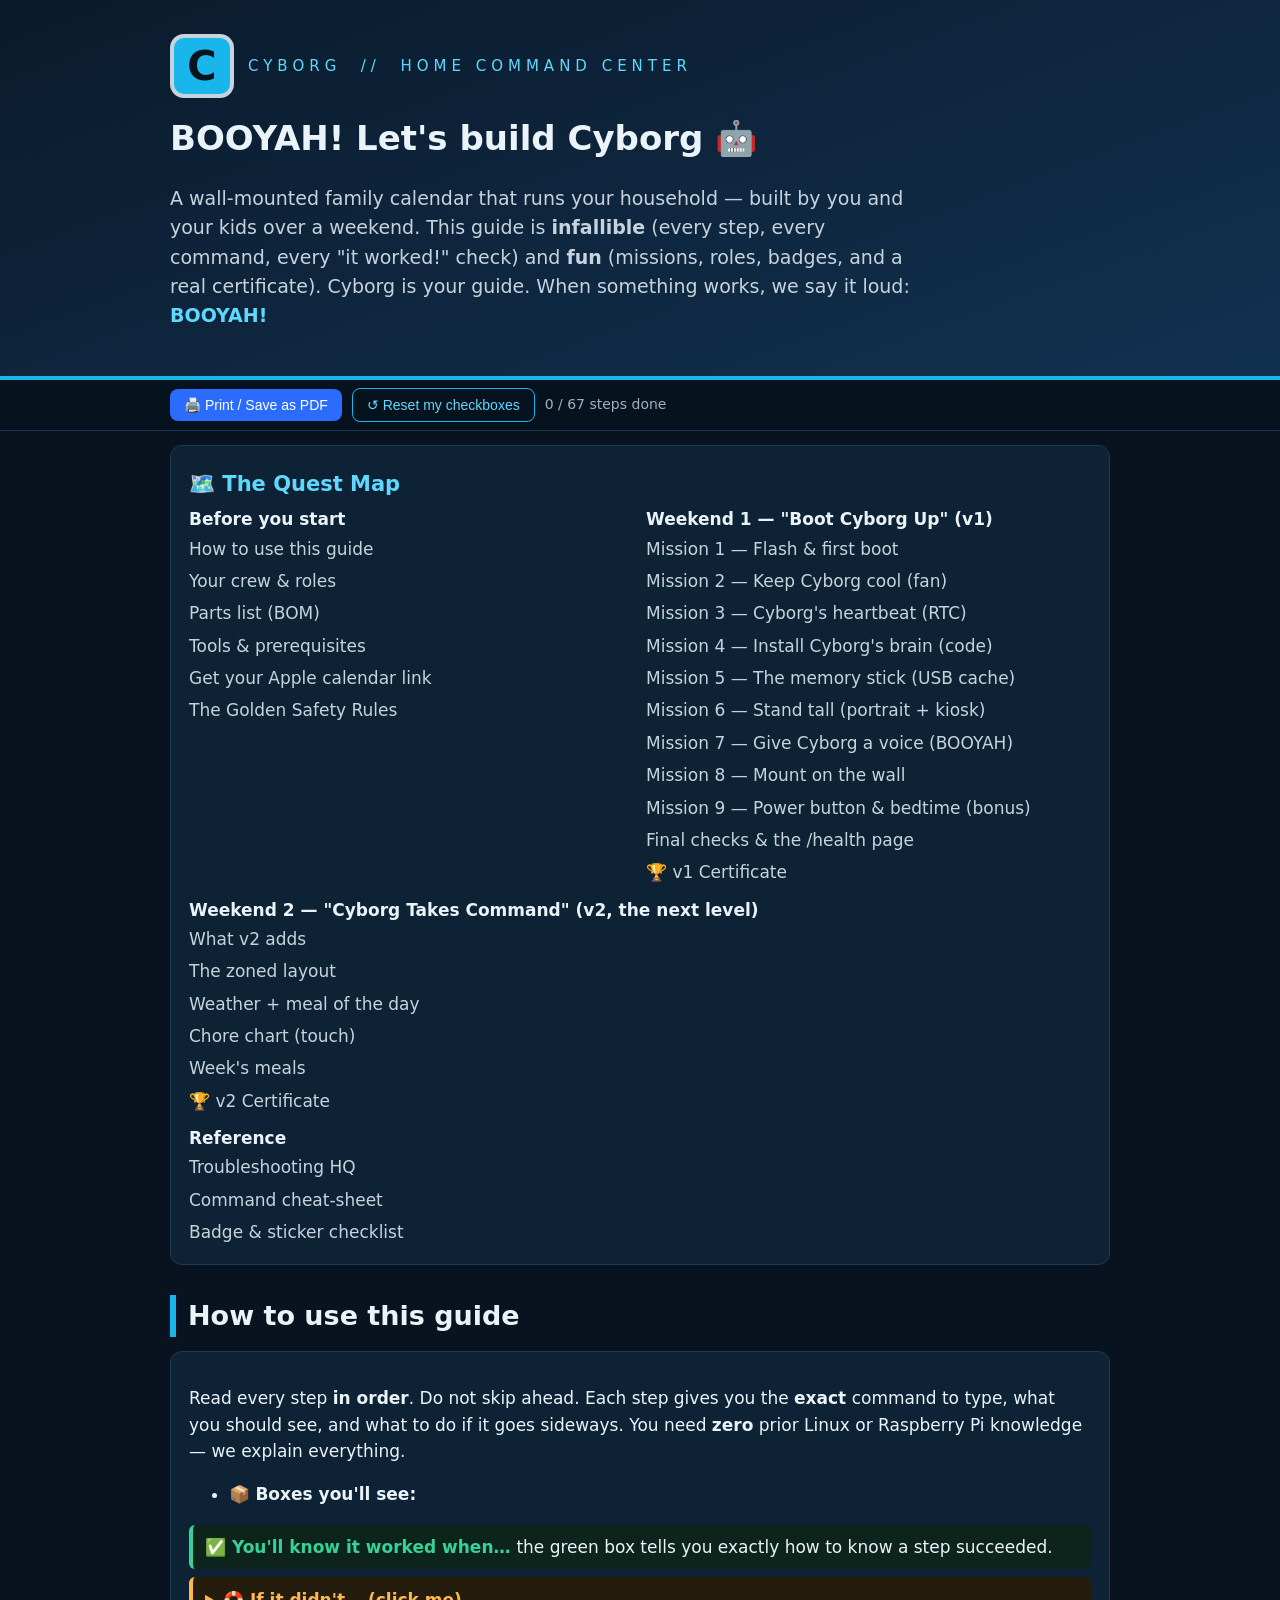
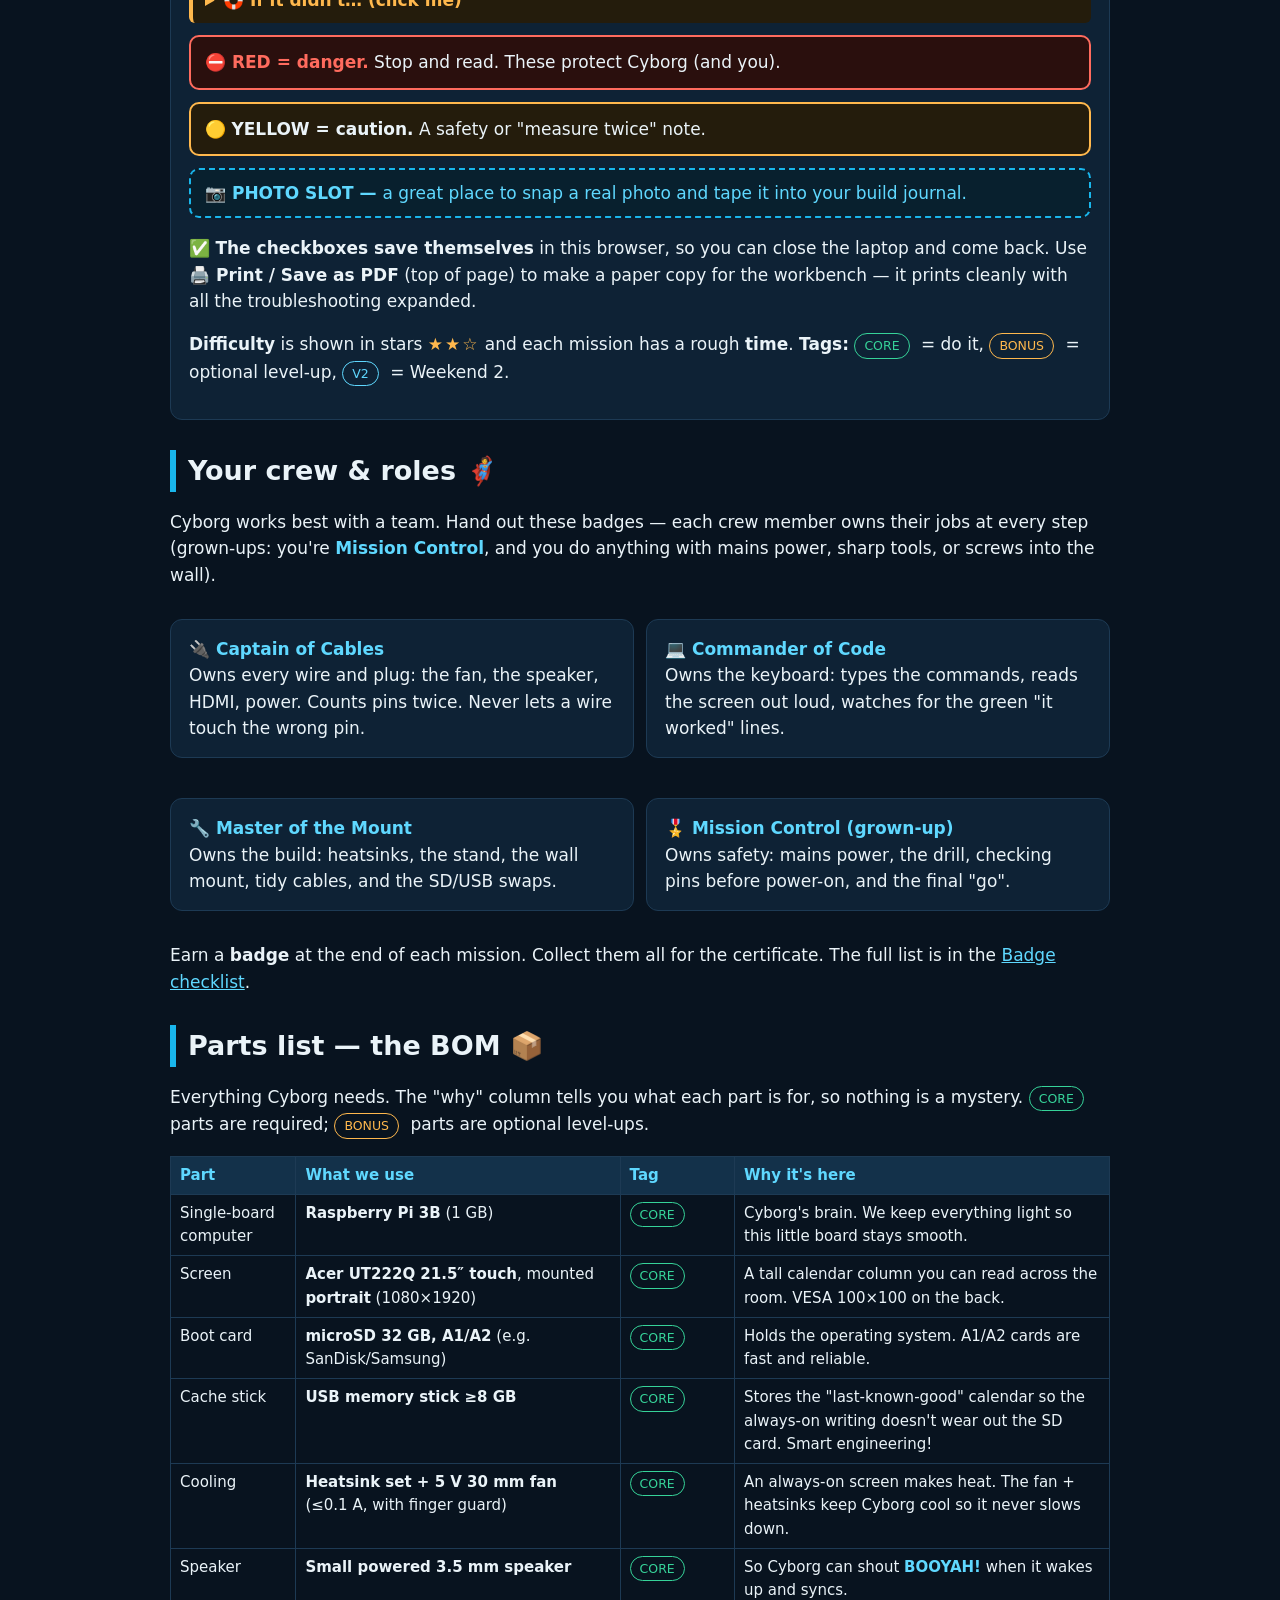
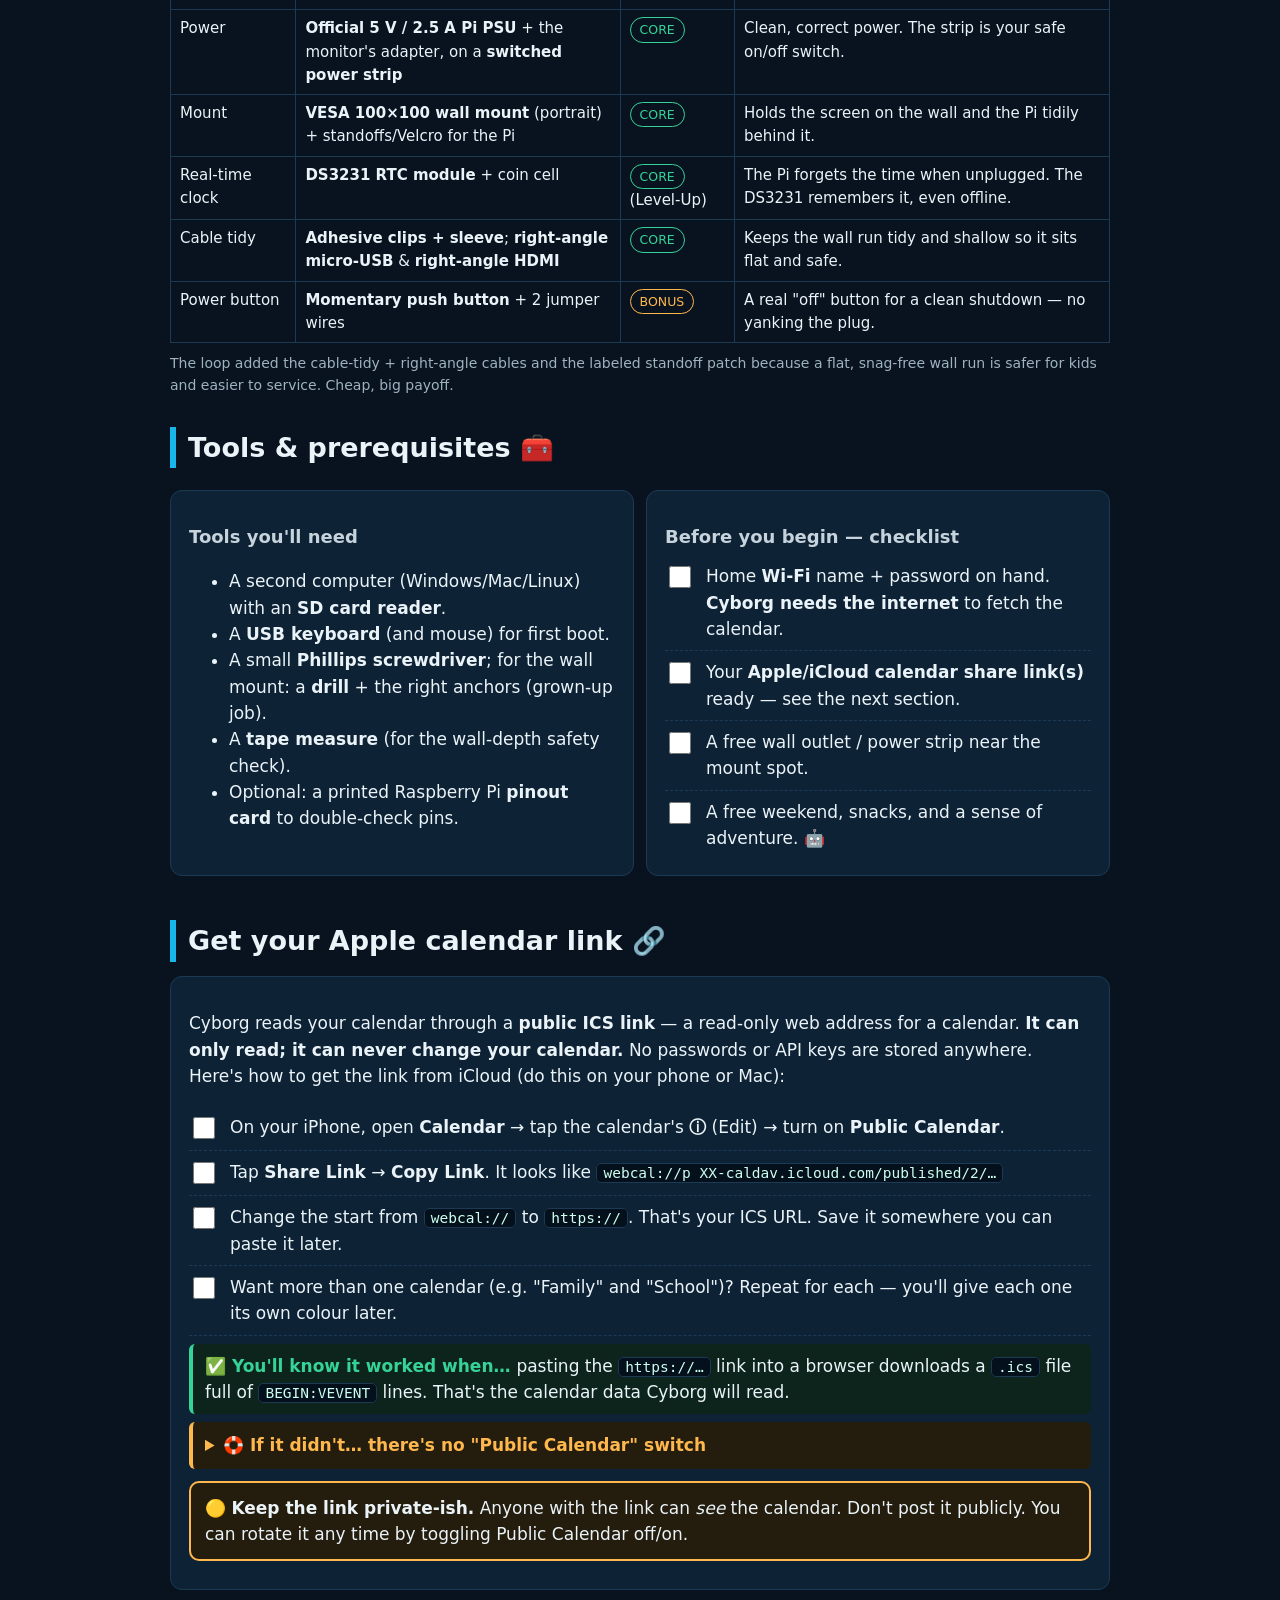
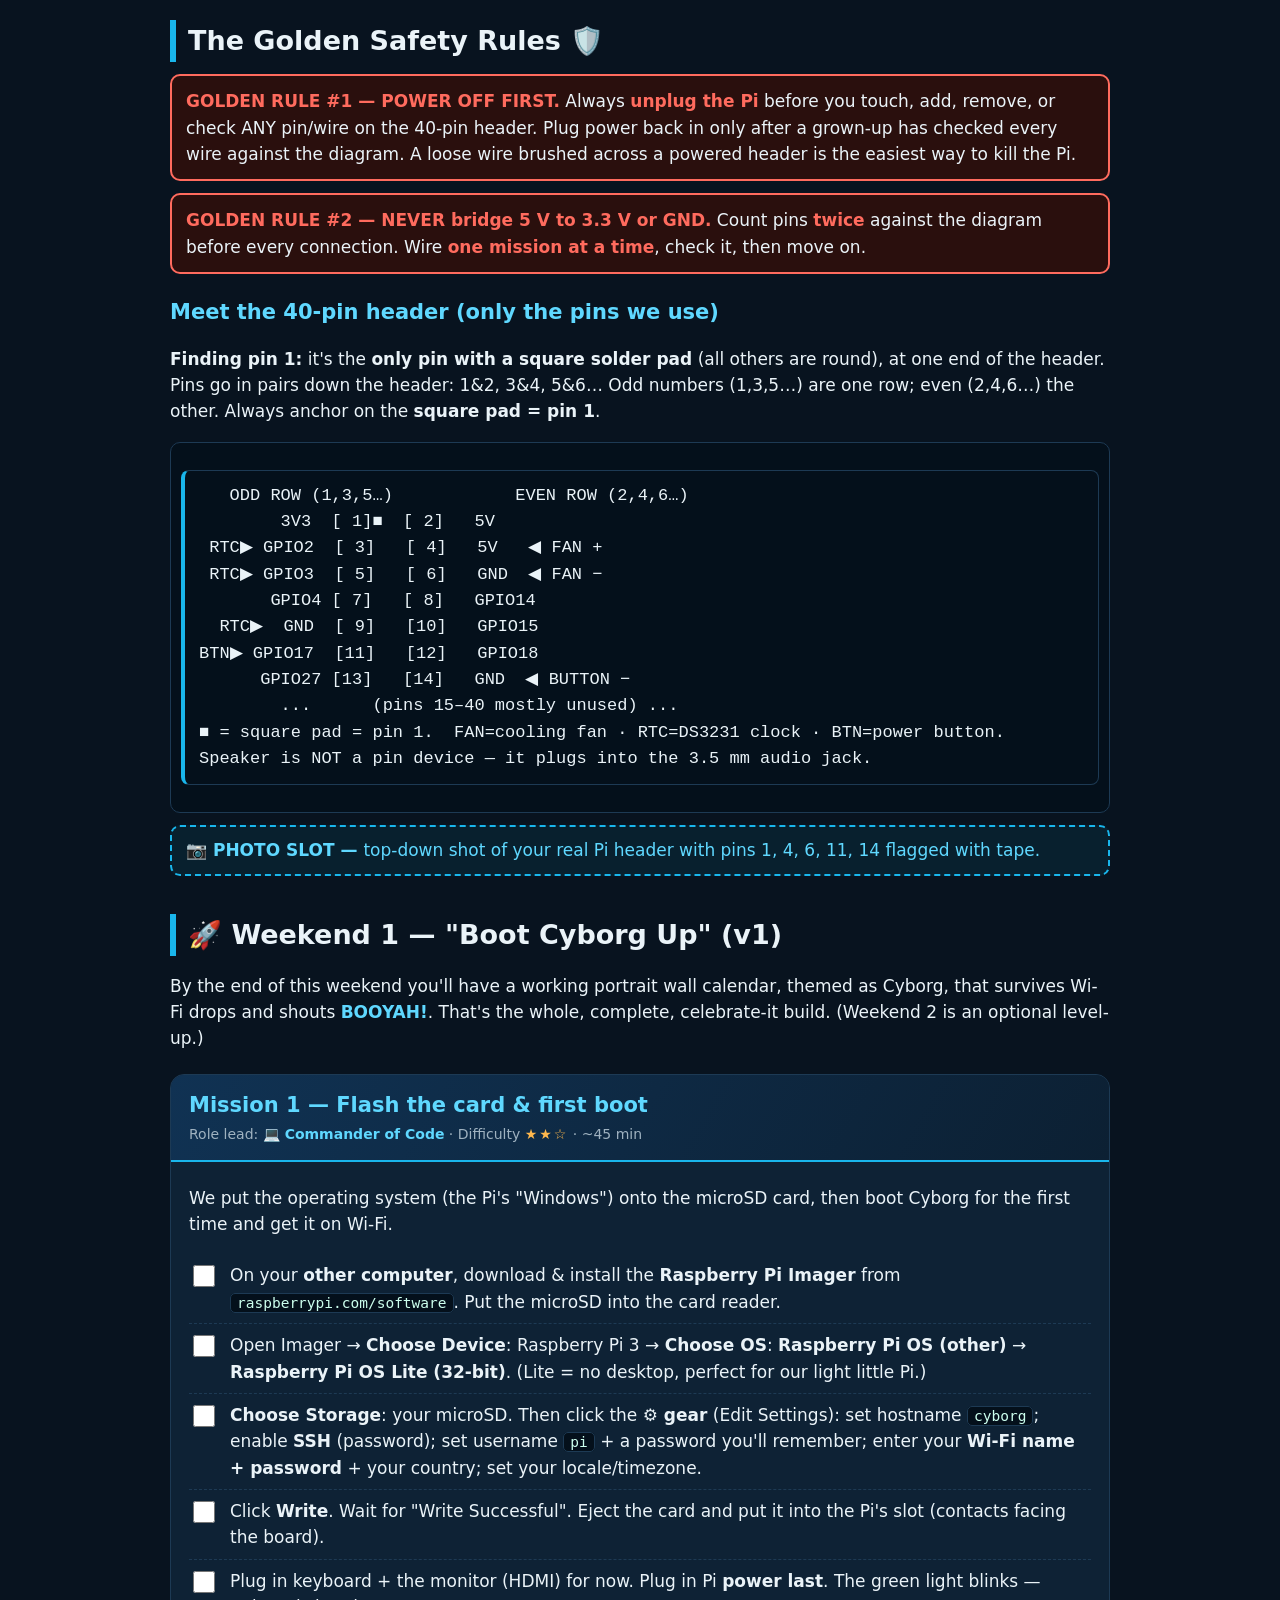
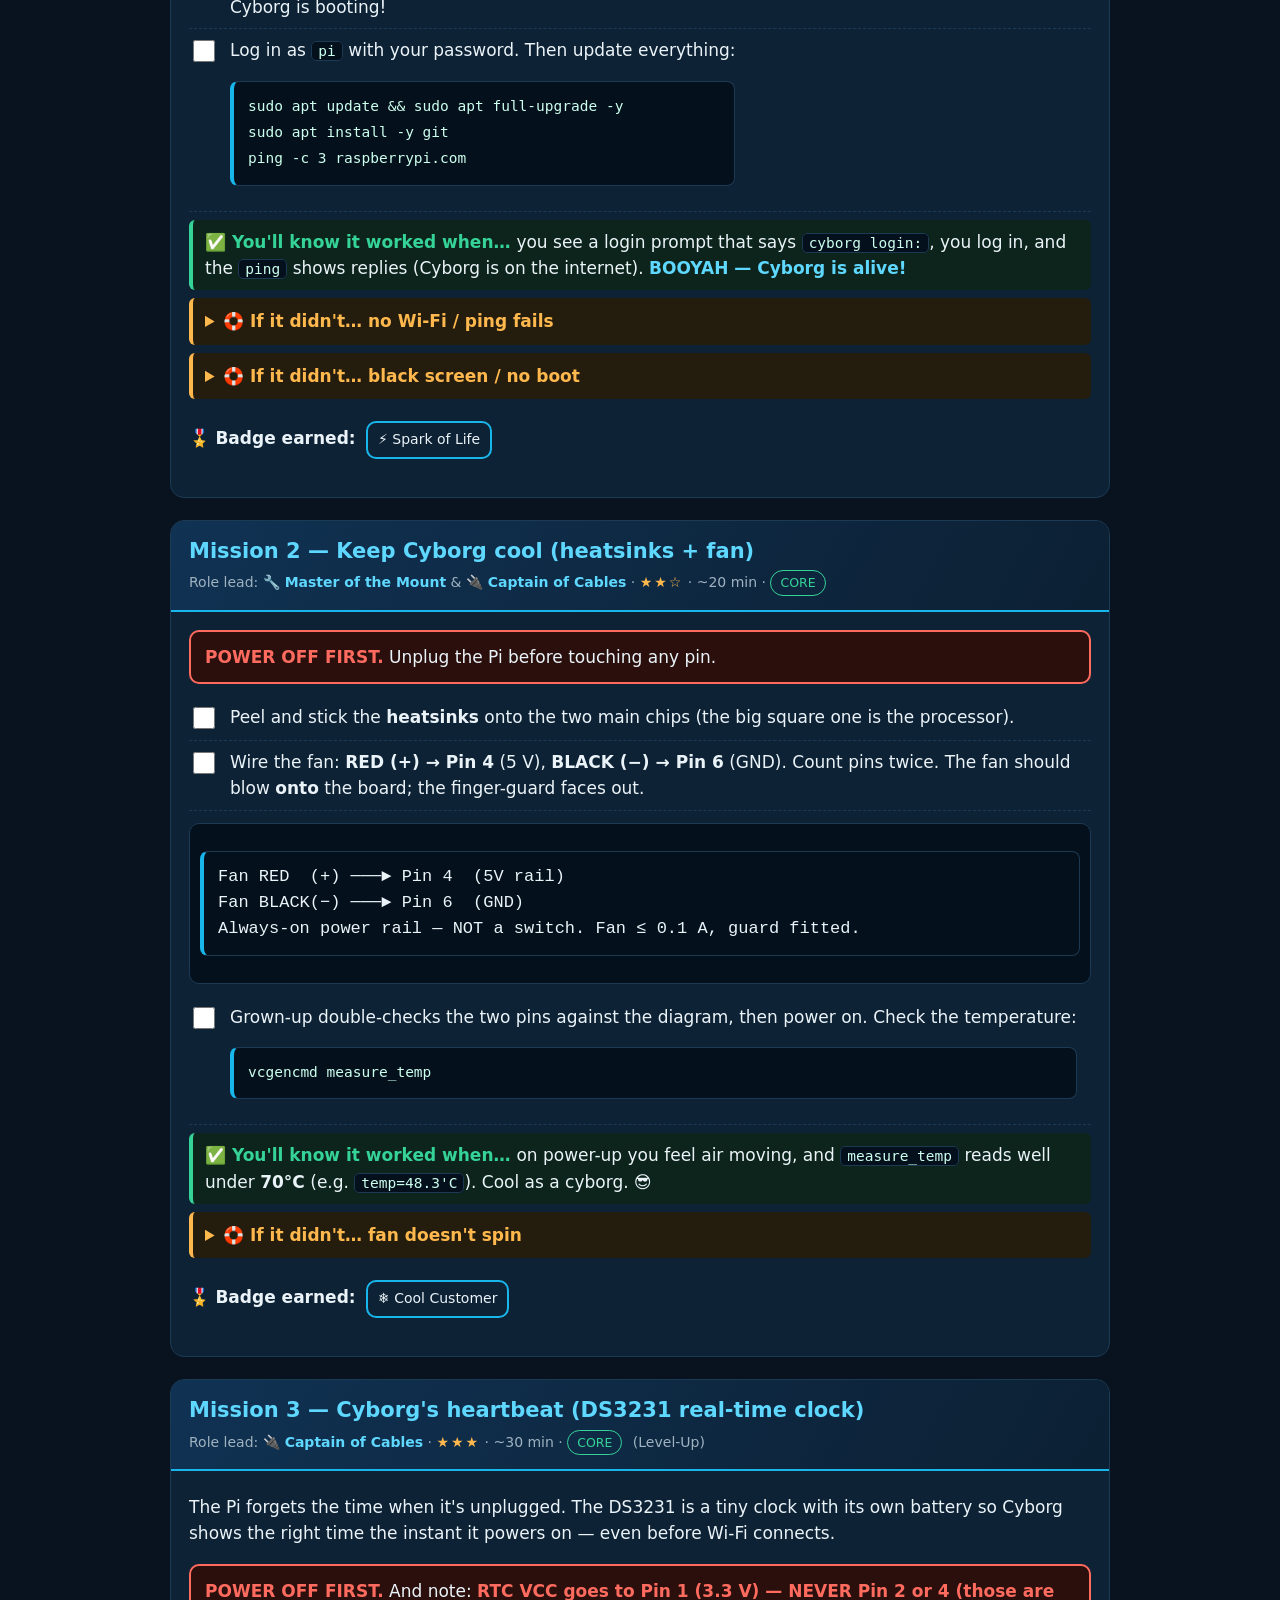
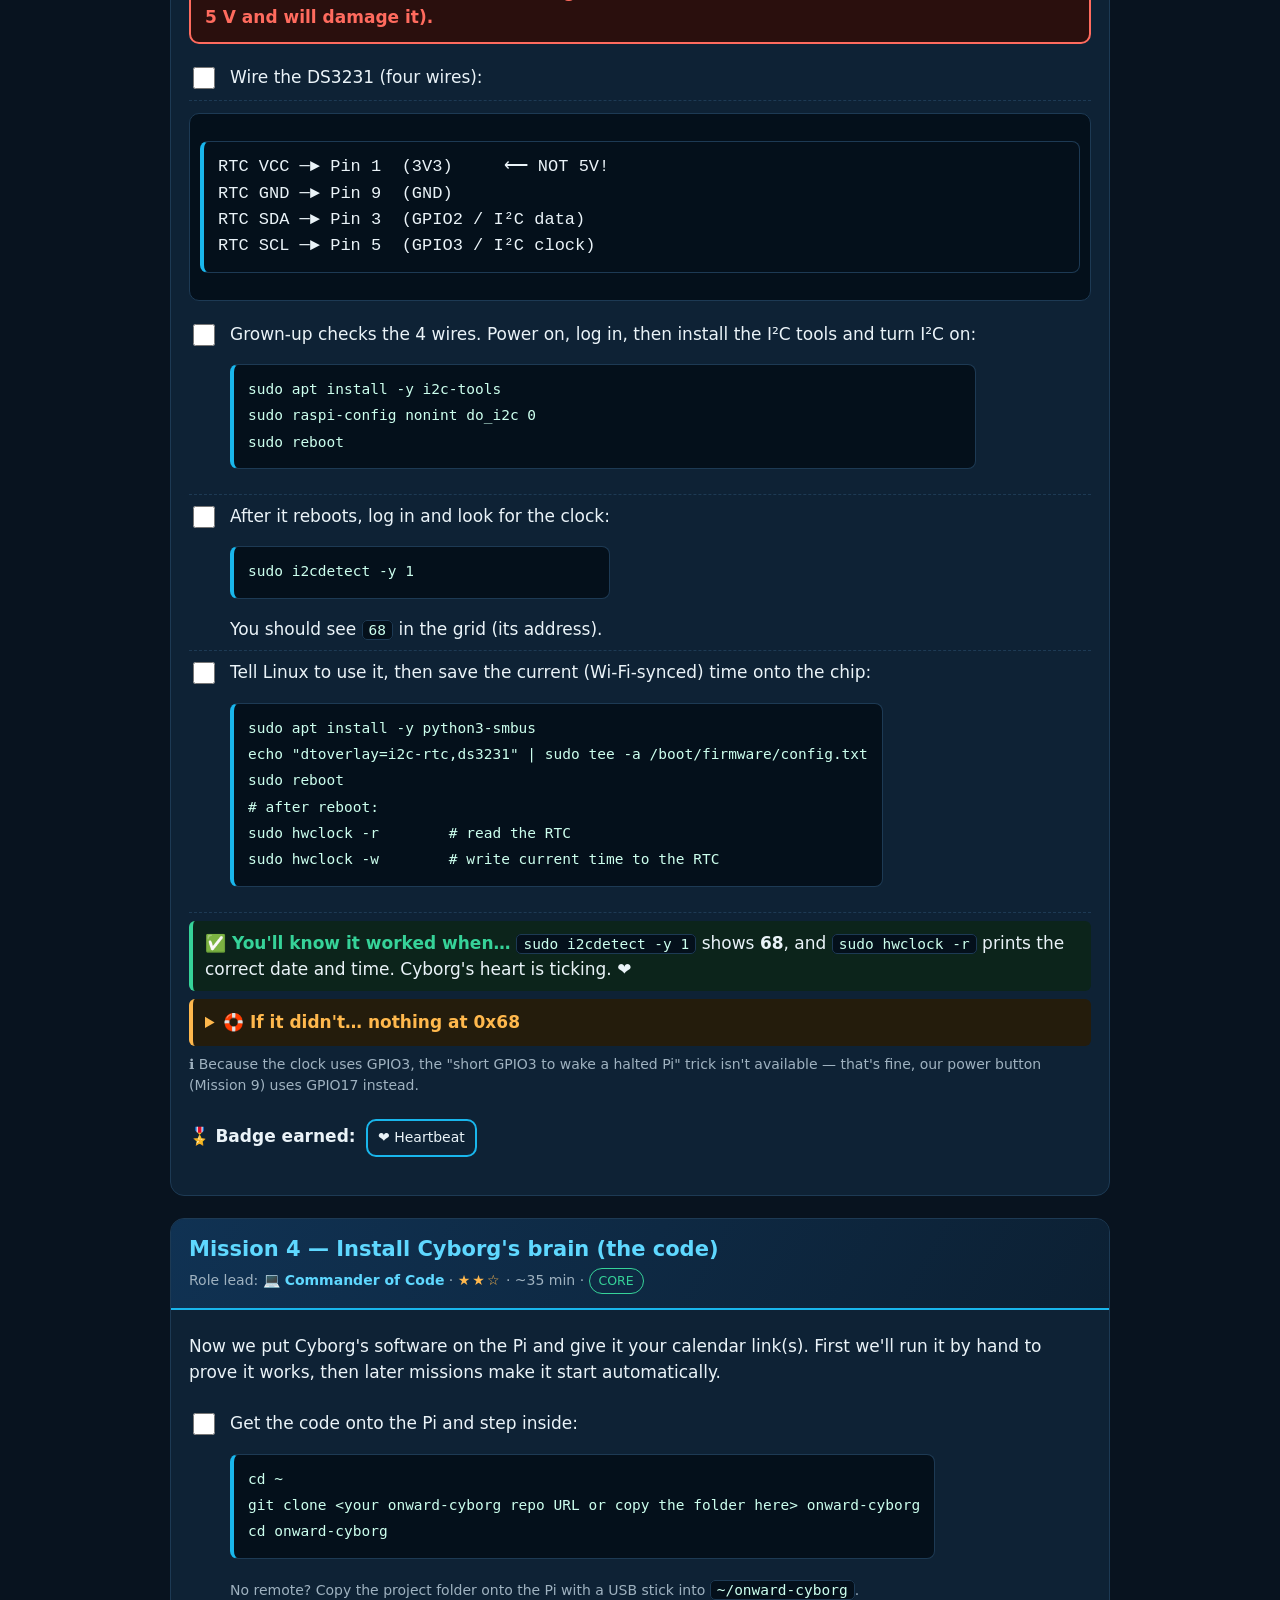
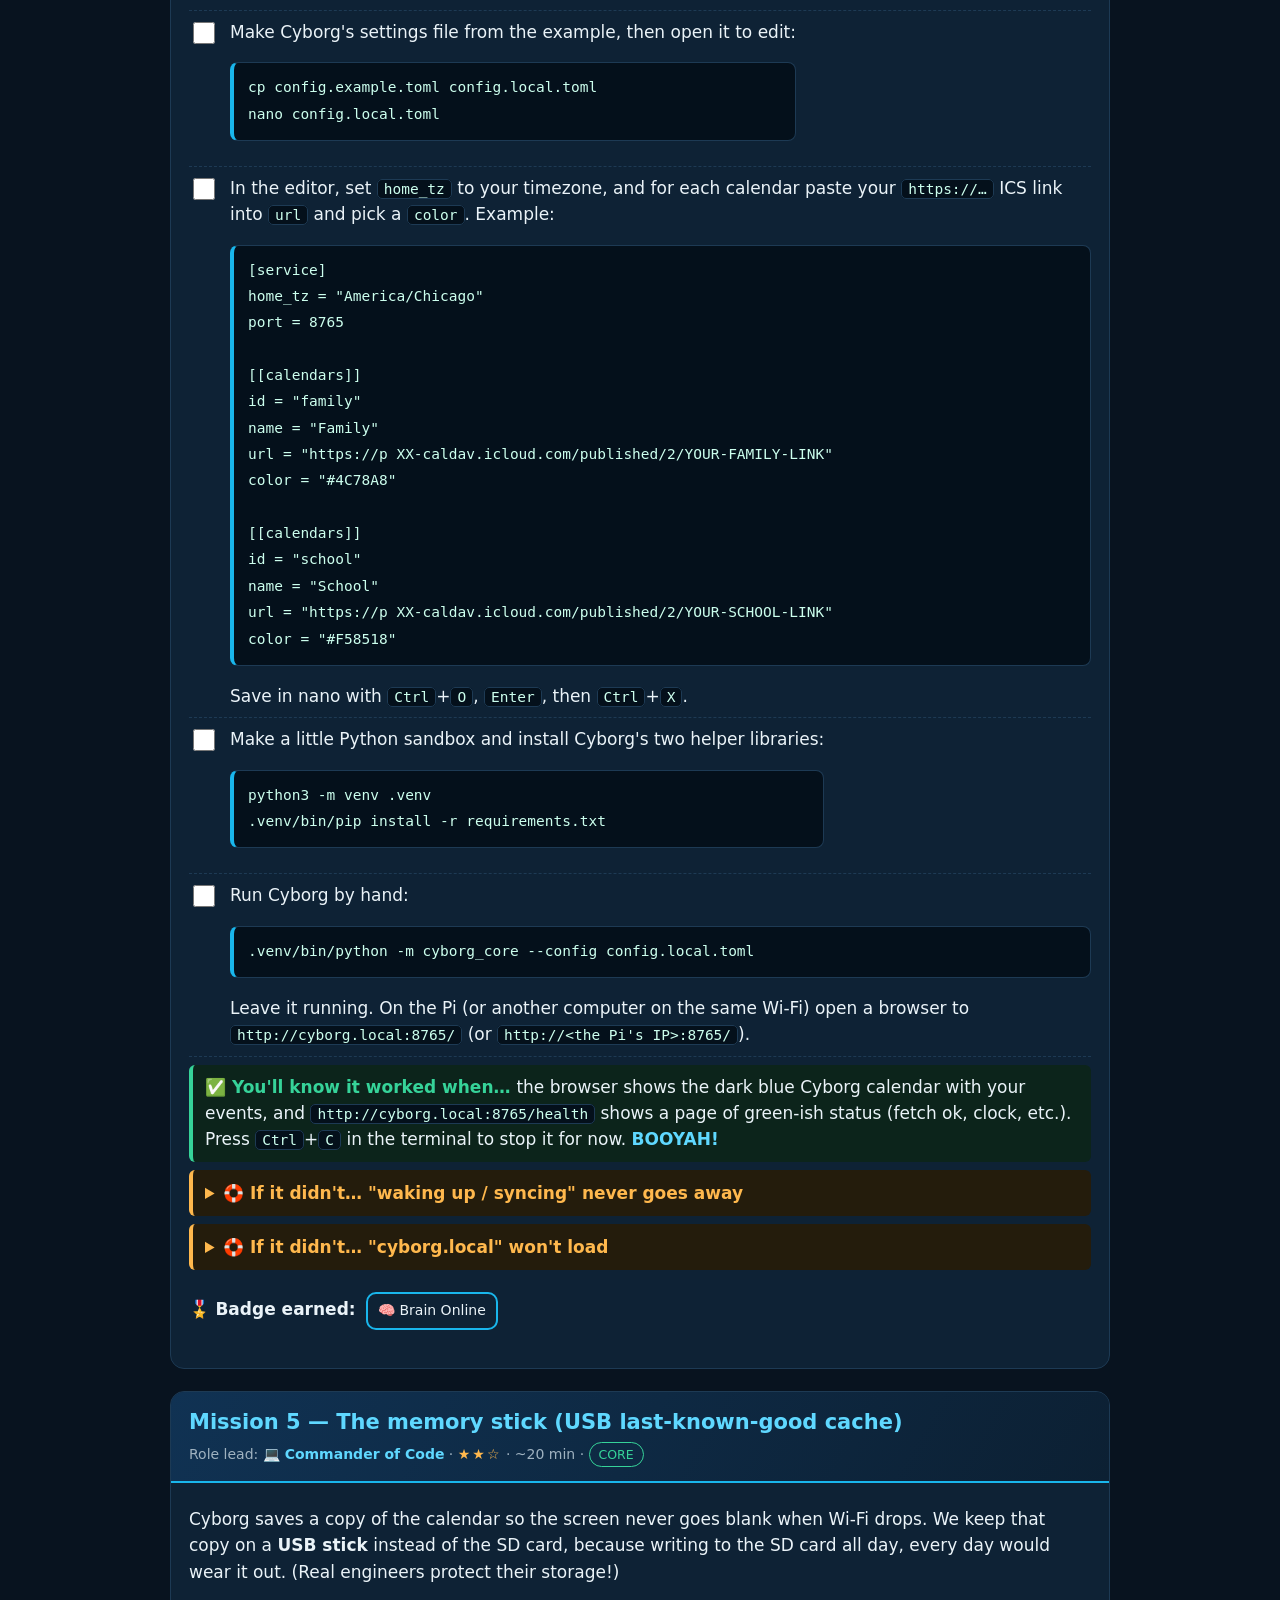
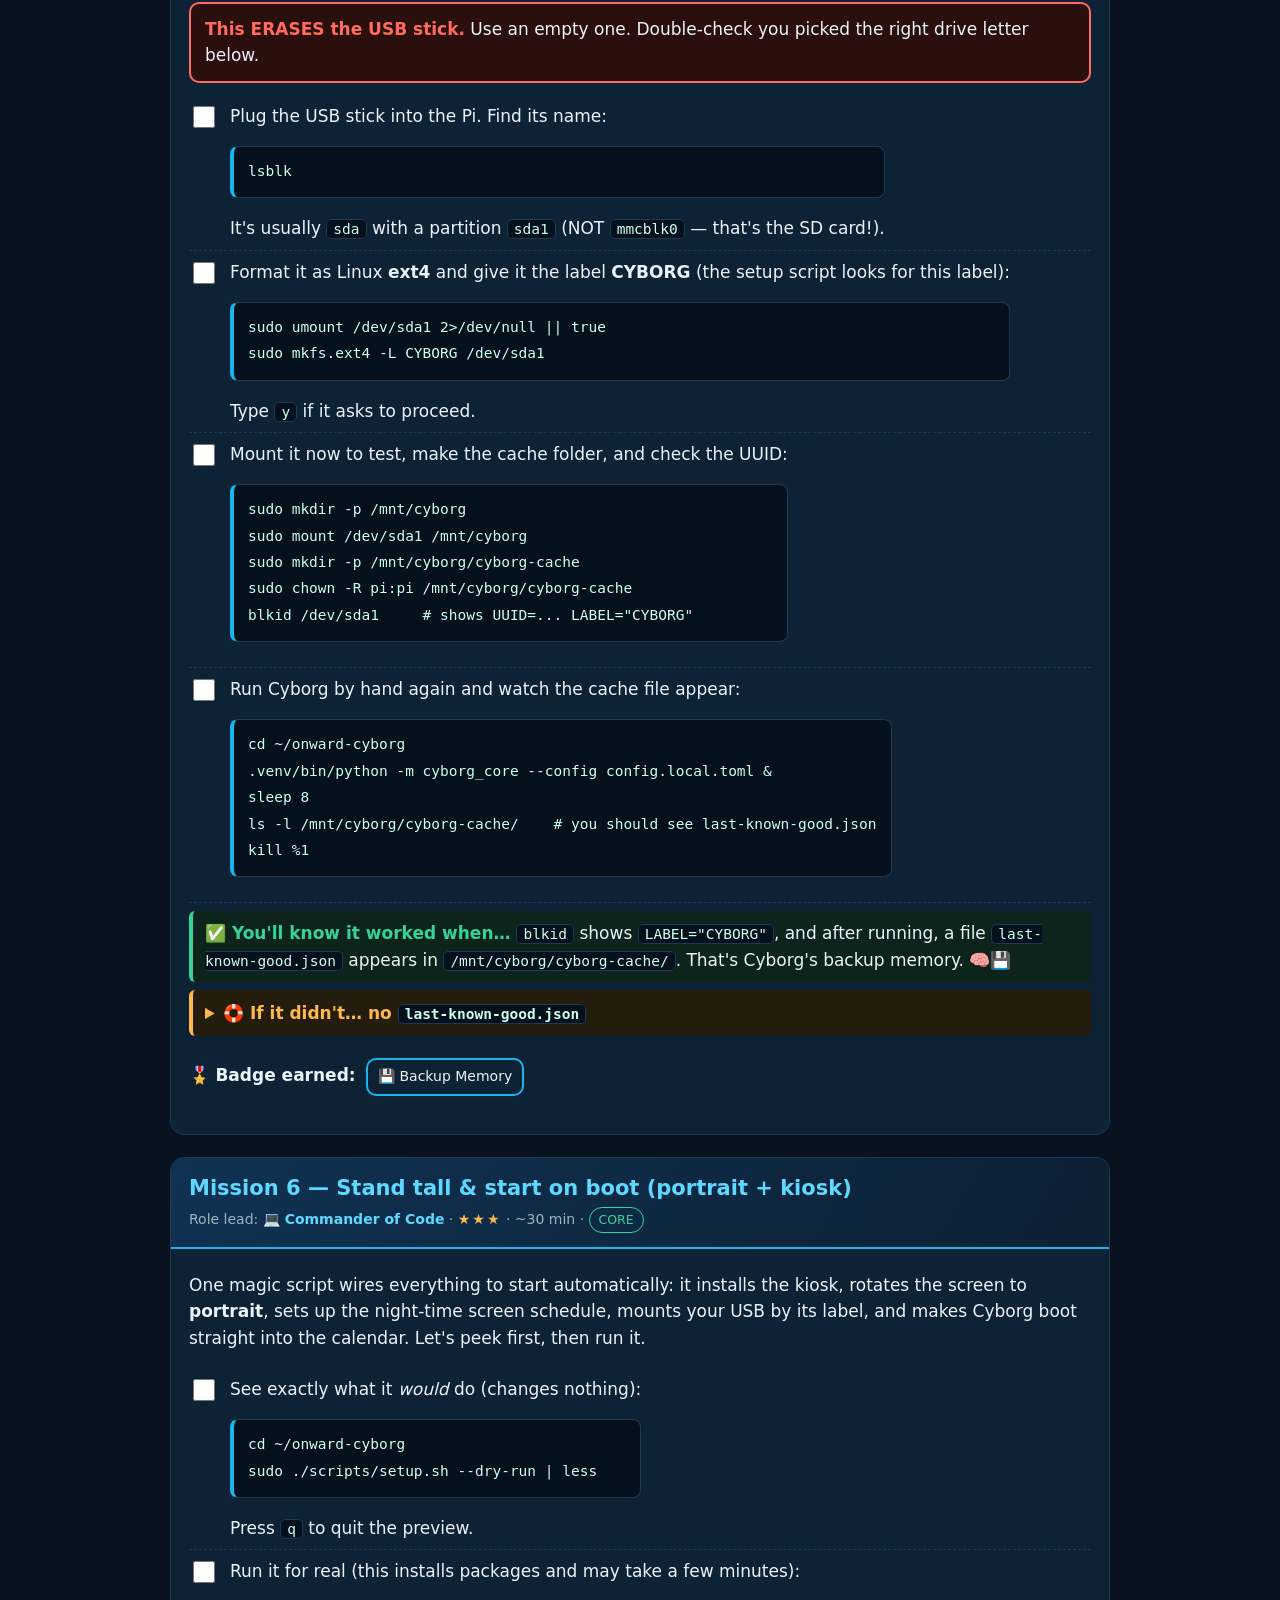
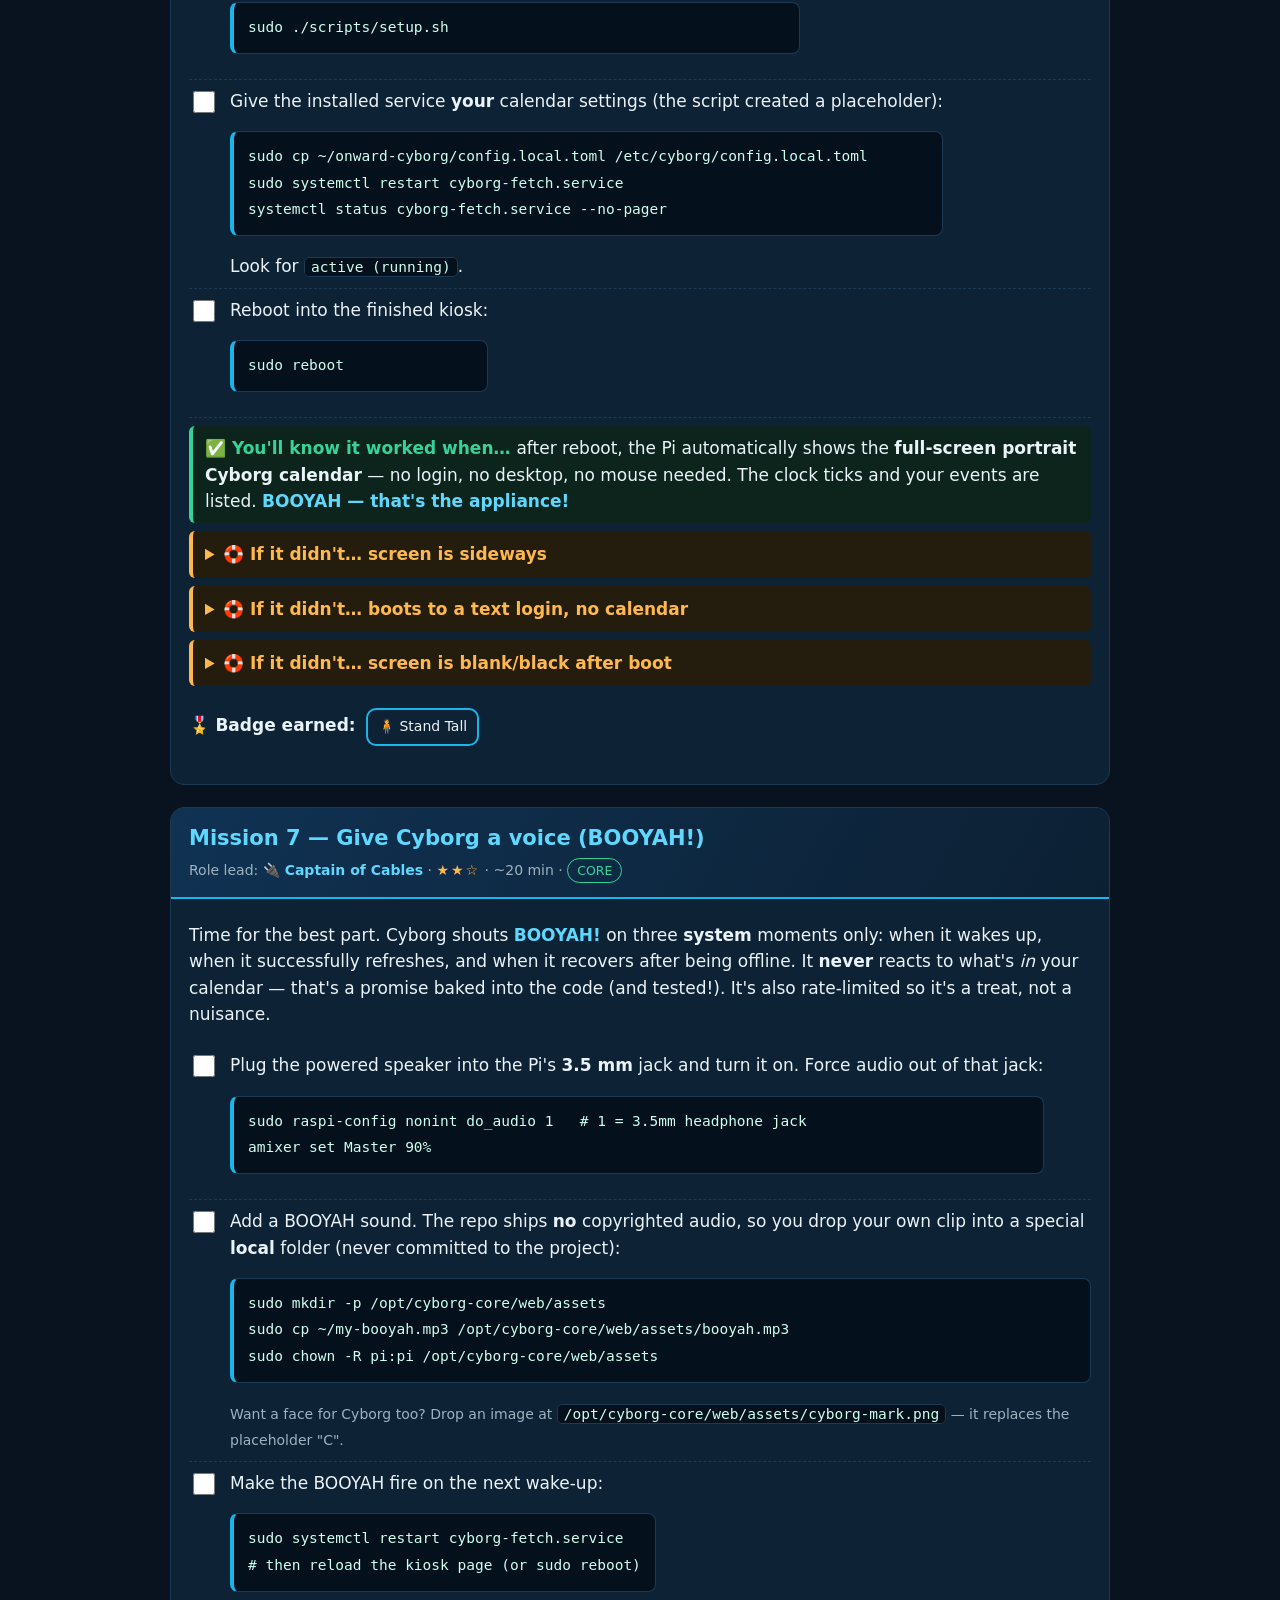
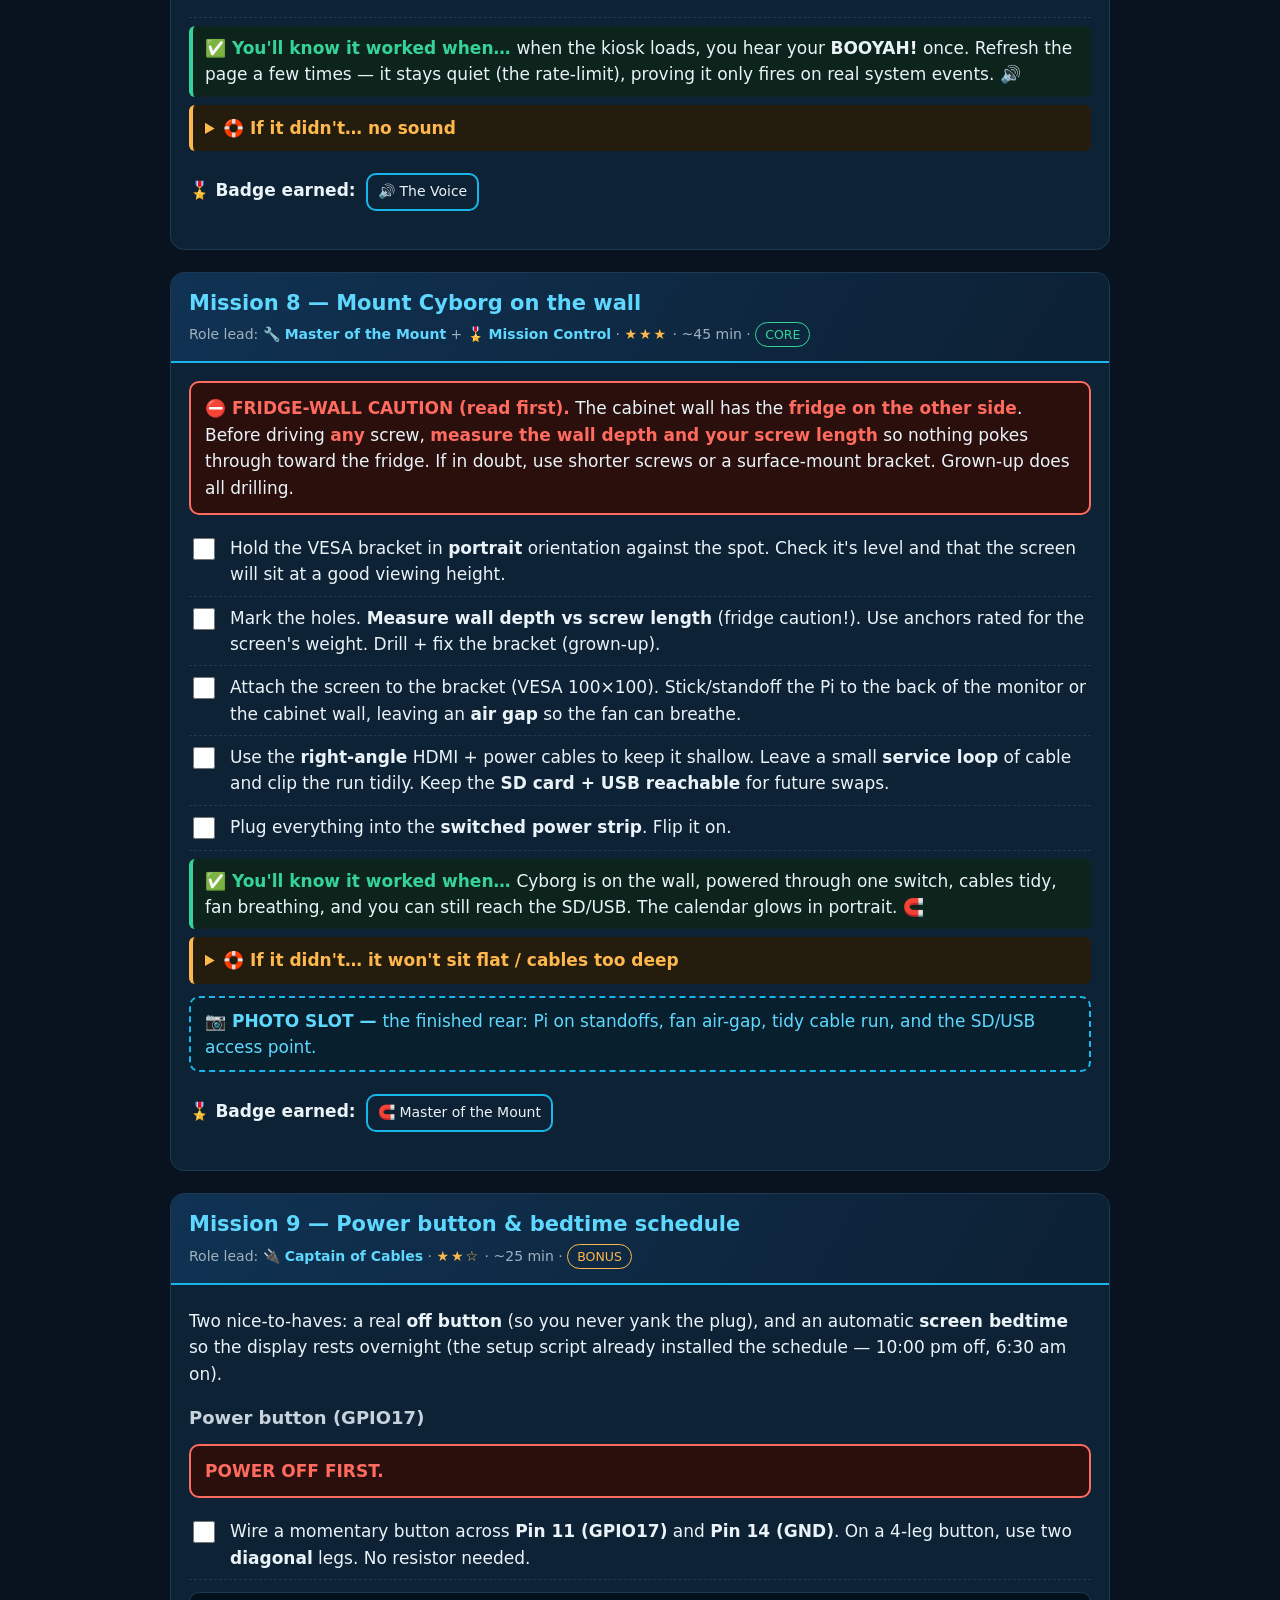
==== docs/tutorial/index.html @ be73fabf "feat(tutorial): infallible+fun v1+v2 build tutorial (offline web + PDF, kid missions); kiosk autopla" ====
<!DOCTYPE html>
<html lang="en">
<head>
<meta charset="utf-8" />
<meta name="viewport" content="width=device-width, initial-scale=1" />
<title>BOOYAH! Build Cyborg — the family-calendar wall display (v1 + v2)</title>
<style>
  /* Self-contained, OFFLINE. No web fonts, no CDN, no internet needed to read this guide. */
  :root{
    --bg:#08131f; --panel:#0e2235; --panel2:#13314a; --ink:#eaf3f8; --dim:#9fb2c0;
    --cyan:#19b6ec; --cyan2:#5fd8ff; --accent:#2b6cff; --good:#36d399; --warn:#ffb84d;
    --danger:#ff6b5e; --silver:#c7d3dc; --line:#1d3a54;
  }
  *{box-sizing:border-box}
  html{scroll-behavior:smooth}
  body{margin:0;background:var(--bg);color:var(--ink);
    font-family:"Segoe UI",-apple-system,"DejaVu Sans","Liberation Sans",Arial,sans-serif;
    line-height:1.55;font-size:17px}
  a{color:var(--cyan2)}
  header.hero{padding:34px 22px 26px;background:linear-gradient(160deg,#0a1a2b,#123150);
    border-bottom:4px solid var(--cyan)}
  .wrap{max-width:980px;margin:0 auto;padding:0 20px}
  .mark{display:inline-flex;align-items:center;justify-content:center;width:64px;height:64px;
    font-weight:800;font-size:40px;color:#06121e;background:var(--cyan);border:4px solid var(--silver);
    border-radius:14px;vertical-align:middle;margin-right:14px}
  h1{font-size:34px;margin:14px 0 6px}
  h2{font-size:27px;margin:30px 0 8px;border-left:6px solid var(--cyan);padding-left:12px}
  h3{font-size:21px;margin:22px 0 6px;color:var(--cyan2)}
  h4{font-size:18px;margin:16px 0 4px;color:var(--silver)}
  code,kbd{background:#04101b;border:1px solid var(--line);border-radius:5px;padding:1px 6px;
    font-family:"DejaVu Sans Mono","Consolas",monospace;font-size:14.5px;color:#cfe;word-break:break-word}
  pre{background:#04101b;border:1px solid var(--line);border-left:4px solid var(--cyan);border-radius:8px;
    padding:12px 14px;overflow:auto}
  pre code{background:none;border:none;padding:0;color:#cfe}
  .panel{background:var(--panel);border:1px solid var(--line);border-radius:12px;padding:16px 18px;margin:14px 0}
  .grid{display:grid;gap:12px}
  @media(min-width:720px){.cols2{grid-template-columns:1fr 1fr}}
  table{width:100%;border-collapse:collapse;margin:10px 0;font-size:15px}
  th,td{border:1px solid var(--line);padding:7px 9px;text-align:left;vertical-align:top}
  th{background:var(--panel2);color:var(--cyan2)}
  .pill{display:inline-block;font-size:12.5px;padding:2px 9px;border-radius:999px;border:1px solid;margin-right:6px}
  .pill.core{color:var(--good);border-color:var(--good)}
  .pill.bonus{color:var(--warn);border-color:var(--warn)}
  .pill.v2{color:var(--cyan2);border-color:var(--cyan2)}
  .stars{color:var(--warn);letter-spacing:2px}
  .role{font-weight:700;color:var(--cyan2)}
  .mission{background:var(--panel);border:1px solid var(--line);border-radius:14px;margin:22px 0;overflow:hidden}
  .mission>.mhead{background:linear-gradient(120deg,#103253,#0c2033);padding:14px 18px;border-bottom:2px solid var(--cyan)}
  .mission>.mbody{padding:6px 18px 16px}
  .meta{font-size:14px;color:var(--dim);margin-top:3px}
  .know{border-left:4px solid var(--good);background:#0c241b;padding:9px 12px;border-radius:6px;margin:8px 0}
  .know::before{content:"✅ You'll know it worked when… ";font-weight:700;color:var(--good)}
  details.oops{border-left:4px solid var(--warn);background:#241c0c;border-radius:6px;margin:8px 0;padding:4px 12px}
  details.oops>summary{cursor:pointer;font-weight:700;color:var(--warn);padding:6px 0}
  .warnbox{border:2px solid var(--danger);background:#2a0f0d;border-radius:10px;padding:12px 14px;margin:12px 0}
  .warnbox b{color:var(--danger)}
  .safebox{border:2px solid var(--warn);background:#241c0c;border-radius:10px;padding:12px 14px;margin:12px 0}
  .photo{border:2px dashed var(--cyan);border-radius:10px;padding:10px 14px;margin:12px 0;color:var(--cyan2);background:#08202e}
  .photo::before{content:"📷 PHOTO SLOT — ";font-weight:700}
  .step{display:flex;gap:12px;align-items:flex-start;padding:8px 0;border-bottom:1px dashed var(--line)}
  .step:last-child{border-bottom:none}
  .step input[type=checkbox]{width:22px;height:22px;margin-top:3px;flex:0 0 auto;accent-color:var(--cyan)}
  .badge{display:inline-block;border:2px solid var(--cyan);border-radius:10px;padding:6px 10px;margin:5px;font-size:14px}
  .toc a{display:block;padding:3px 0;color:var(--silver);text-decoration:none}
  .toc a:hover{color:var(--cyan2)}
  .cert{border:5px double var(--cyan);border-radius:16px;padding:24px;text-align:center;background:#0a1f30;margin:18px 0}
  .cert h2{border:none;justify-content:center;display:block}
  .controls{position:sticky;top:0;z-index:5;background:#06121e;border-bottom:1px solid var(--line);
    padding:8px 0;display:flex;gap:10px;flex-wrap:wrap;align-items:center}
  button{background:var(--accent);color:#fff;border:none;border-radius:8px;padding:8px 14px;font-size:14px;cursor:pointer}
  button.ghost{background:transparent;border:1px solid var(--cyan);color:var(--cyan2)}
  .svgwrap{background:#04101b;border:1px solid var(--line);border-radius:10px;padding:10px;margin:12px 0;overflow:auto}
  .cy{color:var(--cyan2);font-weight:700}
  @media print{
    body{background:#fff;color:#000;font-size:12pt}
    .controls,.toc-side{display:none!important}
    .panel,.mission,.warnbox,.safebox,.know,details.oops,.svgwrap,pre{break-inside:avoid}
    details.oops[open]>*{display:block}
    details.oops>summary{color:#a60}
    a{color:#000;text-decoration:underline}
    .mark{color:#fff;background:#0a7;border-color:#333}
    h2{border-left-color:#0a7}
  }
</style>
</head>
<body>
<header class="hero">
  <div class="wrap">
    <div><span class="mark">C</span><span style="font-size:15px;letter-spacing:5px;color:var(--cyan2)">CYBORG &nbsp;//&nbsp; HOME COMMAND CENTER</span></div>
    <h1>BOOYAH! Let's build Cyborg 🤖</h1>
    <p style="font-size:19px;color:var(--silver);max-width:760px">
      A wall-mounted family calendar that runs your household — built by you and your kids over
      a weekend. This guide is <b>infallible</b> (every step, every command, every "it worked!"
      check) and <b>fun</b> (missions, roles, badges, and a real certificate). Cyborg is your
      guide. When something works, we say it loud: <span class="cy">BOOYAH!</span>
    </p>
  </div>
</header>

<div class="controls">
  <div class="wrap" style="display:flex;gap:10px;flex-wrap:wrap;align-items:center;width:100%">
    <button onclick="window.print()">🖨️ Print / Save as PDF</button>
    <button class="ghost" onclick="cyResetProgress()">↺ Reset my checkboxes</button>
    <span id="progress" style="color:var(--dim);font-size:14px"></span>
  </div>
</div>

<main class="wrap">

<div class="panel toc">
  <h3 style="margin-top:6px">🗺️ The Quest Map</h3>
  <div class="grid cols2">
    <div>
      <b>Before you start</b>
      <div class="toc">
        <a href="#how">How to use this guide</a>
        <a href="#roles">Your crew &amp; roles</a>
        <a href="#bom">Parts list (BOM)</a>
        <a href="#tools">Tools &amp; prerequisites</a>
        <a href="#ics">Get your Apple calendar link</a>
        <a href="#safety">The Golden Safety Rules</a>
      </div>
    </div>
    <div>
      <b>Weekend 1 — "Boot Cyborg Up" (v1)</b>
      <div class="toc">
        <a href="#m1">Mission 1 — Flash &amp; first boot</a>
        <a href="#m2">Mission 2 — Keep Cyborg cool (fan)</a>
        <a href="#m3">Mission 3 — Cyborg's heartbeat (RTC)</a>
        <a href="#m4">Mission 4 — Install Cyborg's brain (code)</a>
        <a href="#m5">Mission 5 — The memory stick (USB cache)</a>
        <a href="#m6">Mission 6 — Stand tall (portrait + kiosk)</a>
        <a href="#m7">Mission 7 — Give Cyborg a voice (BOOYAH)</a>
        <a href="#m8">Mission 8 — Mount on the wall</a>
        <a href="#m9">Mission 9 — Power button &amp; bedtime (bonus)</a>
        <a href="#verify">Final checks &amp; the /health page</a>
        <a href="#cert1">🏆 v1 Certificate</a>
      </div>
    </div>
  </div>
  <div style="margin-top:8px">
    <b>Weekend 2 — "Cyborg Takes Command" (v2, the next level)</b>
    <div class="toc">
      <a href="#v2intro">What v2 adds</a> <a href="#v2arch">The zoned layout</a>
      <a href="#v2weather">Weather + meal of the day</a> <a href="#v2chores">Chore chart (touch)</a>
      <a href="#v2meals">Week's meals</a> <a href="#v2cert">🏆 v2 Certificate</a>
    </div>
  </div>
  <div style="margin-top:8px">
    <b>Reference</b>
    <div class="toc">
      <a href="#trouble">Troubleshooting HQ</a> <a href="#cmds">Command cheat-sheet</a>
      <a href="#badges">Badge &amp; sticker checklist</a>
    </div>
  </div>
</div>

<section id="how">
  <h2>How to use this guide</h2>
  <div class="panel">
    <p>Read every step <b>in order</b>. Do not skip ahead. Each step gives you the <b>exact</b>
    command to type, what you should see, and what to do if it goes sideways. You need <b>zero</b>
    prior Linux or Raspberry&nbsp;Pi knowledge — we explain everything.</p>
    <ul>
      <li>📦 <b>Boxes you'll see:</b></li>
    </ul>
    <div class="know">the green box tells you exactly how to know a step succeeded.</div>
    <details class="oops"><summary>🛟 If it didn't… (click me)</summary>
      Yellow drop-downs hold the fix for the most common slip-ups. Tap the title to open it.</details>
    <div class="warnbox"><b>⛔ RED = danger.</b> Stop and read. These protect Cyborg (and you).</div>
    <div class="safebox">🟡 <b>YELLOW = caution.</b> A safety or "measure twice" note.</div>
    <div class="photo">a great place to snap a real photo and tape it into your build journal.</div>
    <p>✅ <b>The checkboxes save themselves</b> in this browser, so you can close the laptop and
    come back. Use <b>🖨️ Print / Save as PDF</b> (top of page) to make a paper copy for the
    workbench — it prints cleanly with all the troubleshooting expanded.</p>
    <p><b>Difficulty</b> is shown in stars <span class="stars">★★☆</span> and each mission has a
    rough <b>time</b>. <b>Tags:</b>
    <span class="pill core">CORE</span> = do it,
    <span class="pill bonus">BONUS</span> = optional level-up,
    <span class="pill v2">V2</span> = Weekend 2.</p>
  </div>
</section>

<section id="roles">
  <h2>Your crew &amp; roles 🦸</h2>
  <p>Cyborg works best with a team. Hand out these badges — each crew member owns their jobs at
  every step (grown-ups: you're <span class="role">Mission Control</span>, and you do anything
  with mains power, sharp tools, or screws into the wall).</p>
  <div class="grid cols2">
    <div class="panel"><span class="role">🔌 Captain of Cables</span><br>Owns every wire and plug:
      the fan, the speaker, HDMI, power. Counts pins twice. Never lets a wire touch the wrong pin.</div>
    <div class="panel"><span class="role">💻 Commander of Code</span><br>Owns the keyboard: types the
      commands, reads the screen out loud, watches for the green "it worked" lines.</div>
    <div class="panel"><span class="role">🔧 Master of the Mount</span><br>Owns the build: heatsinks,
      the stand, the wall mount, tidy cables, and the SD/USB swaps.</div>
    <div class="panel"><span class="role">🎖️ Mission Control (grown-up)</span><br>Owns safety: mains
      power, the drill, checking pins before power-on, and the final "go".</div>
  </div>
  <p>Earn a <b>badge</b> at the end of each mission. Collect them all for the certificate. The full
  list is in the <a href="#badges">Badge checklist</a>.</p>
</section>

<section id="bom">
  <h2>Parts list — the BOM 📦</h2>
  <p>Everything Cyborg needs. The "why" column tells you what each part is for, so nothing is a
  mystery. <span class="pill core">CORE</span> parts are required;
  <span class="pill bonus">BONUS</span> parts are optional level-ups.</p>
  <table>
    <tr><th>Part</th><th>What we use</th><th>Tag</th><th>Why it's here</th></tr>
    <tr><td>Single-board computer</td><td><b>Raspberry Pi 3B</b> (1&nbsp;GB)</td><td><span class="pill core">CORE</span></td><td>Cyborg's brain. We keep everything light so this little board stays smooth.</td></tr>
    <tr><td>Screen</td><td><b>Acer UT222Q 21.5″ touch</b>, mounted <b>portrait</b> (1080×1920)</td><td><span class="pill core">CORE</span></td><td>A tall calendar column you can read across the room. VESA 100×100 on the back.</td></tr>
    <tr><td>Boot card</td><td><b>microSD 32&nbsp;GB, A1/A2</b> (e.g. SanDisk/Samsung)</td><td><span class="pill core">CORE</span></td><td>Holds the operating system. A1/A2 cards are fast and reliable.</td></tr>
    <tr><td>Cache stick</td><td><b>USB memory stick ≥8&nbsp;GB</b></td><td><span class="pill core">CORE</span></td><td>Stores the "last-known-good" calendar so the always-on writing doesn't wear out the SD card. Smart engineering!</td></tr>
    <tr><td>Cooling</td><td><b>Heatsink set + 5&nbsp;V 30&nbsp;mm fan</b> (≤0.1&nbsp;A, with finger guard)</td><td><span class="pill core">CORE</span></td><td>An always-on screen makes heat. The fan + heatsinks keep Cyborg cool so it never slows down.</td></tr>
    <tr><td>Speaker</td><td><b>Small powered 3.5&nbsp;mm speaker</b></td><td><span class="pill core">CORE</span></td><td>So Cyborg can shout <span class="cy">BOOYAH!</span> when it wakes up and syncs.</td></tr>
    <tr><td>Power</td><td><b>Official 5&nbsp;V / 2.5&nbsp;A Pi PSU</b> + the monitor's adapter, on a <b>switched power strip</b></td><td><span class="pill core">CORE</span></td><td>Clean, correct power. The strip is your safe on/off switch.</td></tr>
    <tr><td>Mount</td><td><b>VESA 100×100 wall mount</b> (portrait) + standoffs/Velcro for the Pi</td><td><span class="pill core">CORE</span></td><td>Holds the screen on the wall and the Pi tidily behind it.</td></tr>
    <tr><td>Real-time clock</td><td><b>DS3231 RTC module</b> + coin cell</td><td><span class="pill core">CORE</span> (Level-Up)</td><td>The Pi forgets the time when unplugged. The DS3231 remembers it, even offline.</td></tr>
    <tr><td>Cable tidy</td><td><b>Adhesive clips + sleeve</b>; <b>right-angle micro-USB</b> &amp; <b>right-angle HDMI</b></td><td><span class="pill core">CORE</span></td><td>Keeps the wall run tidy and shallow so it sits flat and safe.</td></tr>
    <tr><td>Power button</td><td><b>Momentary push button</b> + 2 jumper wires</td><td><span class="pill bonus">BONUS</span></td><td>A real "off" button for a clean shutdown — no yanking the plug.</td></tr>
  </table>
  <p class="meta">The loop added the cable-tidy + right-angle cables and the labeled standoff patch
  because a flat, snag-free wall run is safer for kids and easier to service. Cheap, big payoff.</p>
</section>

<section id="tools">
  <h2>Tools &amp; prerequisites 🧰</h2>
  <div class="grid cols2">
    <div class="panel"><h4>Tools you'll need</h4>
      <ul>
        <li>A second computer (Windows/Mac/Linux) with an <b>SD card reader</b>.</li>
        <li>A <b>USB keyboard</b> (and mouse) for first boot.</li>
        <li>A small <b>Phillips screwdriver</b>; for the wall mount: a <b>drill</b> + the right anchors (grown-up job).</li>
        <li>A <b>tape measure</b> (for the wall-depth safety check).</li>
        <li>Optional: a printed Raspberry Pi <b>pinout card</b> to double-check pins.</li>
      </ul>
    </div>
    <div class="panel"><h4>Before you begin — checklist</h4>
      <div class="step"><input type="checkbox" data-k="pre-wifi"><div>Home <b>Wi-Fi</b> name + password on hand. <b>Cyborg needs the internet</b> to fetch the calendar.</div></div>
      <div class="step"><input type="checkbox" data-k="pre-ics"><div>Your <b>Apple/iCloud calendar share link(s)</b> ready — see the next section.</div></div>
      <div class="step"><input type="checkbox" data-k="pre-power"><div>A free wall outlet / power strip near the mount spot.</div></div>
      <div class="step"><input type="checkbox" data-k="pre-time"><div>A free weekend, snacks, and a sense of adventure. 🤖</div></div>
    </div>
  </div>
</section>

<section id="ics">
  <h2>Get your Apple calendar link 🔗</h2>
  <div class="panel">
    <p>Cyborg reads your calendar through a <b>public ICS link</b> — a read-only web address for a
    calendar. <b>It can only read; it can never change your calendar.</b> No passwords or API keys
    are stored anywhere. Here's how to get the link from iCloud (do this on your phone or Mac):</p>
    <div class="step"><input type="checkbox" data-k="ics1"><div>On your iPhone, open <b>Calendar</b> → tap the calendar's <b>ⓘ</b> (Edit) → turn on <b>Public Calendar</b>.</div></div>
    <div class="step"><input type="checkbox" data-k="ics2"><div>Tap <b>Share Link</b> → <b>Copy Link</b>. It looks like <code>webcal://p XX-caldav.icloud.com/published/2/…</code></div></div>
    <div class="step"><input type="checkbox" data-k="ics3"><div>Change the start from <code>webcal://</code> to <code>https://</code>. That's your ICS URL. Save it somewhere you can paste it later.</div></div>
    <div class="step"><input type="checkbox" data-k="ics4"><div>Want more than one calendar (e.g. "Family" and "School")? Repeat for each — you'll give each one its own colour later.</div></div>
    <div class="know">pasting the <code>https://…</code> link into a browser downloads a <code>.ics</code> file full of <code>BEGIN:VEVENT</code> lines. That's the calendar data Cyborg will read.</div>
    <details class="oops"><summary>🛟 If it didn't… there's no "Public Calendar" switch</summary>
      You're probably on a calendar you don't own (a subscribed/holiday calendar). Public sharing
      only works on calendars you created. Make a new calendar, move/add events to it, and share
      that one. On a Mac you can also do this in the Calendar app: right-click the calendar →
      <b>Share Calendar</b> → tick <b>Public Calendar</b>.</details>
    <div class="safebox">🟡 <b>Keep the link private-ish.</b> Anyone with the link can <i>see</i> the
      calendar. Don't post it publicly. You can rotate it any time by toggling Public Calendar off/on.</div>
  </div>
</section>

<section id="safety">
  <h2>The Golden Safety Rules 🛡️</h2>
  <div class="warnbox">
    <b>GOLDEN RULE #1 — POWER OFF FIRST.</b> Always <b>unplug the Pi</b> before you touch, add,
    remove, or check ANY pin/wire on the 40-pin header. Plug power back in only after a grown-up has
    checked every wire against the diagram. A loose wire brushed across a powered header is the
    easiest way to kill the Pi.
  </div>
  <div class="warnbox">
    <b>GOLDEN RULE #2 — NEVER bridge 5&nbsp;V to 3.3&nbsp;V or GND.</b> Count pins <b>twice</b> against
    the diagram before every connection. Wire <b>one mission at a time</b>, check it, then move on.
  </div>
  <h3>Meet the 40-pin header (only the pins we use)</h3>
  <p><b>Finding pin 1:</b> it's the <b>only pin with a square solder pad</b> (all others are round),
  at one end of the header. Pins go in pairs down the header: 1&amp;2, 3&amp;4, 5&amp;6… Odd numbers
  (1,3,5…) are one row; even (2,4,6…) the other. Always anchor on the <b>square pad = pin 1</b>.</p>
  <div class="svgwrap"><pre>   ODD ROW (1,3,5…)            EVEN ROW (2,4,6…)
        3V3  [ 1]■  [ 2]   5V
 RTC▶ GPIO2  [ 3]   [ 4]   5V   ◀ FAN +
 RTC▶ GPIO3  [ 5]   [ 6]   GND  ◀ FAN −
       GPIO4 [ 7]   [ 8]   GPIO14
  RTC▶  GND  [ 9]   [10]   GPIO15
BTN▶ GPIO17  [11]   [12]   GPIO18
      GPIO27 [13]   [14]   GND  ◀ BUTTON −
        ...      (pins 15–40 mostly unused) ...
■ = square pad = pin 1.  FAN=cooling fan · RTC=DS3231 clock · BTN=power button.
Speaker is NOT a pin device — it plugs into the 3.5 mm audio jack.</pre></div>
  <div class="photo">top-down shot of your real Pi header with pins 1, 4, 6, 11, 14 flagged with tape.</div>
</section>

<h2 style="margin-top:38px">🚀 Weekend 1 — "Boot Cyborg Up" (v1)</h2>
<p>By the end of this weekend you'll have a working portrait wall calendar, themed as Cyborg,
that survives Wi-Fi drops and shouts <span class="cy">BOOYAH!</span>. That's the whole, complete,
celebrate-it build. (Weekend&nbsp;2 is an optional level-up.)</p>

<div class="mission" id="m1">
  <div class="mhead"><h3 style="margin:0">Mission 1 — Flash the card &amp; first boot</h3>
    <div class="meta">Role lead: <span class="role">💻 Commander of Code</span> · Difficulty <span class="stars">★★☆</span> · ~45 min</div></div>
  <div class="mbody">
    <p>We put the operating system (the Pi's "Windows") onto the microSD card, then boot Cyborg for
    the first time and get it on Wi-Fi.</p>
    <div class="step"><input type="checkbox" data-k="m1-1"><div>On your <b>other computer</b>, download &amp; install the <b>Raspberry Pi Imager</b> from <code>raspberrypi.com/software</code>. Put the microSD into the card reader.</div></div>
    <div class="step"><input type="checkbox" data-k="m1-2"><div>Open Imager → <b>Choose Device</b>: Raspberry Pi 3 → <b>Choose OS</b>: <b>Raspberry Pi OS (other)</b> → <b>Raspberry Pi OS Lite (32-bit)</b>. (Lite = no desktop, perfect for our light little Pi.)</div></div>
    <div class="step"><input type="checkbox" data-k="m1-3"><div><b>Choose Storage</b>: your microSD. Then click the <b>⚙️ gear</b> (Edit Settings):
      set hostname <code>cyborg</code>; enable <b>SSH</b> (password); set username <code>pi</code> + a password you'll remember; enter your <b>Wi-Fi name + password</b> + your country; set your locale/timezone.</div></div>
    <div class="step"><input type="checkbox" data-k="m1-4"><div>Click <b>Write</b>. Wait for "Write Successful". Eject the card and put it into the Pi's slot (contacts facing the board).</div></div>
    <div class="step"><input type="checkbox" data-k="m1-5"><div>Plug in keyboard + the monitor (HDMI) for now. Plug in Pi <b>power last</b>. The green light blinks — Cyborg is booting!</div></div>
    <div class="step"><input type="checkbox" data-k="m1-6"><div>Log in as <code>pi</code> with your password. Then update everything:
      <pre><code>sudo apt update &amp;&amp; sudo apt full-upgrade -y
sudo apt install -y git
ping -c 3 raspberrypi.com</code></pre></div></div>
    <div class="know">you see a login prompt that says <code>cyborg login:</code>, you log in, and the <code>ping</code> shows replies (Cyborg is on the internet). <span class="cy">BOOYAH — Cyborg is alive!</span></div>
    <details class="oops"><summary>🛟 If it didn't… no Wi-Fi / ping fails</summary>
      Re-check the Wi-Fi name + password (case-sensitive) you typed in the Imager gear. Run
      <code>sudo raspi-config</code> → <b>System Options → Wireless LAN</b> to re-enter them, then
      <code>sudo reboot</code>. Make sure you're on a <b>2.4&nbsp;GHz</b> network — the Pi 3B's Wi-Fi
      doesn't see some 5&nbsp;GHz-only networks.</details>
    <details class="oops"><summary>🛟 If it didn't… black screen / no boot</summary>
      Re-seat the microSD. Re-flash the card (a bad write is common). Use the <b>official</b> Pi power
      supply — under-powered chargers cause boot loops. If you see a rainbow square, the card didn't
      flash correctly.</details>
    <p>🎖️ <b>Badge earned:</b> <span class="badge">⚡ Spark of Life</span></p>
  </div>
</div>

<div class="mission" id="m2">
  <div class="mhead"><h3 style="margin:0">Mission 2 — Keep Cyborg cool (heatsinks + fan)</h3>
    <div class="meta">Role lead: <span class="role">🔧 Master of the Mount</span> &amp; <span class="role">🔌 Captain of Cables</span> · <span class="stars">★★☆</span> · ~20 min · <span class="pill core">CORE</span></div></div>
  <div class="mbody">
    <div class="warnbox"><b>POWER OFF FIRST.</b> Unplug the Pi before touching any pin.</div>
    <div class="step"><input type="checkbox" data-k="m2-1"><div>Peel and stick the <b>heatsinks</b> onto the two main chips (the big square one is the processor).</div></div>
    <div class="step"><input type="checkbox" data-k="m2-2"><div>Wire the fan: <b>RED (+) → Pin 4</b> (5&nbsp;V), <b>BLACK (−) → Pin 6</b> (GND). Count pins twice. The fan should blow <b>onto</b> the board; the finger-guard faces out.</div></div>
    <div class="svgwrap"><pre>Fan RED  (+) ───► Pin 4  (5V rail)
Fan BLACK(−) ───► Pin 6  (GND)
Always-on power rail — NOT a switch. Fan ≤ 0.1 A, guard fitted.</pre></div>
    <div class="step"><input type="checkbox" data-k="m2-3"><div>Grown-up double-checks the two pins against the diagram, then power on. Check the temperature:
      <pre><code>vcgencmd measure_temp</code></pre></div></div>
    <div class="know">on power-up you feel air moving, and <code>measure_temp</code> reads well under <b>70°C</b> (e.g. <code>temp=48.3'C</code>). Cool as a cyborg. 😎</div>
    <details class="oops"><summary>🛟 If it didn't… fan doesn't spin</summary>
      Power off. The connector is on the wrong pins or backwards. The fan's <b>+</b> must be on
      <b>Pin 4</b> and <b>−</b> on <b>Pin 6</b> — these are right next to each other near pin 1.
      Some fans only spin reliably from the 5&nbsp;V rail (pins 2/4); we use pin 4. Re-seat firmly.</details>
    <p>🎖️ <b>Badge earned:</b> <span class="badge">❄️ Cool Customer</span></p>
  </div>
</div>

<div class="mission" id="m3">
  <div class="mhead"><h3 style="margin:0">Mission 3 — Cyborg's heartbeat (DS3231 real-time clock)</h3>
    <div class="meta">Role lead: <span class="role">🔌 Captain of Cables</span> · <span class="stars">★★★</span> · ~30 min · <span class="pill core">CORE</span> (Level-Up)</div></div>
  <div class="mbody">
    <p>The Pi forgets the time when it's unplugged. The DS3231 is a tiny clock with its own battery
    so Cyborg shows the right time the instant it powers on — even before Wi-Fi connects.</p>
    <div class="warnbox"><b>POWER OFF FIRST.</b> And note: <b>RTC VCC goes to Pin&nbsp;1 (3.3&nbsp;V) — NEVER Pin&nbsp;2 or 4 (those are 5&nbsp;V and will damage it).</b></div>
    <div class="step"><input type="checkbox" data-k="m3-1"><div>Wire the DS3231 (four wires):</div></div>
    <div class="svgwrap"><pre>RTC VCC ─► Pin 1  (3V3)     ⟵ NOT 5V!
RTC GND ─► Pin 9  (GND)
RTC SDA ─► Pin 3  (GPIO2 / I²C data)
RTC SCL ─► Pin 5  (GPIO3 / I²C clock)</pre></div>
    <div class="step"><input type="checkbox" data-k="m3-2"><div>Grown-up checks the 4 wires. Power on, log in, then install the I²C tools and turn I²C on:
      <pre><code>sudo apt install -y i2c-tools
sudo raspi-config nonint do_i2c 0
sudo reboot</code></pre></div></div>
    <div class="step"><input type="checkbox" data-k="m3-3"><div>After it reboots, log in and look for the clock:
      <pre><code>sudo i2cdetect -y 1</code></pre>
      You should see <code>68</code> in the grid (its address).</div></div>
    <div class="step"><input type="checkbox" data-k="m3-4"><div>Tell Linux to use it, then save the current (Wi-Fi-synced) time onto the chip:
      <pre><code>sudo apt install -y python3-smbus
echo "dtoverlay=i2c-rtc,ds3231" | sudo tee -a /boot/firmware/config.txt
sudo reboot
# after reboot:
sudo hwclock -r        # read the RTC
sudo hwclock -w        # write current time to the RTC</code></pre></div></div>
    <div class="know"><code>sudo i2cdetect -y 1</code> shows <b>68</b>, and <code>sudo hwclock -r</code> prints the correct date and time. Cyborg's heart is ticking. ❤️</div>
    <details class="oops"><summary>🛟 If it didn't… nothing at 0x68</summary>
      Power off and recheck: SDA on <b>Pin 3</b>, SCL on <b>Pin 5</b>, VCC on <b>Pin 1</b> (not 5&nbsp;V!),
      GND on <b>Pin 9</b>. A swapped SDA/SCL or VCC on a 5&nbsp;V pin are the usual culprits. Make sure
      you ran <code>do_i2c 0</code> and rebooted.</details>
    <p class="meta">ℹ️ Because the clock uses GPIO3, the "short GPIO3 to wake a halted Pi" trick isn't
    available — that's fine, our power button (Mission 9) uses GPIO17 instead.</p>
    <p>🎖️ <b>Badge earned:</b> <span class="badge">❤️ Heartbeat</span></p>
  </div>
</div>

<div class="mission" id="m4">
  <div class="mhead"><h3 style="margin:0">Mission 4 — Install Cyborg's brain (the code)</h3>
    <div class="meta">Role lead: <span class="role">💻 Commander of Code</span> · <span class="stars">★★☆</span> · ~35 min · <span class="pill core">CORE</span></div></div>
  <div class="mbody">
    <p>Now we put Cyborg's software on the Pi and give it your calendar link(s). First we'll run it
    by hand to prove it works, then later missions make it start automatically.</p>
    <div class="step"><input type="checkbox" data-k="m4-1"><div>Get the code onto the Pi and step inside:
      <pre><code>cd ~
git clone &lt;your onward-cyborg repo URL or copy the folder here&gt; onward-cyborg
cd onward-cyborg</code></pre>
      <span class="meta">No remote? Copy the project folder onto the Pi with a USB stick into <code>~/onward-cyborg</code>.</span></div></div>
    <div class="step"><input type="checkbox" data-k="m4-2"><div>Make Cyborg's settings file from the example, then open it to edit:
      <pre><code>cp config.example.toml config.local.toml
nano config.local.toml</code></pre></div></div>
    <div class="step"><input type="checkbox" data-k="m4-3"><div>In the editor, set <code>home_tz</code> to your timezone, and for each calendar paste your
      <code>https://…</code> ICS link into <code>url</code> and pick a <code>color</code>. Example:
      <pre><code>[service]
home_tz = "America/Chicago"
port = 8765

[[calendars]]
id = "family"
name = "Family"
url = "https://p XX-caldav.icloud.com/published/2/YOUR-FAMILY-LINK"
color = "#4C78A8"

[[calendars]]
id = "school"
name = "School"
url = "https://p XX-caldav.icloud.com/published/2/YOUR-SCHOOL-LINK"
color = "#F58518"</code></pre>
      Save in nano with <kbd>Ctrl</kbd>+<kbd>O</kbd>, <kbd>Enter</kbd>, then <kbd>Ctrl</kbd>+<kbd>X</kbd>.</div></div>
    <div class="step"><input type="checkbox" data-k="m4-4"><div>Make a little Python sandbox and install Cyborg's two helper libraries:
      <pre><code>python3 -m venv .venv
.venv/bin/pip install -r requirements.txt</code></pre></div></div>
    <div class="step"><input type="checkbox" data-k="m4-5"><div>Run Cyborg by hand:
      <pre><code>.venv/bin/python -m cyborg_core --config config.local.toml</code></pre>
      Leave it running. On the Pi (or another computer on the same Wi-Fi) open a browser to
      <code>http://cyborg.local:8765/</code> (or <code>http://&lt;the Pi's IP&gt;:8765/</code>).</div></div>
    <div class="know">the browser shows the dark blue Cyborg calendar with your events, and
      <code>http://cyborg.local:8765/health</code> shows a page of green-ish status (fetch ok, clock,
      etc.). Press <kbd>Ctrl</kbd>+<kbd>C</kbd> in the terminal to stop it for now. <span class="cy">BOOYAH!</span></div>
    <details class="oops"><summary>🛟 If it didn't… "waking up / syncing" never goes away</summary>
      That screen means Cyborg has no calendar data yet. Check your <code>url</code> lines really start
      with <code>https://</code> (not <code>webcal://</code>), and paste one link straight into a browser
      to confirm it downloads a <code>.ics</code> file. Look at the terminal for a red error line, and
      open <code>/health</code> — the <code>fetch.last_error</code> field tells you what went wrong.</details>
    <details class="oops"><summary>🛟 If it didn't… "cyborg.local" won't load</summary>
      Find the Pi's IP with <code>hostname -I</code> and use <code>http://THAT-IP:8765/</code> instead.
      Make sure the other computer is on the <b>same Wi-Fi</b>.</details>
    <p>🎖️ <b>Badge earned:</b> <span class="badge">🧠 Brain Online</span></p>
  </div>
</div>

<div class="mission" id="m5">
  <div class="mhead"><h3 style="margin:0">Mission 5 — The memory stick (USB last-known-good cache)</h3>
    <div class="meta">Role lead: <span class="role">💻 Commander of Code</span> · <span class="stars">★★☆</span> · ~20 min · <span class="pill core">CORE</span></div></div>
  <div class="mbody">
    <p>Cyborg saves a copy of the calendar so the screen never goes blank when Wi-Fi drops. We keep
    that copy on a <b>USB stick</b> instead of the SD card, because writing to the SD card all day,
    every day would wear it out. (Real engineers protect their storage!)</p>
    <div class="warnbox"><b>This ERASES the USB stick.</b> Use an empty one. Double-check you picked the right drive letter below.</div>
    <div class="step"><input type="checkbox" data-k="m5-1"><div>Plug the USB stick into the Pi. Find its name:
      <pre><code>lsblk</code></pre>
      It's usually <code>sda</code> with a partition <code>sda1</code> (NOT <code>mmcblk0</code> — that's the SD card!).</div></div>
    <div class="step"><input type="checkbox" data-k="m5-2"><div>Format it as Linux <b>ext4</b> and give it the label <b>CYBORG</b> (the setup script looks for this label):
      <pre><code>sudo umount /dev/sda1 2&gt;/dev/null || true
sudo mkfs.ext4 -L CYBORG /dev/sda1</code></pre>
      Type <code>y</code> if it asks to proceed.</div></div>
    <div class="step"><input type="checkbox" data-k="m5-3"><div>Mount it now to test, make the cache folder, and check the UUID:
      <pre><code>sudo mkdir -p /mnt/cyborg
sudo mount /dev/sda1 /mnt/cyborg
sudo mkdir -p /mnt/cyborg/cyborg-cache
sudo chown -R pi:pi /mnt/cyborg/cyborg-cache
blkid /dev/sda1     # shows UUID=... LABEL="CYBORG"</code></pre></div></div>
    <div class="step"><input type="checkbox" data-k="m5-4"><div>Run Cyborg by hand again and watch the cache file appear:
      <pre><code>cd ~/onward-cyborg
.venv/bin/python -m cyborg_core --config config.local.toml &amp;
sleep 8
ls -l /mnt/cyborg/cyborg-cache/    # you should see last-known-good.json
kill %1</code></pre></div></div>
    <div class="know"><code>blkid</code> shows <code>LABEL="CYBORG"</code>, and after running, a file
      <code>last-known-good.json</code> appears in <code>/mnt/cyborg/cyborg-cache/</code>. That's Cyborg's
      backup memory. 🧠💾</div>
    <details class="oops"><summary>🛟 If it didn't… no <code>last-known-good.json</code></summary>
      Cyborg only writes the cache when it has fetched real events, and only writes when something
      changed. Make sure your calendar links work (Mission 4) and give it ~10 seconds. Check
      <code>http://cyborg.local:8765/health</code> → the <code>usb</code> section should say
      <code>writable: true</code>. If it says <code>using_fallback: true</code>, the stick isn't mounted
      at <code>/mnt/cyborg</code> — re-do the mount step.</details>
    <p>🎖️ <b>Badge earned:</b> <span class="badge">💾 Backup Memory</span></p>
  </div>
</div>

<div class="mission" id="m6">
  <div class="mhead"><h3 style="margin:0">Mission 6 — Stand tall &amp; start on boot (portrait + kiosk)</h3>
    <div class="meta">Role lead: <span class="role">💻 Commander of Code</span> · <span class="stars">★★★</span> · ~30 min · <span class="pill core">CORE</span></div></div>
  <div class="mbody">
    <p>One magic script wires everything to start automatically: it installs the kiosk, rotates the
    screen to <b>portrait</b>, sets up the night-time screen schedule, mounts your USB by its label,
    and makes Cyborg boot straight into the calendar. Let's peek first, then run it.</p>
    <div class="step"><input type="checkbox" data-k="m6-1"><div>See exactly what it <i>would</i> do (changes nothing):
      <pre><code>cd ~/onward-cyborg
sudo ./scripts/setup.sh --dry-run | less</code></pre>
      Press <kbd>q</kbd> to quit the preview.</div></div>
    <div class="step"><input type="checkbox" data-k="m6-2"><div>Run it for real (this installs packages and may take a few minutes):
      <pre><code>sudo ./scripts/setup.sh</code></pre></div></div>
    <div class="step"><input type="checkbox" data-k="m6-3"><div>Give the installed service <b>your</b> calendar settings (the script created a placeholder):
      <pre><code>sudo cp ~/onward-cyborg/config.local.toml /etc/cyborg/config.local.toml
sudo systemctl restart cyborg-fetch.service
systemctl status cyborg-fetch.service --no-pager</code></pre>
      Look for <code>active (running)</code>.</div></div>
    <div class="step"><input type="checkbox" data-k="m6-4"><div>Reboot into the finished kiosk:
      <pre><code>sudo reboot</code></pre></div></div>
    <div class="know">after reboot, the Pi automatically shows the <b>full-screen portrait Cyborg
      calendar</b> — no login, no desktop, no mouse needed. The clock ticks and your events are listed.
      <span class="cy">BOOYAH — that's the appliance!</span></div>
    <details class="oops"><summary>🛟 If it didn't… screen is sideways</summary>
      Our config rotates "left". If your monitor is mounted the other way, edit
      <code>/etc/X11/xorg.conf.d/99-cyborg-portrait.conf</code> and change <code>"left"</code> to
      <code>"right"</code>, then <code>sudo reboot</code>.</details>
    <details class="oops"><summary>🛟 If it didn't… boots to a text login, no calendar</summary>
      The graphical kiosk runs as the <code>pi</code> user via auto-login on screen 1. Run
      <code>sudo systemctl status getty@tty1</code> (should show the autologin) and
      <code>cat ~/.xinitrc</code> (should say <code>exec openbox-session</code>). Re-run
      <code>sudo ./scripts/setup.sh</code> — it's safe to run again. Confirm the fetch service is up:
      <code>systemctl status cyborg-fetch</code>.</details>
    <details class="oops"><summary>🛟 If it didn't… screen is blank/black after boot</summary>
      Open <code>http://cyborg.local:8765/health</code> from your phone. If that loads, the brain is
      fine and it's a display issue (check the HDMI cable + that the monitor input is the right HDMI
      port). If it doesn't load, see <a href="#trouble">Troubleshooting HQ</a>.</details>
    <p>🎖️ <b>Badge earned:</b> <span class="badge">🧍 Stand Tall</span></p>
  </div>
</div>

<div class="mission" id="m7">
  <div class="mhead"><h3 style="margin:0">Mission 7 — Give Cyborg a voice (BOOYAH!)</h3>
    <div class="meta">Role lead: <span class="role">🔌 Captain of Cables</span> · <span class="stars">★★☆</span> · ~20 min · <span class="pill core">CORE</span></div></div>
  <div class="mbody">
    <p>Time for the best part. Cyborg shouts <span class="cy">BOOYAH!</span> on three <b>system</b>
    moments only: when it wakes up, when it successfully refreshes, and when it recovers after being
    offline. It <b>never</b> reacts to what's <i>in</i> your calendar — that's a promise baked into the
    code (and tested!). It's also rate-limited so it's a treat, not a nuisance.</p>
    <div class="step"><input type="checkbox" data-k="m7-1"><div>Plug the powered speaker into the Pi's <b>3.5&nbsp;mm</b> jack and turn it on. Force audio out of that jack:
      <pre><code>sudo raspi-config nonint do_audio 1   # 1 = 3.5mm headphone jack
amixer set Master 90%</code></pre></div></div>
    <div class="step"><input type="checkbox" data-k="m7-2"><div>Add a BOOYAH sound. The repo ships <b>no</b> copyrighted audio, so you drop your own clip into a
      special <b>local</b> folder (never committed to the project):
      <pre><code>sudo mkdir -p /opt/cyborg-core/web/assets
sudo cp ~/my-booyah.mp3 /opt/cyborg-core/web/assets/booyah.mp3
sudo chown -R pi:pi /opt/cyborg-core/web/assets</code></pre>
      <span class="meta">Want a face for Cyborg too? Drop an image at
      <code>/opt/cyborg-core/web/assets/cyborg-mark.png</code> — it replaces the placeholder "C".</span></div></div>
    <div class="step"><input type="checkbox" data-k="m7-3"><div>Make the BOOYAH fire on the next wake-up:
      <pre><code>sudo systemctl restart cyborg-fetch.service
# then reload the kiosk page (or sudo reboot)</code></pre></div></div>
    <div class="know">when the kiosk loads, you hear your <b>BOOYAH!</b> once. Refresh the page a few times —
      it stays quiet (the rate-limit), proving it only fires on real system events. 🔊</div>
    <details class="oops"><summary>🛟 If it didn't… no sound</summary>
      Three checks: (1) the file is exactly <code>/opt/cyborg-core/web/assets/booyah.mp3</code> — open
      <code>http://cyborg.local:8765/assets/booyah.mp3</code> in a browser; it should play. (2) The
      speaker is powered on and the jack is fully seated. (3) Run <code>speaker-test -t wav -c 2</code>
      to confirm audio output, and re-run the <code>do_audio 1</code> step. The kiosk is configured to
      allow auto-play sound, so once the file and speaker are right, it just works.</details>
    <p>🎖️ <b>Badge earned:</b> <span class="badge">🔊 The Voice</span></p>
  </div>
</div>

<div class="mission" id="m8">
  <div class="mhead"><h3 style="margin:0">Mission 8 — Mount Cyborg on the wall</h3>
    <div class="meta">Role lead: <span class="role">🔧 Master of the Mount</span> + <span class="role">🎖️ Mission Control</span> · <span class="stars">★★★</span> · ~45 min · <span class="pill core">CORE</span></div></div>
  <div class="mbody">
    <div class="warnbox"><b>⛔ FRIDGE-WALL CAUTION (read first).</b> The cabinet wall has the <b>fridge on
      the other side</b>. Before driving <b>any</b> screw, <b>measure the wall depth and your screw
      length</b> so nothing pokes through toward the fridge. If in doubt, use shorter screws or a
      surface-mount bracket. Grown-up does all drilling.</div>
    <div class="step"><input type="checkbox" data-k="m8-1"><div>Hold the VESA bracket in <b>portrait</b> orientation against the spot. Check it's level and that the screen will sit at a good viewing height.</div></div>
    <div class="step"><input type="checkbox" data-k="m8-2"><div>Mark the holes. <b>Measure wall depth vs screw length</b> (fridge caution!). Use anchors rated for the screen's weight. Drill + fix the bracket (grown-up).</div></div>
    <div class="step"><input type="checkbox" data-k="m8-3"><div>Attach the screen to the bracket (VESA 100×100). Stick/standoff the Pi to the back of the monitor or the cabinet wall, leaving an <b>air gap</b> so the fan can breathe.</div></div>
    <div class="step"><input type="checkbox" data-k="m8-4"><div>Use the <b>right-angle</b> HDMI + power cables to keep it shallow. Leave a small <b>service loop</b> of cable and clip the run tidily. Keep the <b>SD card + USB reachable</b> for future swaps.</div></div>
    <div class="step"><input type="checkbox" data-k="m8-5"><div>Plug everything into the <b>switched power strip</b>. Flip it on.</div></div>
    <div class="know">Cyborg is on the wall, powered through one switch, cables tidy, fan breathing,
      and you can still reach the SD/USB. The calendar glows in portrait. 🧲</div>
    <details class="oops"><summary>🛟 If it didn't… it won't sit flat / cables too deep</summary>
      Swap straight HDMI/power cables for the <b>right-angle</b> ones from the BOM. Add a slim cable
      sleeve. Make sure the Pi isn't pressing on any cable bend.</details>
    <div class="photo">the finished rear: Pi on standoffs, fan air-gap, tidy cable run, and the SD/USB access point.</div>
    <p>🎖️ <b>Badge earned:</b> <span class="badge">🧲 Master of the Mount</span></p>
  </div>
</div>

<div class="mission" id="m9">
  <div class="mhead"><h3 style="margin:0">Mission 9 — Power button &amp; bedtime schedule</h3>
    <div class="meta">Role lead: <span class="role">🔌 Captain of Cables</span> · <span class="stars">★★☆</span> · ~25 min · <span class="pill bonus">BONUS</span></div></div>
  <div class="mbody">
    <p>Two nice-to-haves: a real <b>off button</b> (so you never yank the plug), and an automatic
    <b>screen bedtime</b> so the display rests overnight (the setup script already installed the
    schedule — 10:00&nbsp;pm off, 6:30&nbsp;am on).</p>
    <h4>Power button (GPIO17)</h4>
    <div class="warnbox"><b>POWER OFF FIRST.</b></div>
    <div class="step"><input type="checkbox" data-k="m9-1"><div>Wire a momentary button across <b>Pin 11 (GPIO17)</b> and <b>Pin 14 (GND)</b>. On a 4-leg button, use two <b>diagonal</b> legs. No resistor needed.</div></div>
    <div class="svgwrap"><pre>Button leg A ─► Pin 11 (GPIO17)
Button leg B ─► Pin 14 (GND)
Press = clean shutdown (a tiny service watches GPIO17).</pre></div>
    <div class="step"><input type="checkbox" data-k="m9-2"><div>The shutdown watcher was installed by setup.sh. Make sure it's running:
      <pre><code>systemctl status cyborg-shutdown-button.service --no-pager</code></pre></div></div>
    <div class="step"><input type="checkbox" data-k="m9-3"><div>Hold the button ~2 seconds. The Pi powers down cleanly (green light blinks the shutdown pattern, then off).</div></div>
    <div class="know">a long press cleanly shuts Cyborg down — no plug-yanking — and the screen turns
      itself off at night and back on in the morning. 😴</div>
    <details class="oops"><summary>🛟 If it didn't… button does nothing</summary>
      4-leg buttons connect the wrong legs easily — use <b>diagonal</b> legs (or test with a multimeter).
      Confirm the wires are on <b>Pin 11</b> and <b>Pin 14</b>, and that
      <code>cyborg-shutdown-button.service</code> shows <code>active (running)</code>.</details>
    <h4>Adjust the bedtime hours (optional)</h4>
    <p>Edit the <code>OnCalendar=</code> times in
    <code>/etc/systemd/system/cyborg-screen-off.timer</code> and
    <code>…-on.timer</code>, then <code>sudo systemctl daemon-reload</code>.</p>
    <p>🎖️ <b>Badge earned:</b> <span class="badge">🔘 The Big Red Button</span></p>
  </div>
</div>

<section id="verify">
  <h2>Final checks &amp; Cyborg's health page 🩺</h2>
  <p>Cyborg has a built-in status page so you never have to guess. From any phone/laptop on your
  Wi-Fi, open <code>http://cyborg.local:8765/health</code>. Here's what to look for:</p>
  <table>
    <tr><th>Field</th><th>Good value</th><th>What it means</th></tr>
    <tr><td><code>fetch.ok</code></td><td><code>true</code></td><td>Cyborg reached your calendar.</td></tr>
    <tr><td><code>usb.writable</code></td><td><code>true</code></td><td>The backup memory stick is mounted &amp; writable.</td></tr>
    <tr><td><code>usb.using_fallback</code></td><td><code>false</code></td><td>It's using the USB stick (not the SD fallback).</td></tr>
    <tr><td><code>lkg.staleness.tier</code></td><td><code>fresh</code></td><td>Data is under 15 min old.</td></tr>
    <tr><td><code>clock.home_tz</code></td><td>your timezone</td><td>Times shown in your zone.</td></tr>
    <tr><td><code>undervoltage</code></td><td><code>0x0</code></td><td>Power is healthy (no lightning-bolt).</td></tr>
  </table>
  <h3>The v1 acceptance checklist</h3>
  <div class="panel">
    <div class="step"><input type="checkbox" data-k="v-1"><div>Calendar shows events from your <b>≥1</b> shared calendars with the right colours.</div></div>
    <div class="step"><input type="checkbox" data-k="v-2"><div>Unplug the router for a minute — the calendar <b>stays on screen</b> and a friendly "running on backup memory" chip appears. Never blank.</div></div>
    <div class="step"><input type="checkbox" data-k="v-3"><div>Pull Pi power, plug back in — it <b>auto-returns</b> to the portrait calendar with no keyboard.</div></div>
    <div class="step"><input type="checkbox" data-k="v-4"><div>The "now / next" block highlights the upcoming event; the clock is correct.</div></div>
    <div class="step"><input type="checkbox" data-k="v-5"><div><code>/health</code> looks like the table above. <code>undervoltage</code> is <code>0x0</code>.</div></div>
    <div class="step"><input type="checkbox" data-k="v-6"><div>You heard <b>BOOYAH</b> on boot (once), and it didn't nag on every refresh.</div></div>
  </div>
  <div class="know">all six boxes are ticked. <b>Cyborg v1 is DONE.</b> 🎉</div>
</section>

<section id="cert1">
  <div class="cert">
    <div style="font-size:13px;letter-spacing:6px;color:var(--cyan2)">OFFICIAL HOME COMMAND CENTER CERTIFICATE</div>
    <h2 style="font-size:30px">🏆 BOOYAH! You built Cyborg (v1) 🏆</h2>
    <p>This certifies that the crew —</p>
    <p style="font-size:20px">__________________________ &nbsp; &amp; &nbsp; __________________________</p>
    <p>— did flash, wire, cool, code, mount, and awaken a real wall-mounted family command center,
    honoring every Golden Safety Rule, and made it shout <span class="cy">BOOYAH!</span></p>
    <p class="meta">Captain of Cables ✦ Commander of Code ✦ Master of the Mount ✦ Mission Control</p>
    <p>Date: ______________  ·  Cyborg says: <b>"BOOYAH! Outstanding work, team."</b></p>
  </div>
  <p style="text-align:center">Want more? Cyborg can run your <i>whole</i> household. Onward to
  <a href="#v2intro"><b>Weekend 2 →</b></a></p>
</section>

<h2 style="margin-top:40px" id="v2intro">🛰️ Weekend 2 — "Cyborg Takes Command" (v2)</h2>
<div class="panel">
  <p>v1 is a calendar. <b>v2 turns the whole portrait screen into a household command center</b>:
  weather and today's meal up top, the calendar in the middle, and a <b>touch</b> chore chart plus
  the week's meal plan along the bottom. The touchscreen comes alive — tap to check off chores,
  swipe to change weeks.</p>
  <p class="meta">📌 <b>How to read this chapter.</b> v2 is the <b>next level</b> — a clearly-scoped
  blueprint that builds on the exact code you already shipped in v1. It keeps the same rules
  (read-only, no API keys, and the <b>theming never reacts to your data</b>). Each zone is an
  independent add-on, so you can build just the ones you want. Where you see
  <span class="pill v2">V2 BLUEPRINT</span>, that's a design + step plan to implement next, on top of
  v1's seams — not something that's already in the box.</p>
</div>

<section id="v2arch">
  <h3>The zoned portrait layout</h3>
  <div class="svgwrap"><pre>┌───────────────────────────── 1080 wide ─────────────────────────────┐
│  TOP ZONE   ·  Weather now + today's high/low   ·  🍽 Meal of the day │
├──────────────────────────────────────────────────────────────────────┤
│                                                                      │
│  MIDDLE (anchor)  ·  The v1 calendar / agenda — unchanged            │
│                                                                      │
├──────────────────────────────────────────────────────────────────────┤
│  BOTTOM ZONE  ·  ✅ Chore chart (tap to check)  ·  🗓 Week's meals    │
└──────────────────────────────────────────────────────────────────────┘
                 (portrait, 1920 tall · swipe ←/→ to change week)</pre></div>
  <p>v2 reuses v1's architecture: the Python service keeps fetching/caching, and the kiosk keeps
  painting <b>local</b> data only (so the Pi 3B stays smooth). We add three small, independent data
  sources and three new screen panels.</p>
  <h4>Where it plugs into the v1 code (the seams)</h4>
  <table>
    <tr><th>v2 add-on</th><th>Backend seam</th><th>Frontend seam</th></tr>
    <tr><td>Weather + meal-of-day</td><td>New module <code>cyborg_core/weather.py</code> caching one Open-Meteo response; expose under a new <code>/api/hub</code> field</td><td>New <code>renderTopZone()</code> in <code>app.js</code>; a CSS grid row above the agenda</td></tr>
    <tr><td>Chores (touch)</td><td>Read/write a local <code>chores.json</code> on the USB stick via a tiny <code>/api/chores</code> POST (the only write Cyborg ever does — to its <i>own</i> file, never your calendar)</td><td>Tap handler toggles done/undone; optimistic update + POST</td></tr>
    <tr><td>Week's meals</td><td>Read <code>meals.json</code> on the USB stick</td><td>Bottom panel + swipe-week gesture reusing the agenda's date math</td></tr>
  </table>
  <div class="warnbox"><b>The one unbreakable rule still holds.</b> Even in v2, the Cyborg theming and
    the BOOYAH voice <b>never</b> read or react to the <i>content</i> of your events, chores, or meals.
    Celebrations fire only on fixed system events. (v1 ships a grep-able test that enforces this; add
    the same test for any new theming code.)</p></div>
</section>

<section id="v2weather">
  <h3>Zone 1 — Weather + meal of the day <span class="pill v2">V2 BLUEPRINT</span></h3>
  <p><b>Weather</b> uses <b>Open-Meteo</b> — a free service that needs <b>no API key</b> (keeps our
  "no keys" rule). The service fetches it next to the calendar, caches the last response, and shows a
  friendly "weather is resting" state if it can't reach it — never blocking the calendar.</p>
  <ol>
    <li>Add <code>cyborg_core/weather.py</code>: fetch <code>https://api.open-meteo.com/v1/forecast?latitude=..&amp;longitude=..&amp;current=temperature_2m,weather_code&amp;daily=temperature_2m_max,temperature_2m_min</code>, parse to a small dict, cache last-good + timestamp (reuse v1's atomic store pattern).</li>
    <li>Add your latitude/longitude + an optional <code>meal_of_day</code> source to <code>config.local.toml</code>.</li>
    <li>Expose it: add a <code>weather</code> + <code>meal</code> block to the agenda/hub JSON.</li>
    <li>Frontend: a top CSS-grid row showing temp, hi/lo, an icon (system font/emoji — no heavy images), and "Tonight: spaghetti 🍝".</li>
  </ol>
  <div class="know">the top of the screen shows the current temperature and today's meal, and if Wi-Fi
    drops it shows the last known weather with a small "stale" mark — the calendar never even flickers.</div>
</section>

<section id="v2chores">
  <h3>Zone 2 — Chore chart you can tap <span class="pill v2">V2 BLUEPRINT</span></h3>
  <p>This is where the <b>touchscreen</b> shines. Each kid has chores; tap to check one off and Cyborg
  saves it. Cyborg's only "write" is to its <b>own</b> <code>chores.json</code> on the USB stick — it
  still never writes to your Apple calendar.</p>
  <ol>
    <li>Create <code>/mnt/cyborg/cyborg-cache/chores.json</code>: a list of <code>{id, who, label, done, day}</code>.</li>
    <li>Backend: <code>GET /api/chores</code> returns it; <code>POST /api/chores</code> toggles a <code>done</code> flag and atomically rewrites the file (reuse v1's temp→fsync→replace writer).</li>
    <li>Frontend: render check-rows per kid; a tap flips the box instantly and POSTs the change; reconcile on the next poll.</li>
    <li>Touch was already calibrated in v1 (the 4-corner matrix), so taps land where you expect.</li>
  </ol>
  <div class="safebox">🟡 Keep it light: plain checkboxes and text, no animations — remember the Pi 3B
    performance budget. A tap is a class toggle + one tiny POST, nothing heavier.</div>
  <div class="know">a kid taps their "feed the dog" box, it fills in, and it's still checked after the
    screen refreshes — Cyborg remembered. 🐶✅</div>
</section>

<section id="v2meals">
  <h3>Zone 3 — The week's meals + swipe weeks <span class="pill v2">V2 BLUEPRINT</span></h3>
  <ol>
    <li>Create <code>/mnt/cyborg/cyborg-cache/meals.json</code>: <code>{date: "dinner text"}</code> for the week.</li>
    <li>Backend: include the current + next week's meals in the hub JSON.</li>
    <li>Frontend: a bottom strip of 7 day-cards; a left/right <b>swipe</b> moves to the next/previous week (reuse the agenda's date math from v1's <code>app.js</code>).</li>
  </ol>
  <div class="know">the bottom of the screen shows this week's dinners, and swiping flips to next week.
    Now Cyborg really does "run the household." <span class="cy">BOOYAH!</span></div>
  <h4>v2 acceptance (when you've leveled up)</h4>
  <div class="panel">
    <div class="step"><input type="checkbox" data-k="v2-1"><div>Top zone shows weather + today's meal, degrading gracefully offline.</div></div>
    <div class="step"><input type="checkbox" data-k="v2-2"><div>Calendar (the v1 surface) still anchors the middle, unchanged.</div></div>
    <div class="step"><input type="checkbox" data-k="v2-3"><div>Tapping a chore checks it off and it persists across refreshes.</div></div>
    <div class="step"><input type="checkbox" data-k="v2-4"><div>Swiping changes the meal week.</div></div>
    <div class="step"><input type="checkbox" data-k="v2-5"><div>The §13 theming test still passes for any new theming code (no branching on content).</div></div>
    <div class="step"><input type="checkbox" data-k="v2-6"><div>Still smooth on the Pi 3B (DOM-light, animation-free).</div></div>
  </div>
</section>

<section id="v2cert">
  <div class="cert">
    <div style="font-size:13px;letter-spacing:6px;color:var(--cyan2)">ADVANCED COMMAND CERTIFICATE</div>
    <h2 style="font-size:28px">🏆 Cyborg Takes Command (v2) 🏆</h2>
    <p>Awarded to the crew who turned a calendar into a full household command center — weather,
    meals, and a tap-to-check chore chart — without ever breaking the rules.</p>
    <p class="meta">Cyborg says: <b>"BOOYAH! You don't just run the house — you command it."</b></p>
  </div>
</section>

<section id="trouble">
  <h2>🛟 Troubleshooting HQ</h2>
  <p>Start here whenever something's off. Cyborg's <code>/health</code> page
  (<code>http://cyborg.local:8765/health</code>) is your best friend — it usually tells you exactly
  which part is unhappy.</p>
  <details class="oops"><summary>The screen is totally blank / black</summary>
    Open <code>http://cyborg.local:8765/health</code> on your phone. <b>It loads</b> → the brain is fine;
    it's a display problem: check the HDMI cable, the monitor's selected input, and that the Pi shows a
    rainbow splash on boot. <b>It doesn't load</b> → the Pi or service is down: check power
    (<code>undervoltage</code> lightning-bolt), and on a keyboard run
    <code>systemctl status cyborg-fetch</code>.</details>
  <details class="oops"><summary>It says "waking up / syncing" forever</summary>
    No calendar data yet. Check <code>/health</code> → <code>fetch.last_error</code>. Usually a bad ICS
    link (must start with <code>https://</code>) or no internet. Paste your link into a browser — it
    should download a <code>.ics</code> file.</details>
  <details class="oops"><summary>"Running on backup memory" chip won't go away</summary>
    Cyborg can't reach the internet, so it's showing the last saved copy (good — not blank!). Check
    Wi-Fi: <code>ping -c3 raspberrypi.com</code>. Re-enter Wi-Fi via <code>sudo raspi-config</code> if
    needed. Once back online it refreshes within a few minutes.</details>
  <details class="oops"><summary>A lightning bolt appears / random freezes</summary>
    Under-voltage. Use the <b>official 5&nbsp;V/2.5&nbsp;A</b> supply and a good cable.
    <code>vcgencmd get_throttled</code> should be <code>0x0</code>. Avoid powering the speaker or extras
    from the Pi's USB.</details>
  <details class="oops"><summary>Events are in the wrong time / wrong day</summary>
    Set <code>home_tz</code> correctly in <code>config.local.toml</code> (e.g. <code>America/Chicago</code>),
    and make sure the DS3231 clock is set (<code>sudo hwclock -w</code> while online). Restart with
    <code>sudo systemctl restart cyborg-fetch</code>.</details>
  <details class="oops"><summary>The kiosk shows a desktop / mouse cursor / address bar</summary>
    Re-run <code>sudo ./scripts/setup.sh</code> (safe to repeat). It installs the kiosk autostart,
    hides the cursor (<code>unclutter</code>), and launches Chromium in full-screen kiosk mode.</details>
  <details class="oops"><summary>BOOYAH never plays</summary>
    Open <code>http://cyborg.local:8765/assets/booyah.mp3</code> — it must play. If it 404s, the file
    isn't at <code>/opt/cyborg-core/web/assets/booyah.mp3</code>. Then check the speaker power + jack and
    <code>do_audio 1</code>.</details>
  <details class="oops"><summary>How do I update Cyborg later?</summary>
    Cyborg doesn't auto-update (safer for a family appliance). To update: <code>cd ~/onward-cyborg
    &amp;&amp; git pull</code>, then <code>sudo ./scripts/setup.sh</code> and
    <code>sudo systemctl restart cyborg-fetch</code>.</details>
</section>

<section id="cmds">
  <h2>⌨️ Command cheat-sheet</h2>
  <table>
    <tr><th>Do this</th><th>Command</th></tr>
    <tr><td>Check temperature</td><td><code>vcgencmd measure_temp</code></td></tr>
    <tr><td>Check power health</td><td><code>vcgencmd get_throttled</code> (want <code>0x0</code>)</td></tr>
    <tr><td>Find the RTC clock</td><td><code>sudo i2cdetect -y 1</code> (want <code>68</code>)</td></tr>
    <tr><td>Read / set the RTC</td><td><code>sudo hwclock -r</code> / <code>sudo hwclock -w</code></td></tr>
    <tr><td>Find the Pi's IP</td><td><code>hostname -I</code></td></tr>
    <tr><td>See the service status</td><td><code>systemctl status cyborg-fetch --no-pager</code></td></tr>
    <tr><td>Restart the service</td><td><code>sudo systemctl restart cyborg-fetch</code></td></tr>
    <tr><td>See service logs</td><td><code>journalctl -u cyborg-fetch -n 50 --no-pager</code></td></tr>
    <tr><td>List disks (find USB)</td><td><code>lsblk</code> / <code>blkid</code></td></tr>
    <tr><td>Health page</td><td><code>http://cyborg.local:8765/health</code></td></tr>
    <tr><td>Re-run provisioning</td><td><code>sudo ./scripts/setup.sh</code> (idempotent)</td></tr>
    <tr><td>Clean shutdown</td><td>hold the GPIO17 button ~2s, or <code>sudo shutdown -h now</code></td></tr>
  </table>
</section>

<section id="badges">
  <h2>🎖️ Badge &amp; sticker checklist</h2>
  <p>Tick a badge as each crew member earns it. Collect them all to unlock the certificate!</p>
  <div class="panel">
    <div class="step"><input type="checkbox" data-k="b1"><div><span class="badge">⚡ Spark of Life</span> — first boot &amp; Wi-Fi (Mission 1)</div></div>
    <div class="step"><input type="checkbox" data-k="b2"><div><span class="badge">❄️ Cool Customer</span> — fan &amp; heatsinks (Mission 2)</div></div>
    <div class="step"><input type="checkbox" data-k="b3"><div><span class="badge">❤️ Heartbeat</span> — RTC clock (Mission 3)</div></div>
    <div class="step"><input type="checkbox" data-k="b4"><div><span class="badge">🧠 Brain Online</span> — code &amp; calendar (Mission 4)</div></div>
    <div class="step"><input type="checkbox" data-k="b5"><div><span class="badge">💾 Backup Memory</span> — USB cache (Mission 5)</div></div>
    <div class="step"><input type="checkbox" data-k="b6"><div><span class="badge">🧍 Stand Tall</span> — portrait kiosk (Mission 6)</div></div>
    <div class="step"><input type="checkbox" data-k="b7"><div><span class="badge">🔊 The Voice</span> — BOOYAH audio (Mission 7)</div></div>
    <div class="step"><input type="checkbox" data-k="b8"><div><span class="badge">🧲 Master of the Mount</span> — on the wall (Mission 8)</div></div>
    <div class="step"><input type="checkbox" data-k="b9"><div><span class="badge">🔘 The Big Red Button</span> — power button (Mission 9)</div></div>
    <div class="step"><input type="checkbox" data-k="b10"><div><span class="badge">🛰️ Commander</span> — completed a v2 zone</div></div>
  </div>
  <p style="text-align:center;color:var(--dim)">Built with the Omnigent relay loop · Cyborg is a
  Teen Titans Go character; this is a private, non-commercial family build. No trademarked art ships
  in the project — add your own locally.</p>
</section>

</main>

<script>
(function(){
  "use strict";
  var KEY="cyborg-tutorial-progress-v1";
  function load(){ try{return JSON.parse(localStorage.getItem(KEY))||{};}catch(e){return {};} }
  function save(s){ try{localStorage.setItem(KEY,JSON.stringify(s));}catch(e){} }
  var state=load();
  var boxes=Array.prototype.slice.call(document.querySelectorAll('input[type=checkbox][data-k]'));
  function updateProgress(){
    var done=boxes.filter(function(b){return b.checked;}).length;
    var el=document.getElementById('progress');
    if(el){ el.textContent=done+' / '+boxes.length+' steps done'+(done===boxes.length&&boxes.length?'  — BOOYAH! 🎉':''); }
  }
  boxes.forEach(function(b){
    var k=b.getAttribute('data-k');
    if(state[k]){ b.checked=true; }
    b.addEventListener('change',function(){ state[k]=b.checked; save(state); updateProgress(); });
  });
  updateProgress();
  window.cyResetProgress=function(){
    if(!confirm('Clear all your ticked steps on this device?'))return;
    state={}; save(state); boxes.forEach(function(b){b.checked=false;}); updateProgress();
  };
})();
</script>
</body>
</html>
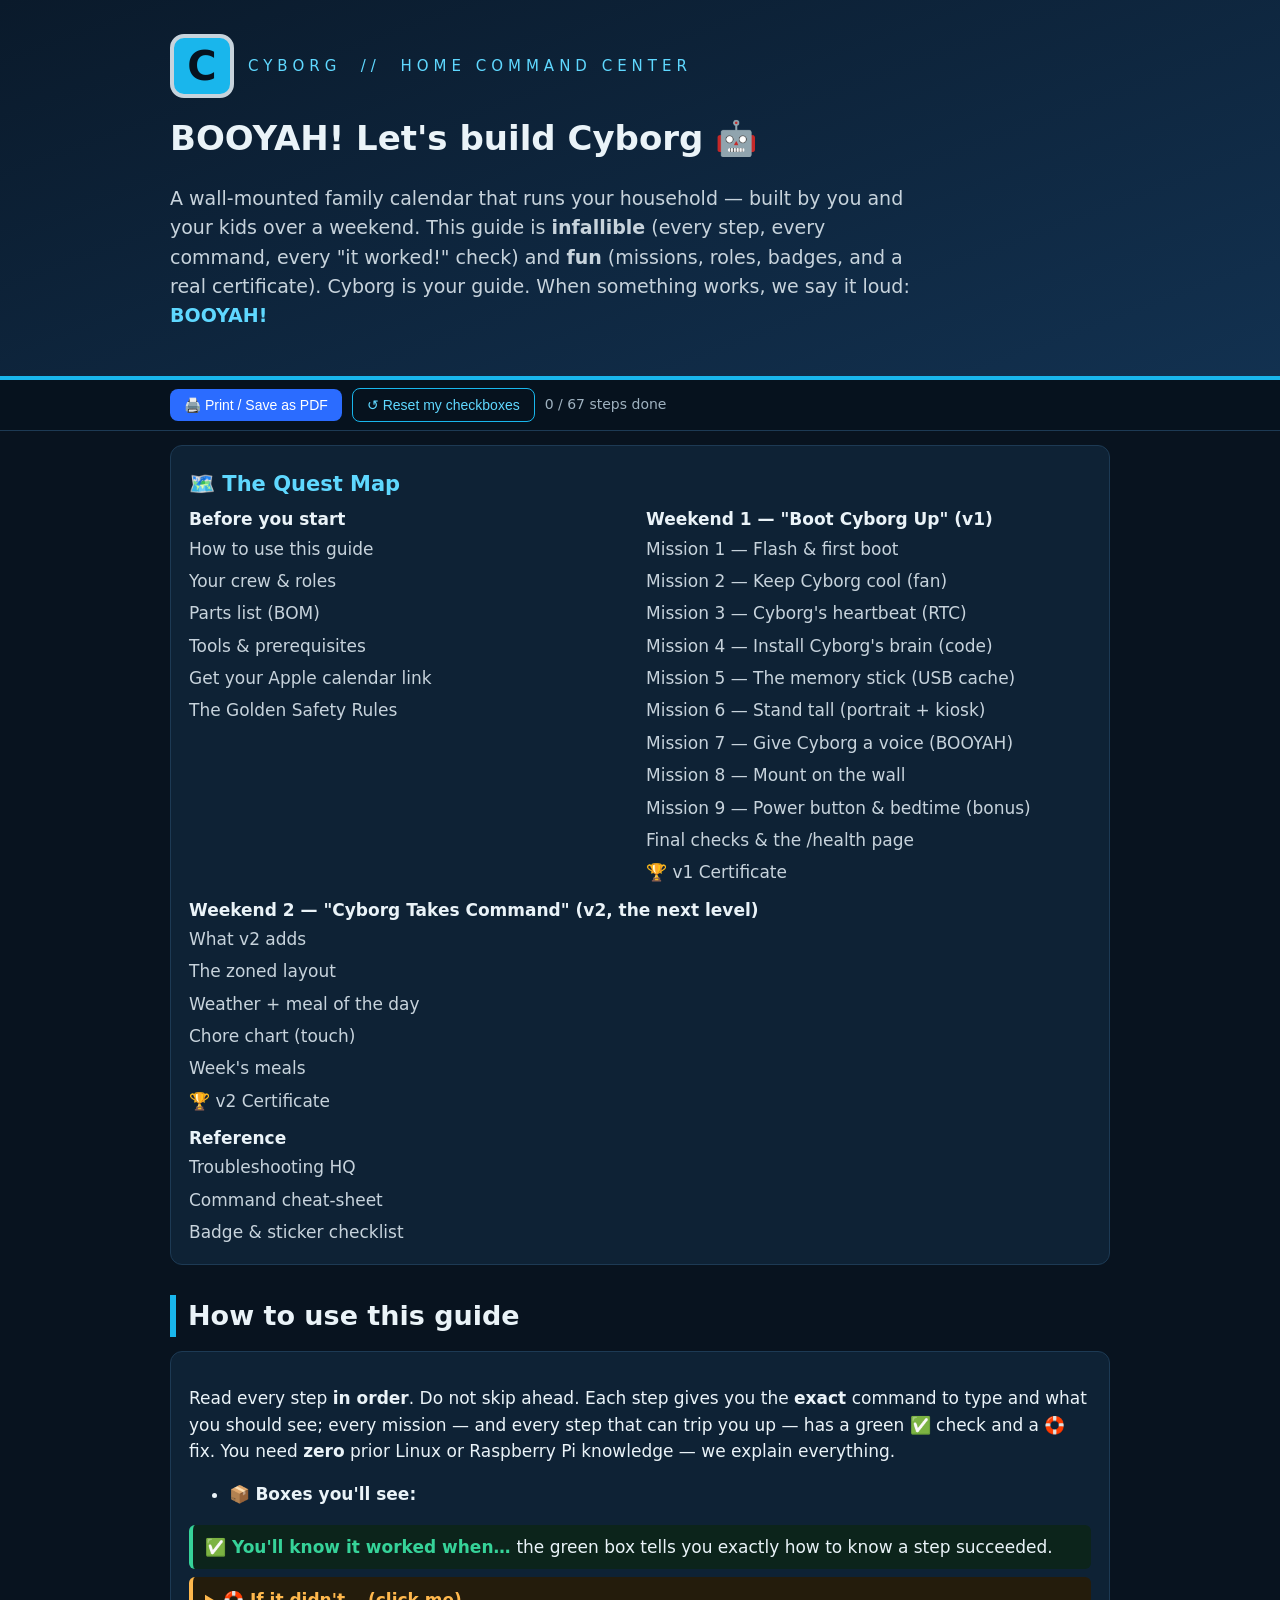
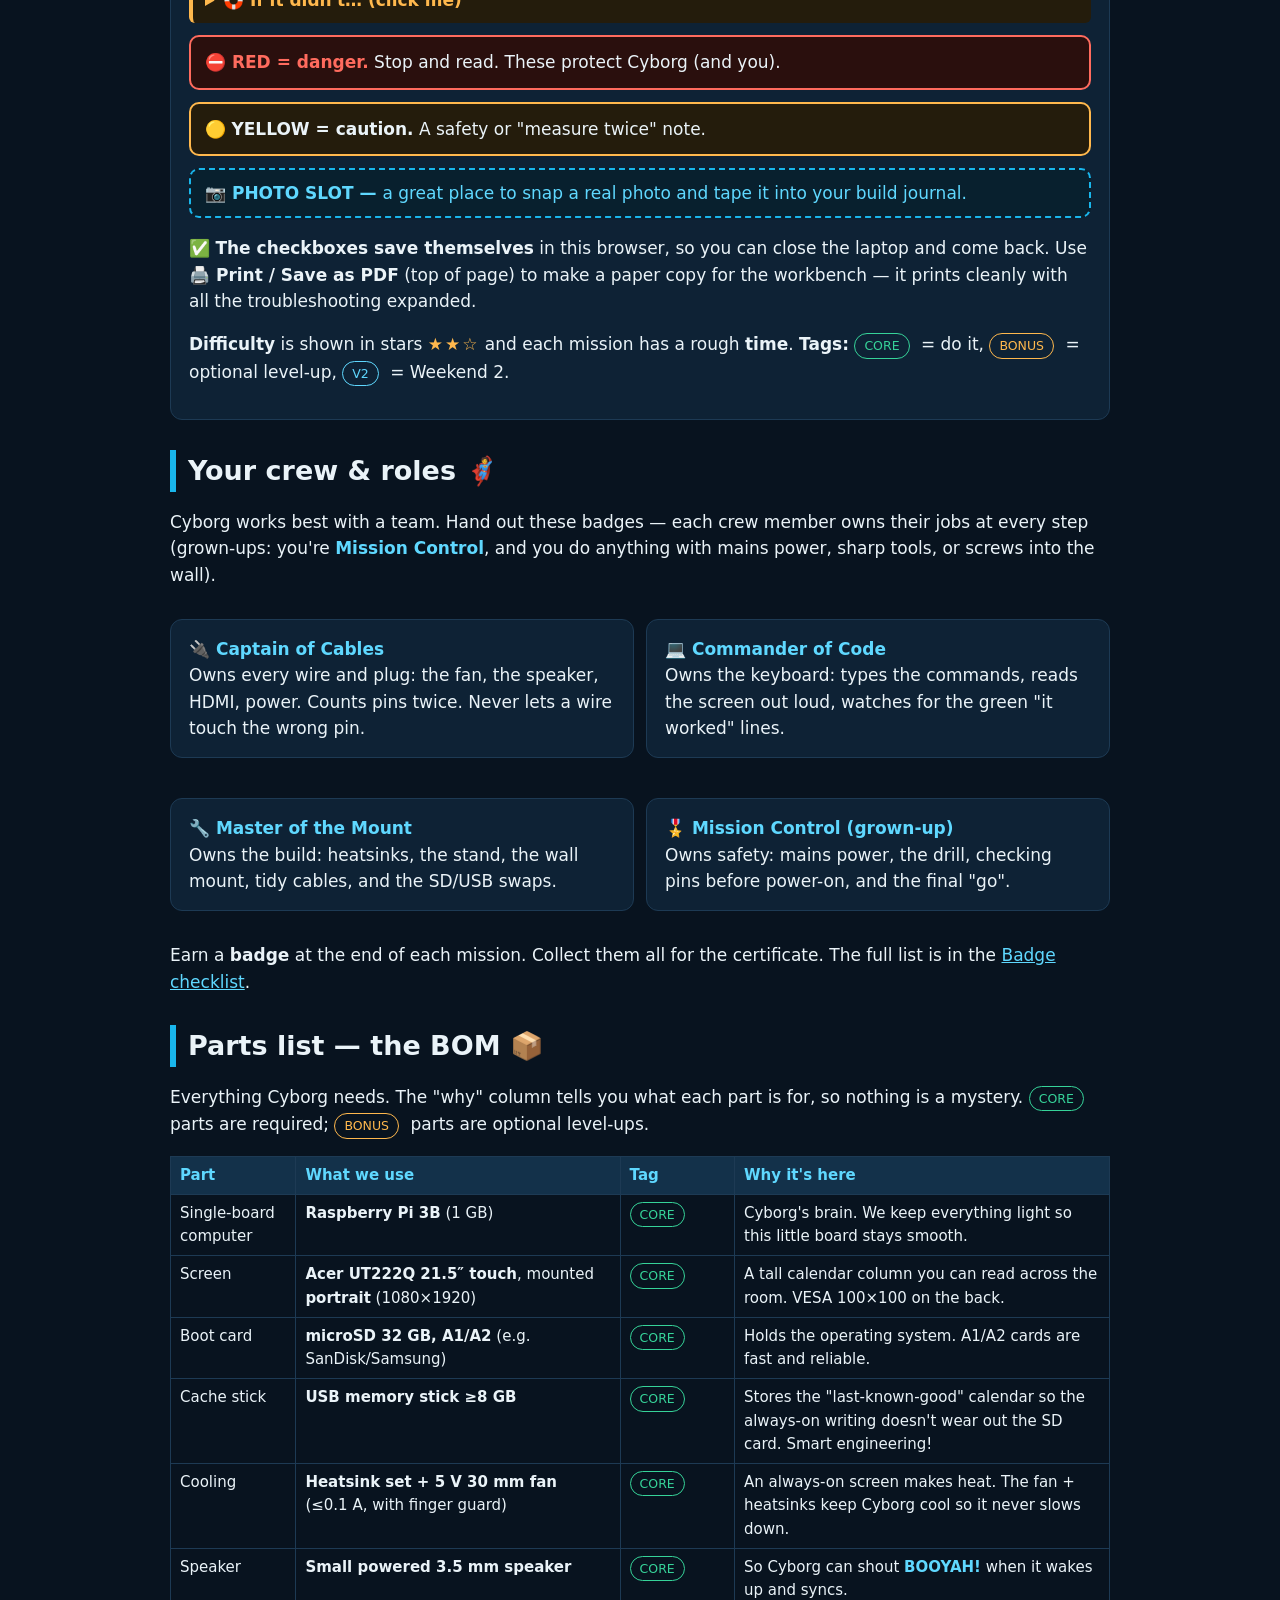
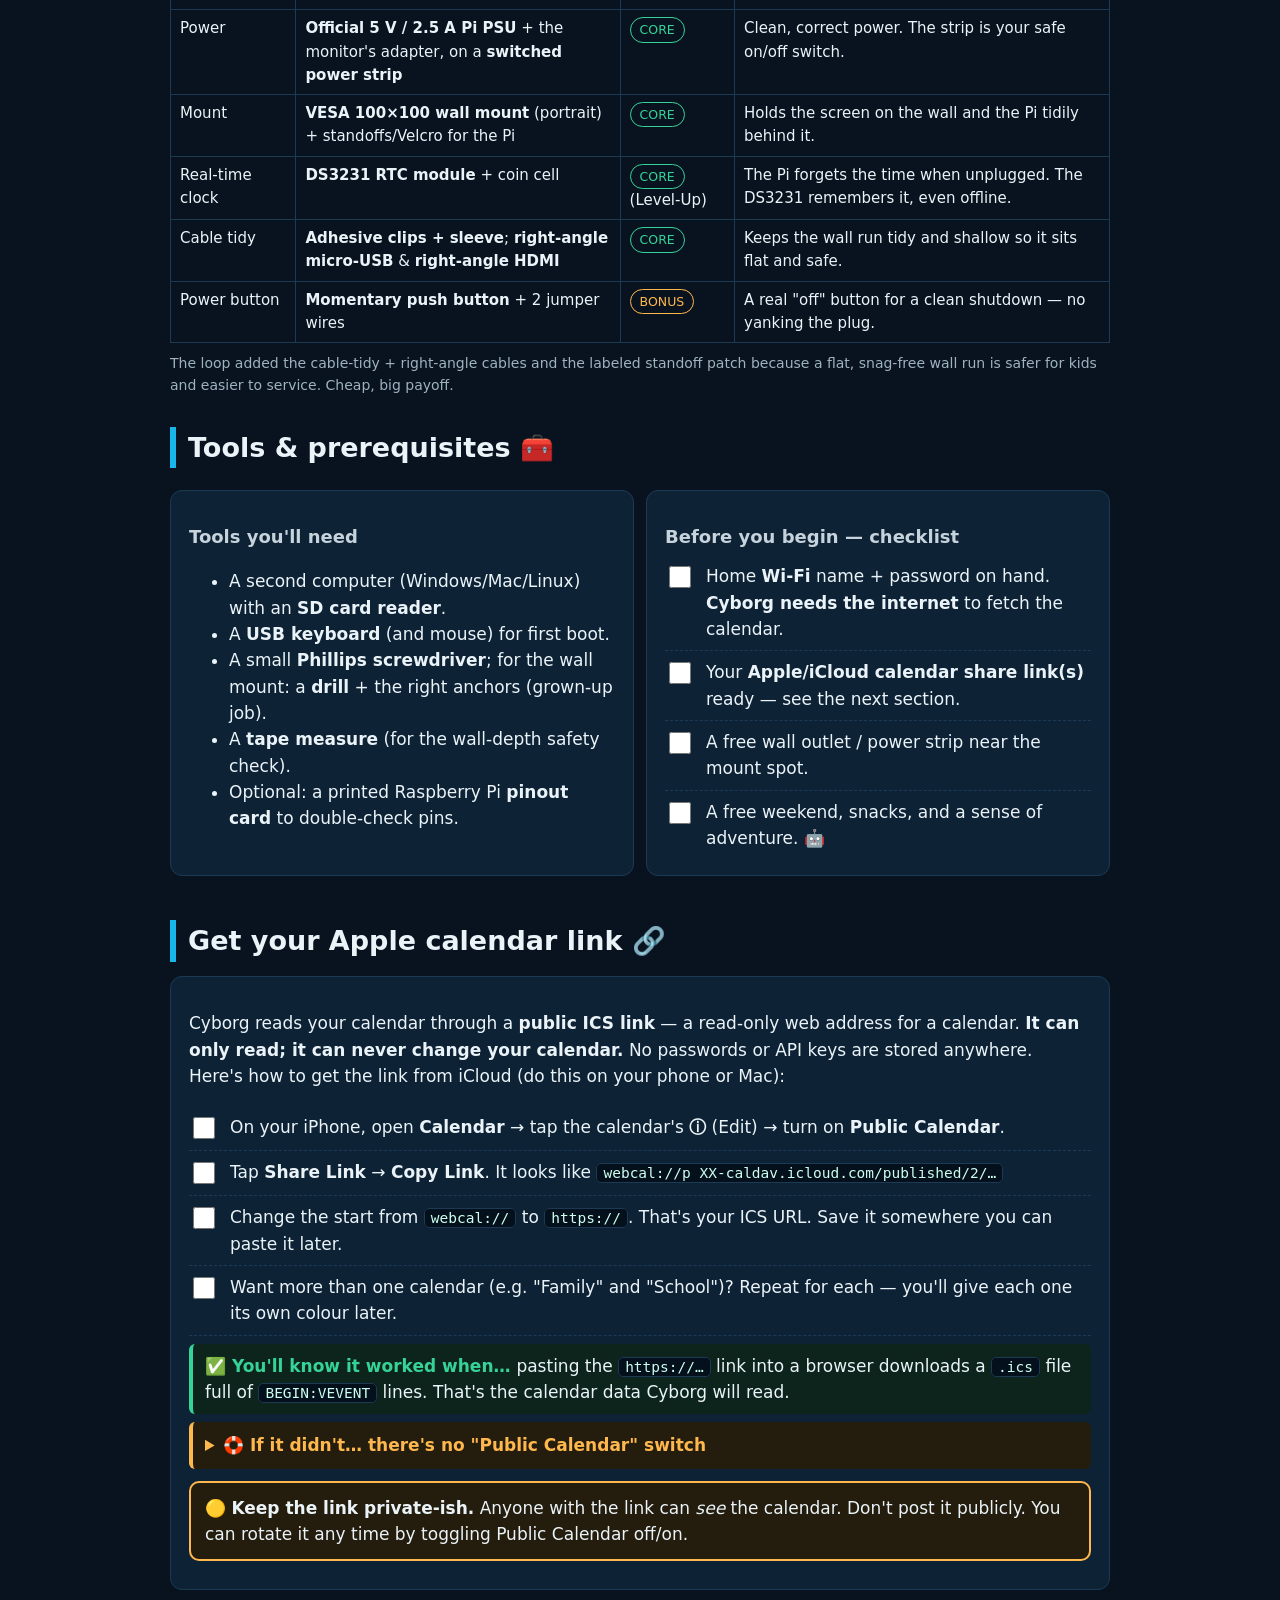
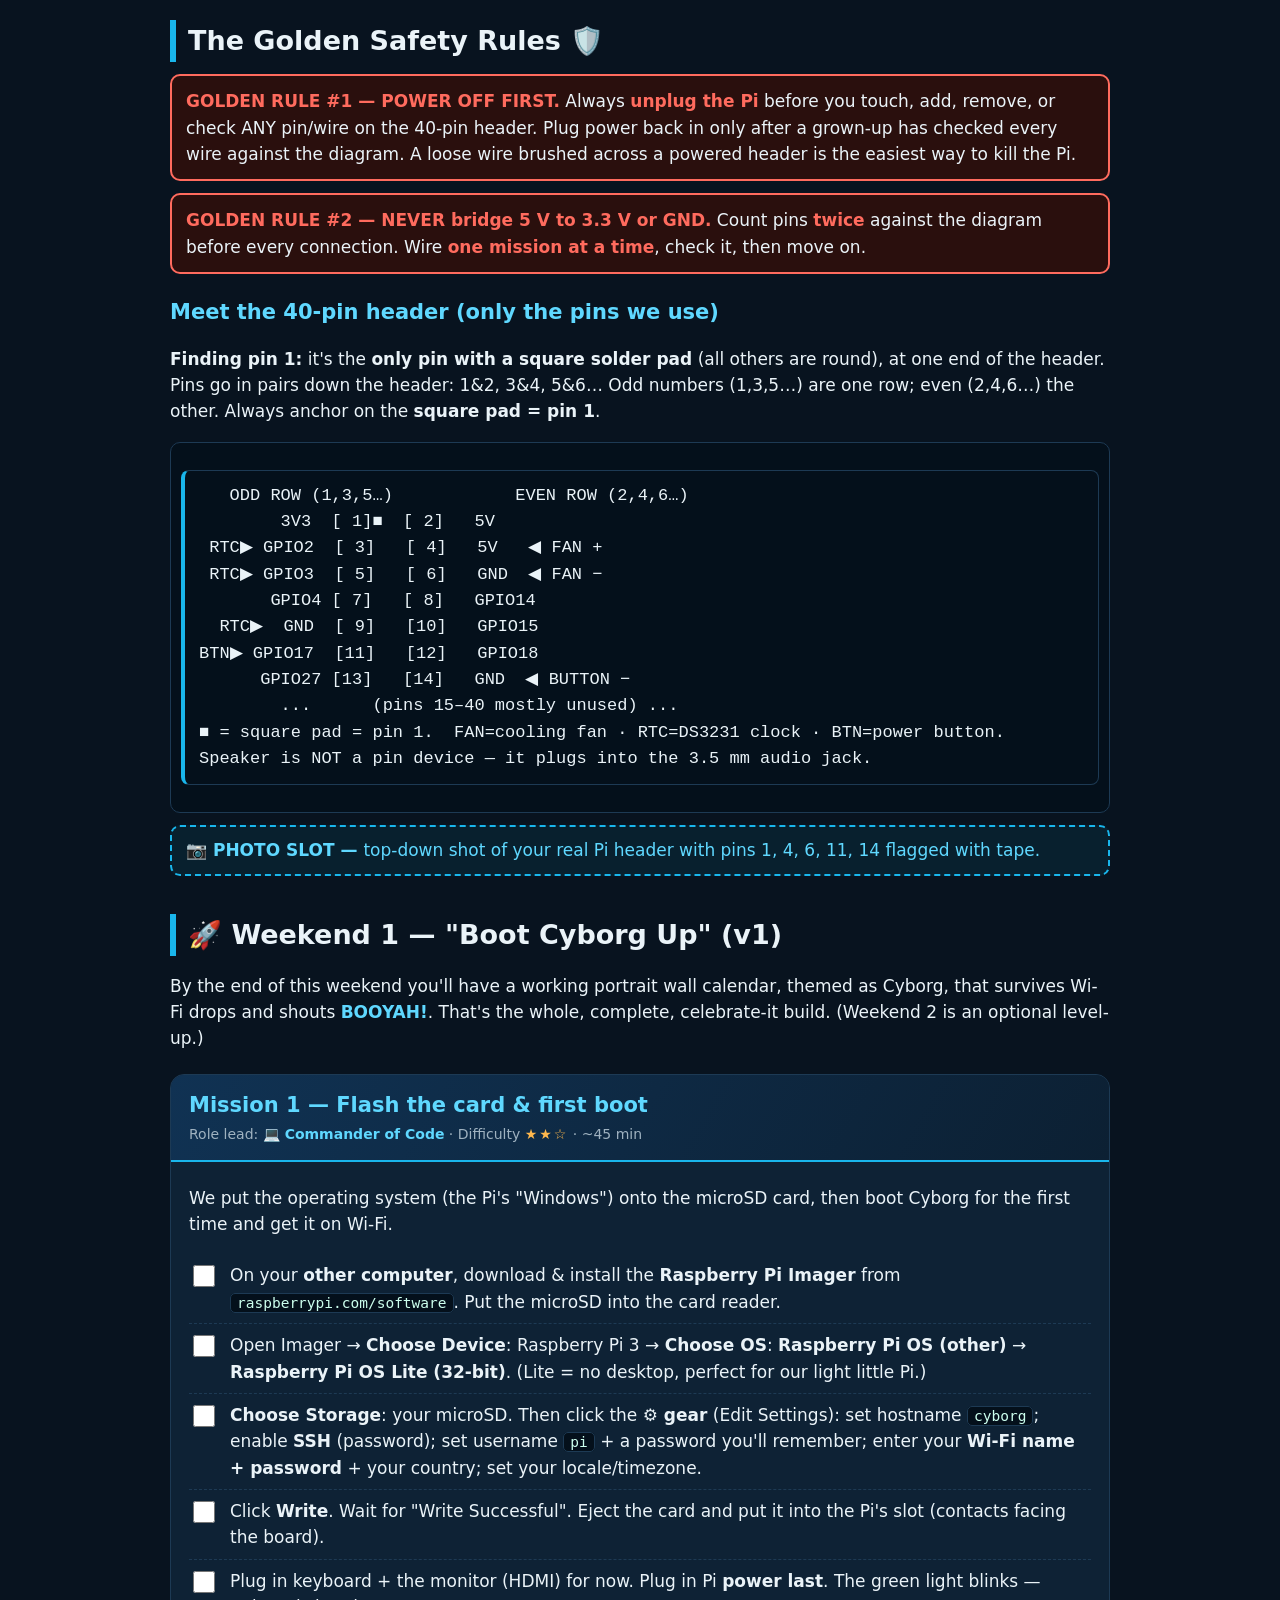
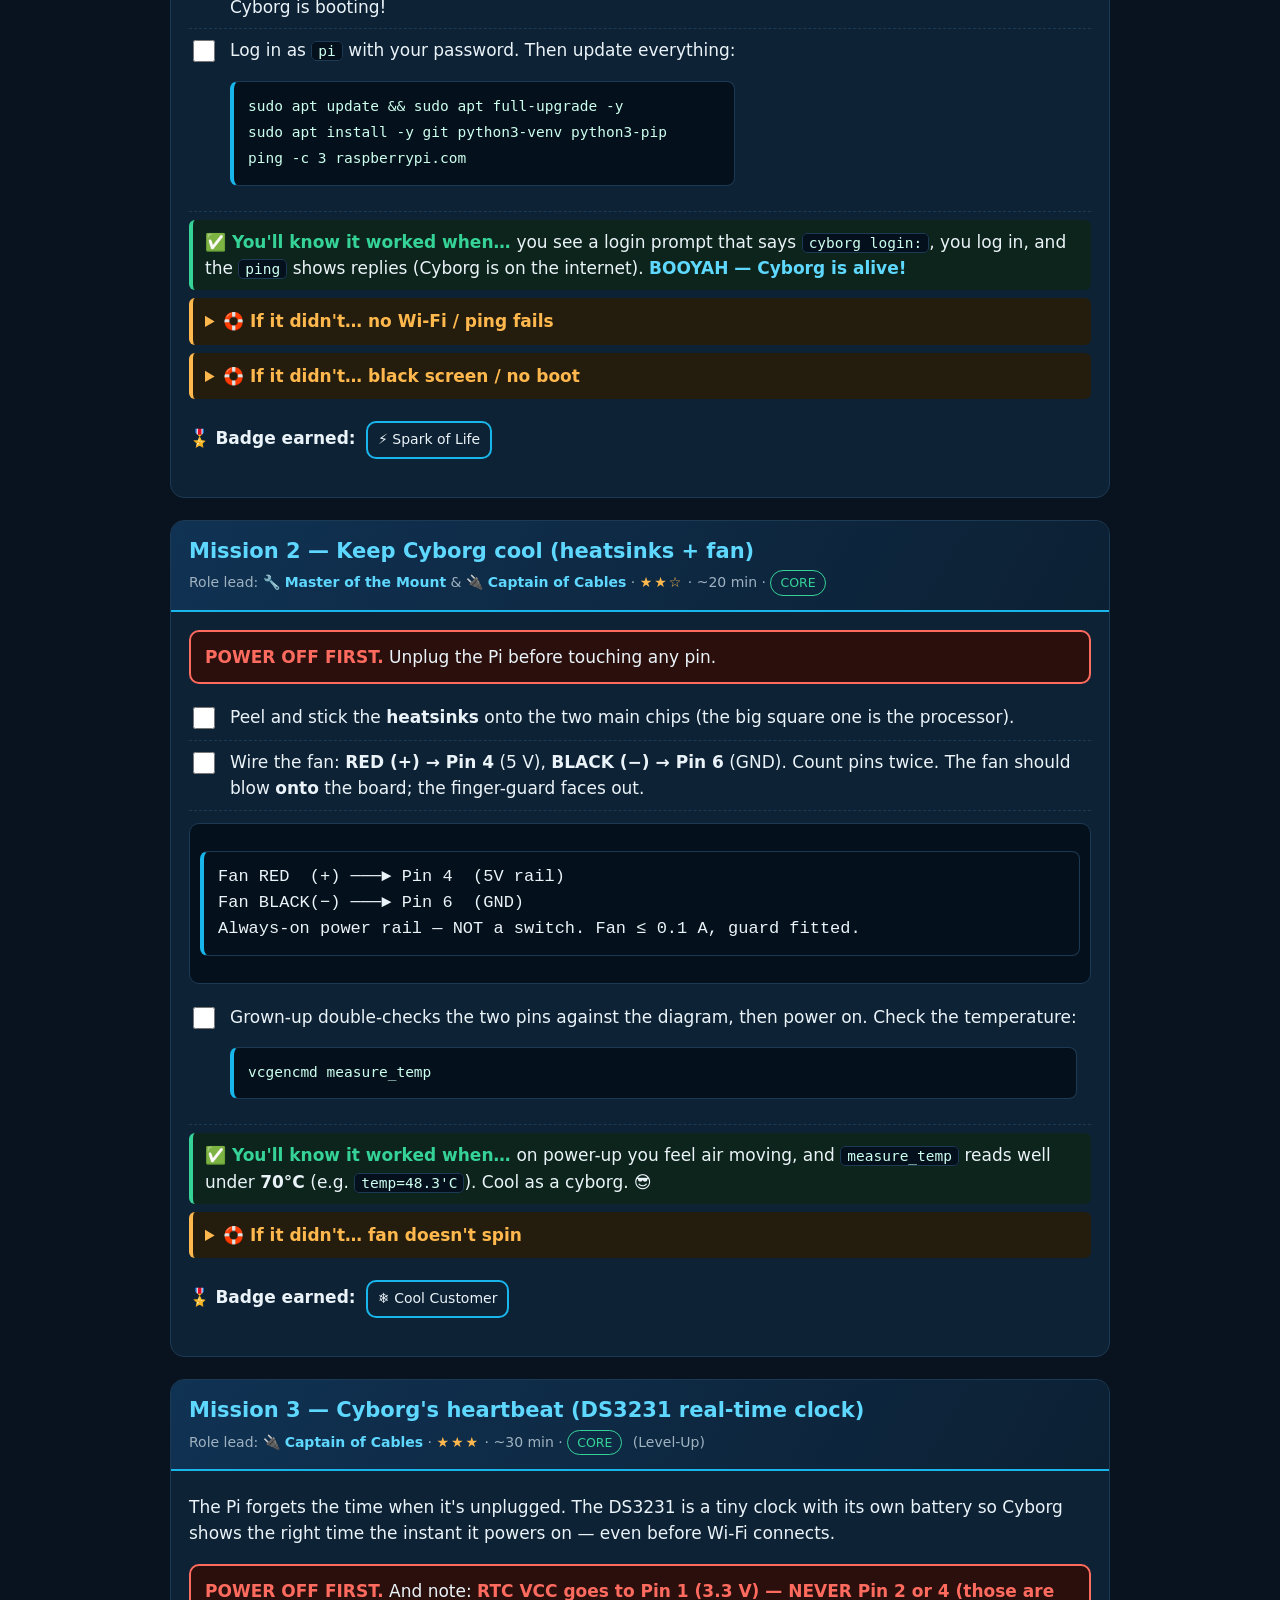
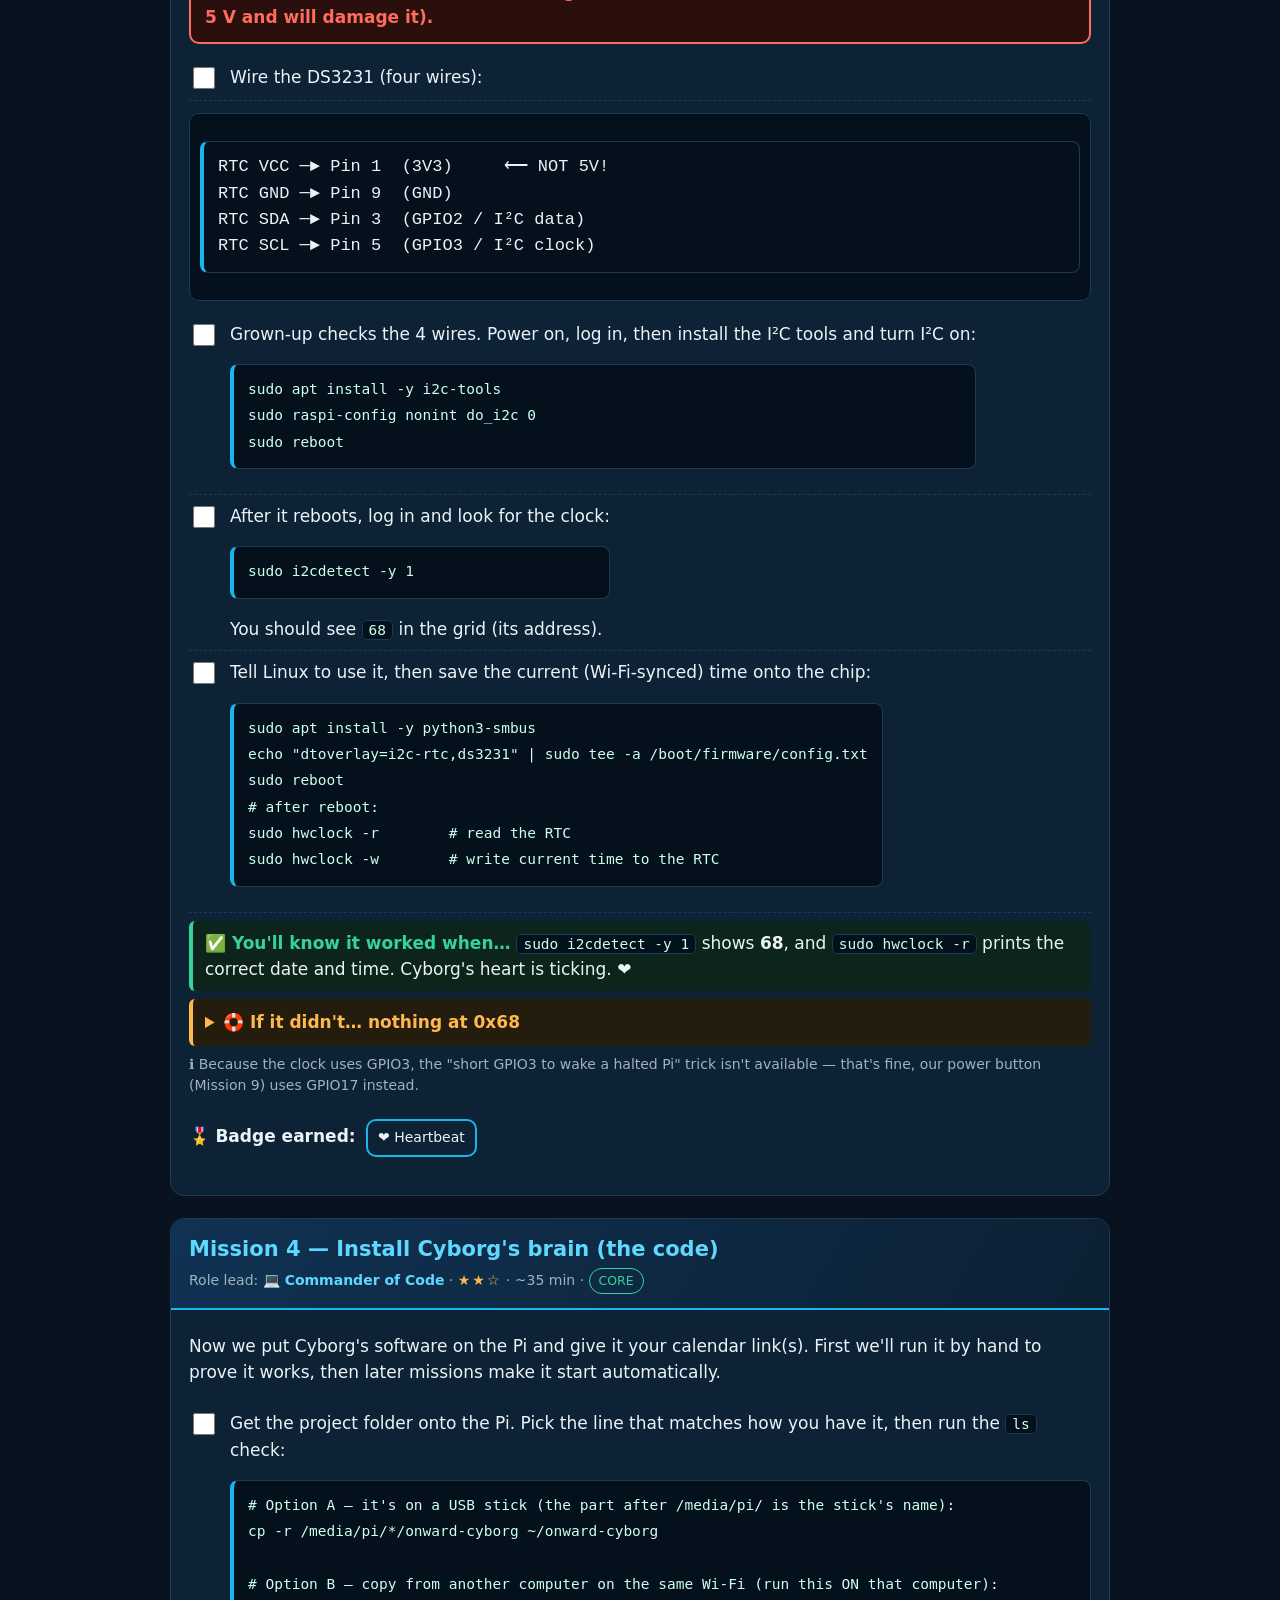
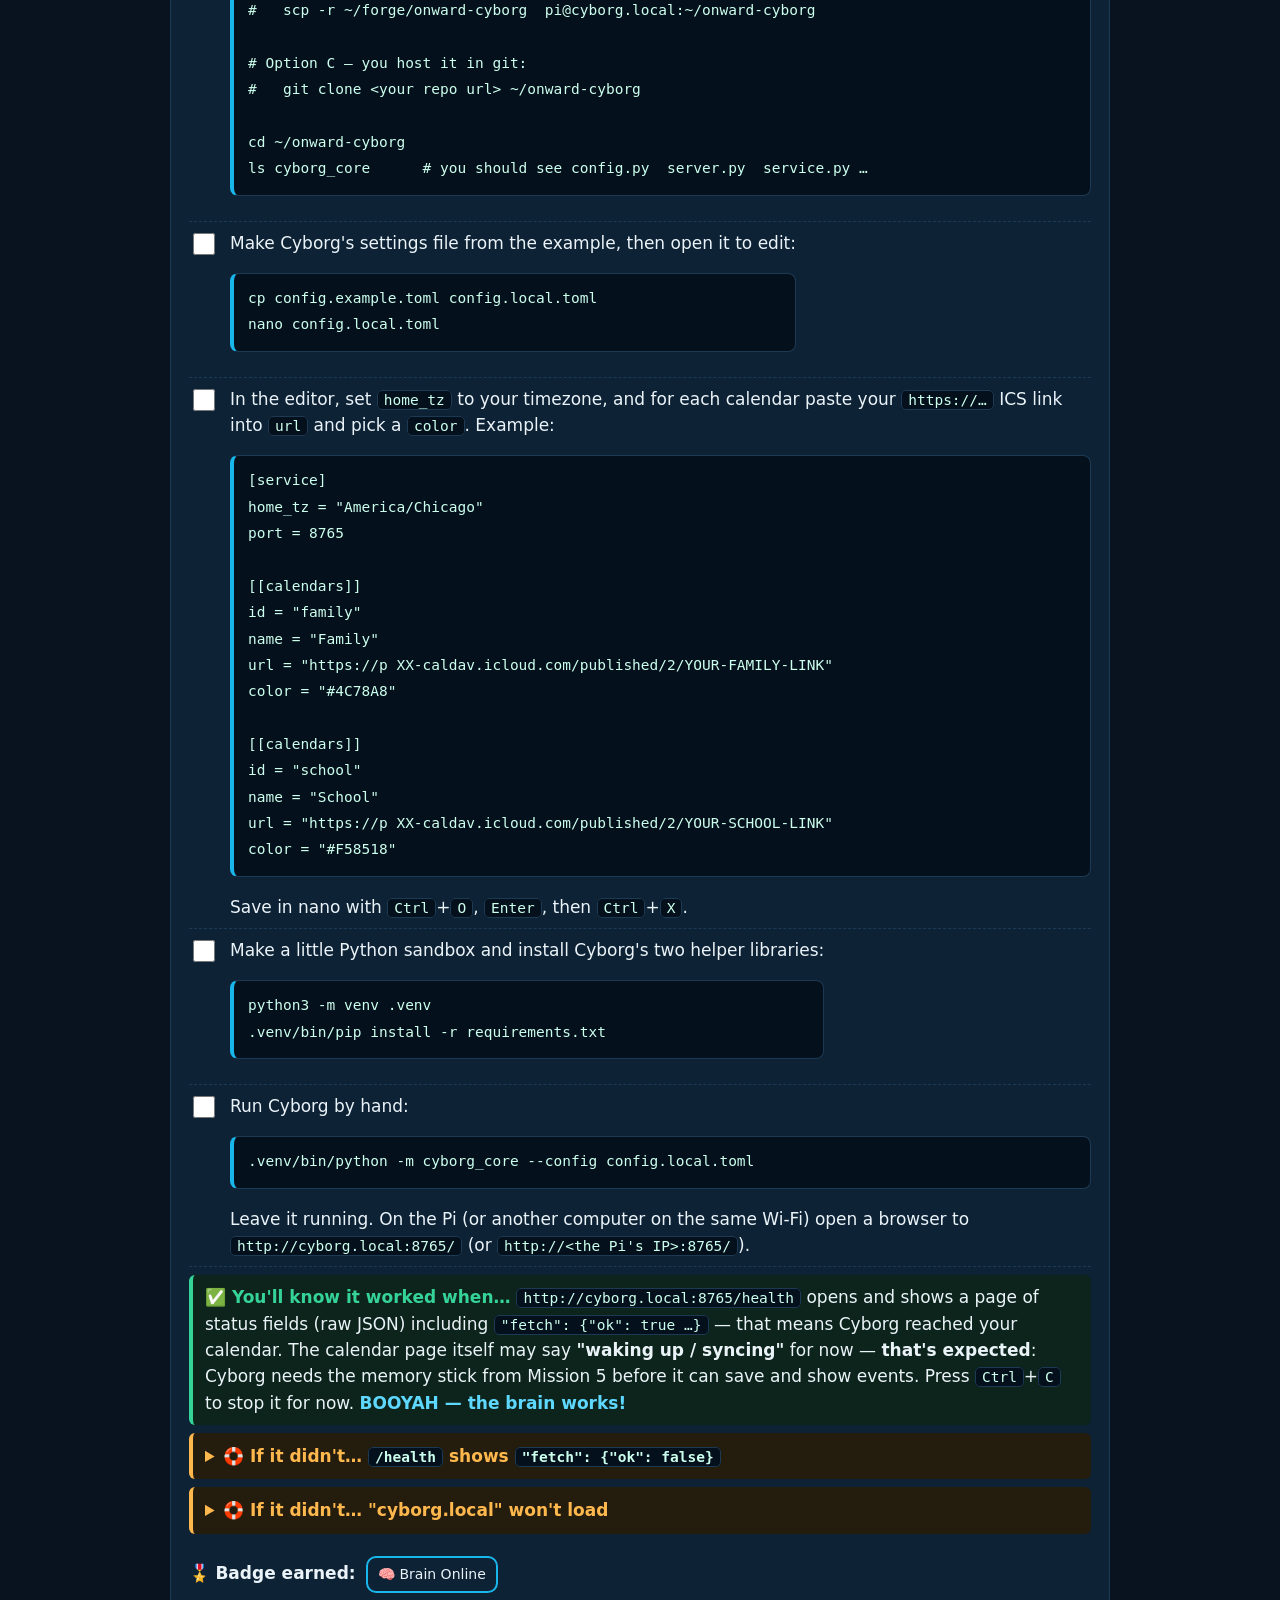
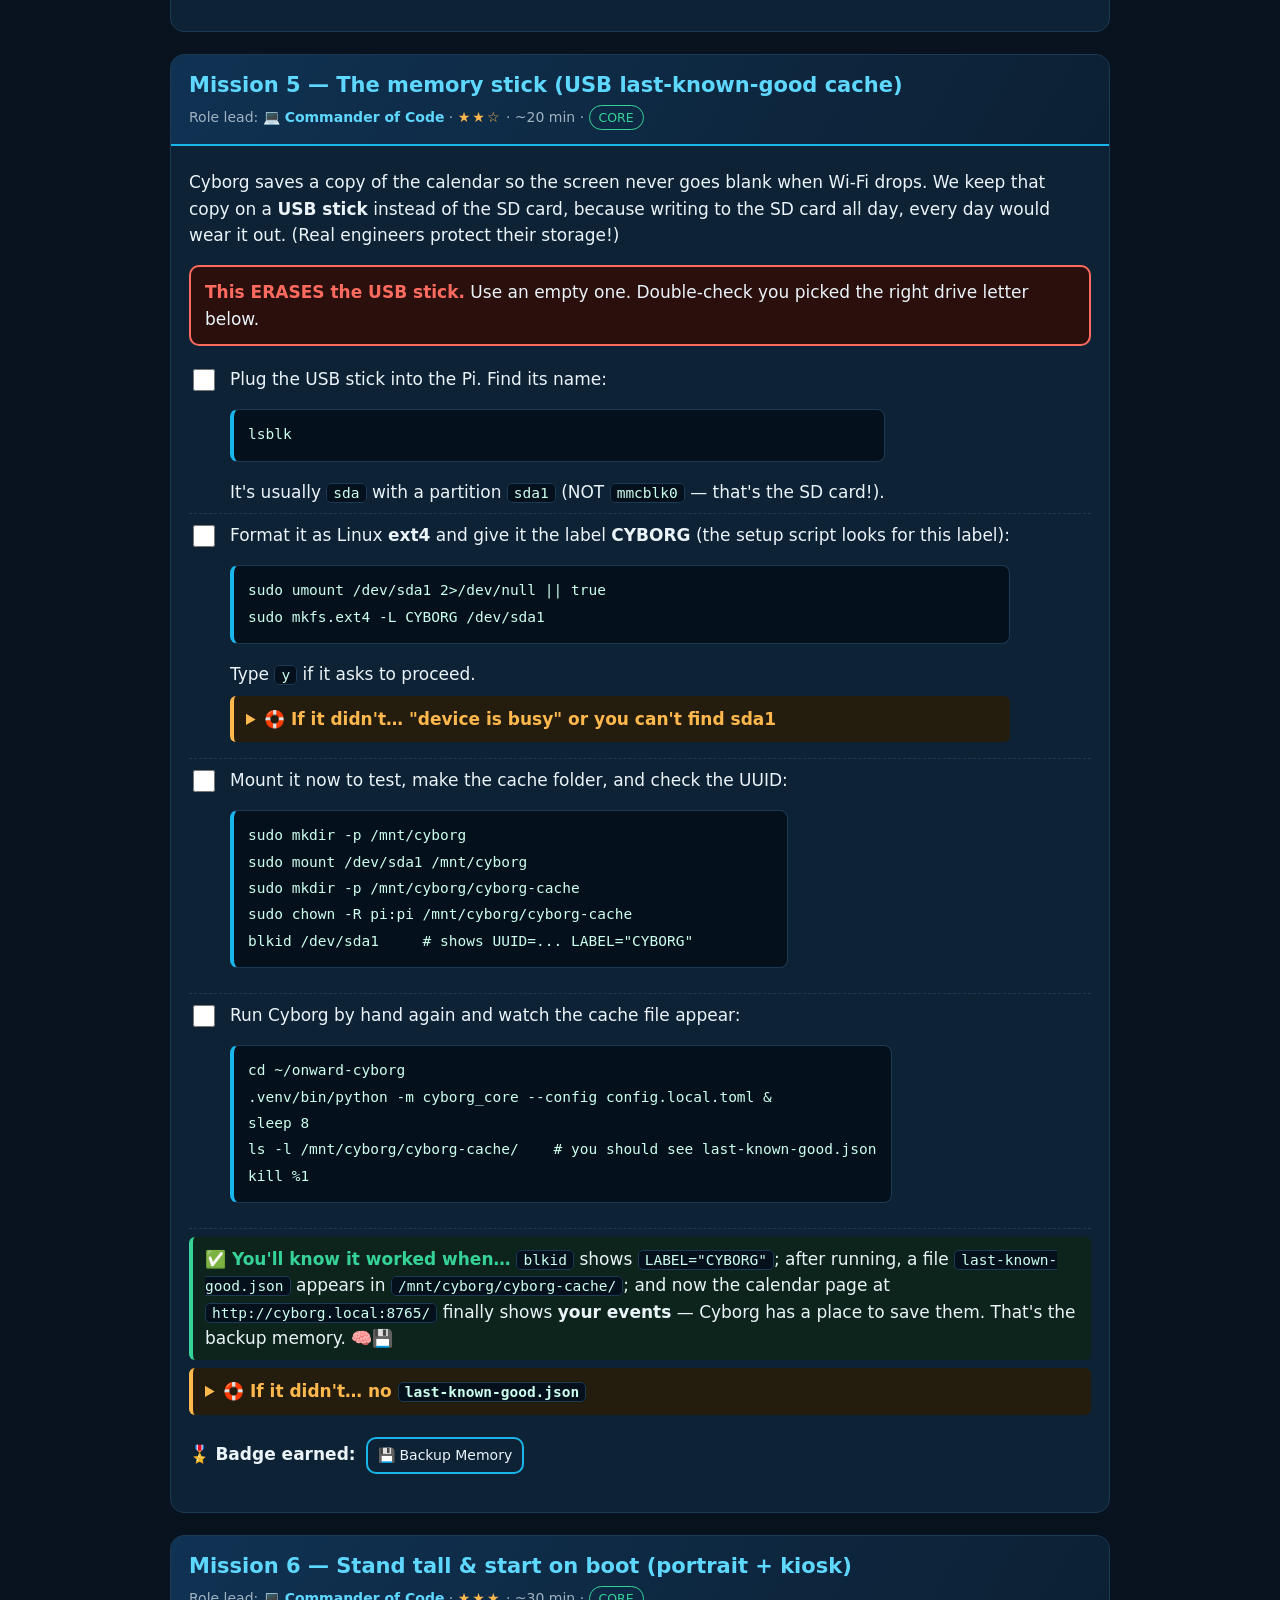
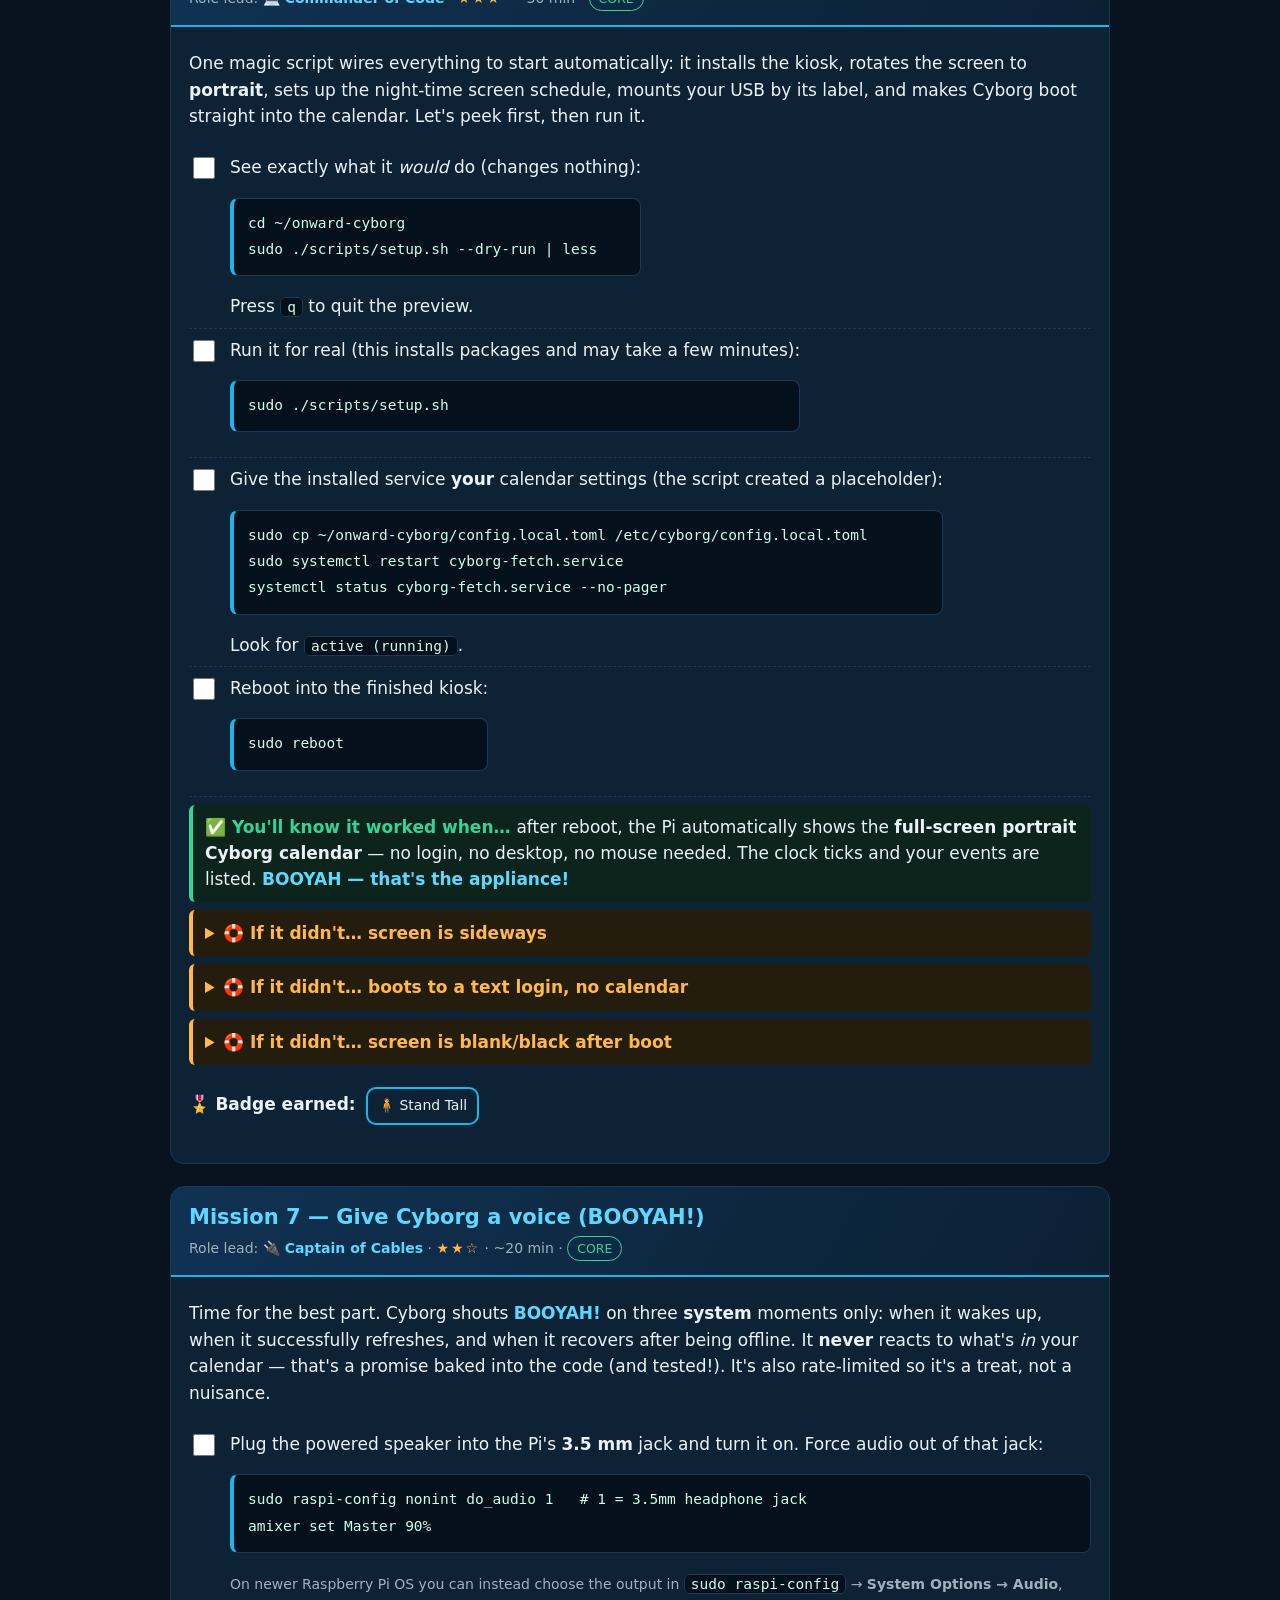
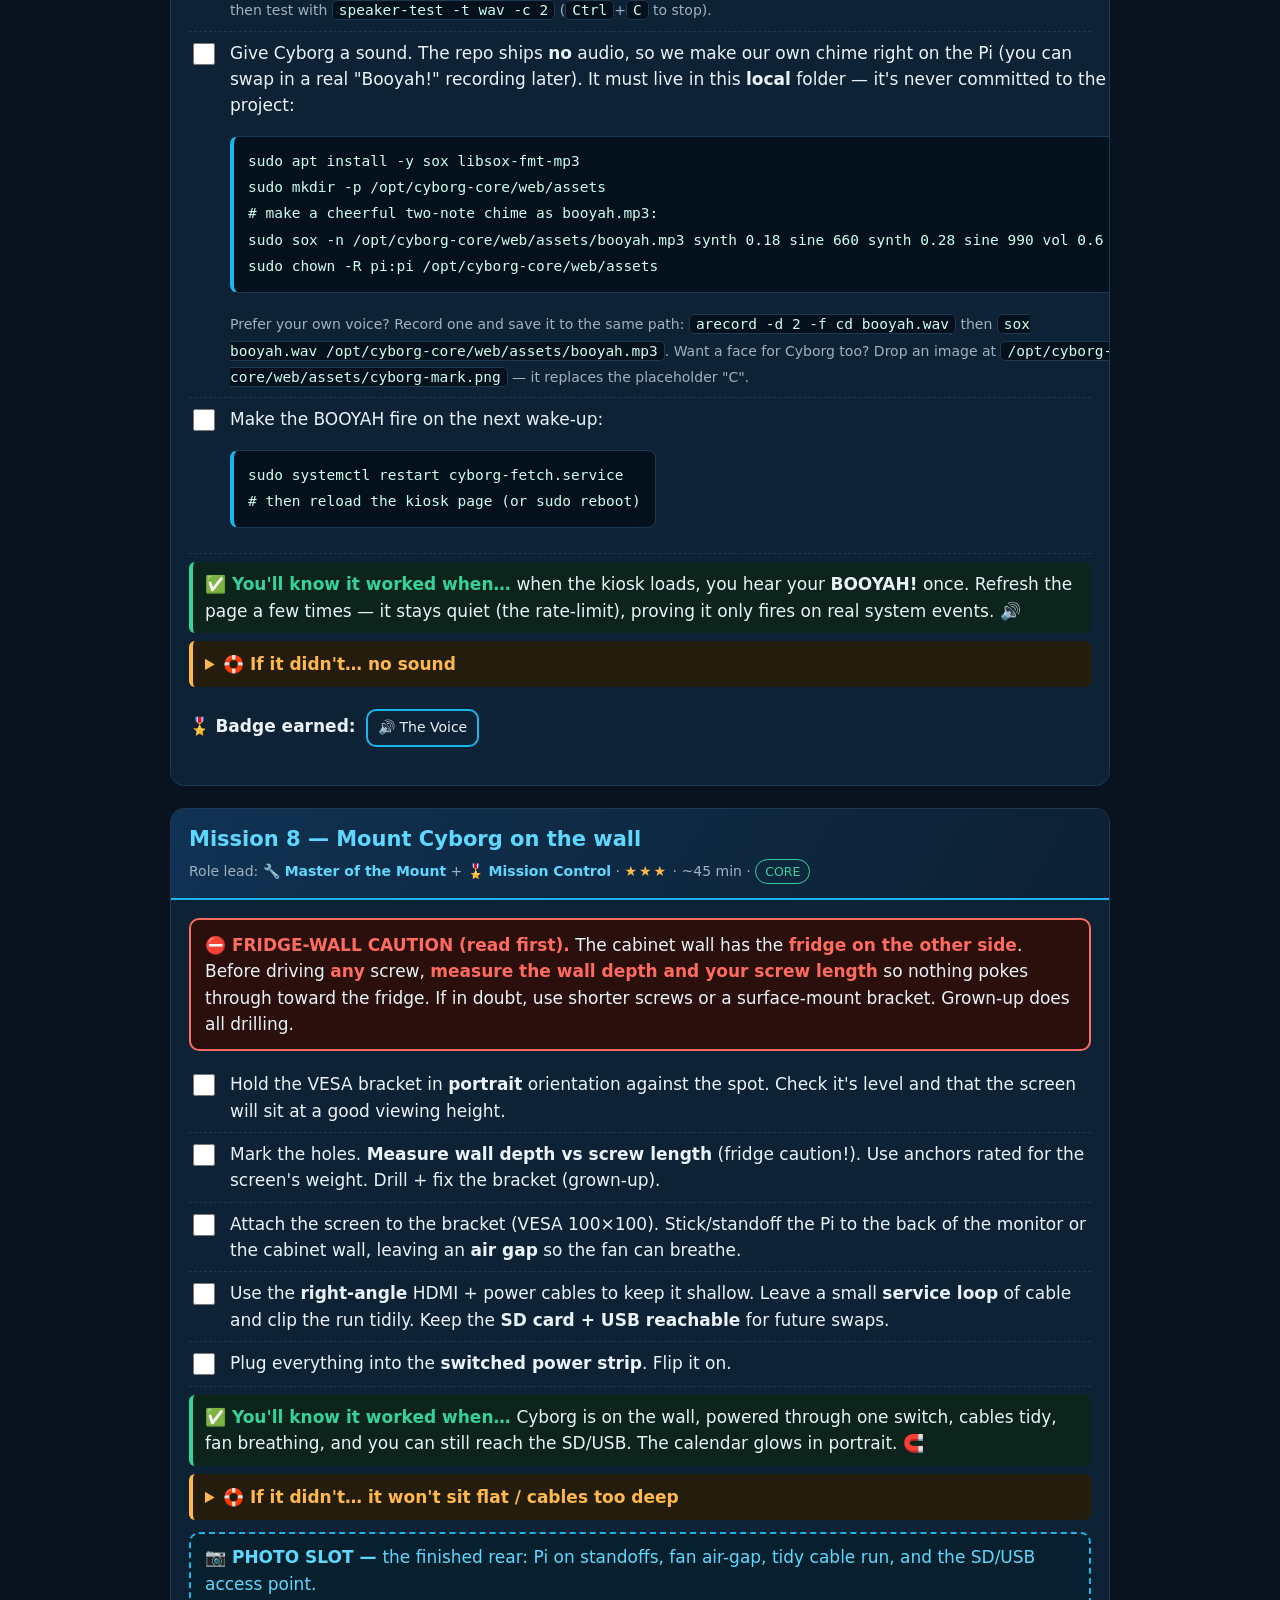
==== commit a01f704c: "fix(tutorial): cross-review cycle 2 — venv pkg in M1, correct M4 cache/syncing check, concrete copy " ====
--- a/docs/tutorial/index.html
+++ b/docs/tutorial/index.html
@@ -159,7 +159,8 @@
   <h2>How to use this guide</h2>
   <div class="panel">
     <p>Read every step <b>in order</b>. Do not skip ahead. Each step gives you the <b>exact</b>
-    command to type, what you should see, and what to do if it goes sideways. You need <b>zero</b>
+    command to type and what you should see; every mission — and every step that can trip you up —
+    has a green ✅ check and a 🛟 fix. You need <b>zero</b>
     prior Linux or Raspberry&nbsp;Pi knowledge — we explain everything.</p>
     <ul>
       <li>📦 <b>Boxes you'll see:</b></li>
@@ -314,7 +315,7 @@
     <div class="step"><input type="checkbox" data-k="m1-5"><div>Plug in keyboard + the monitor (HDMI) for now. Plug in Pi <b>power last</b>. The green light blinks — Cyborg is booting!</div></div>
     <div class="step"><input type="checkbox" data-k="m1-6"><div>Log in as <code>pi</code> with your password. Then update everything:
       <pre><code>sudo apt update &amp;&amp; sudo apt full-upgrade -y
-sudo apt install -y git
+sudo apt install -y git python3-venv python3-pip
 ping -c 3 raspberrypi.com</code></pre></div></div>
     <div class="know">you see a login prompt that says <code>cyborg login:</code>, you log in, and the <code>ping</code> shows replies (Cyborg is on the internet). <span class="cy">BOOYAH — Cyborg is alive!</span></div>
     <details class="oops"><summary>🛟 If it didn't… no Wi-Fi / ping fails</summary>
@@ -394,11 +395,18 @@
   <div class="mbody">
     <p>Now we put Cyborg's software on the Pi and give it your calendar link(s). First we'll run it
     by hand to prove it works, then later missions make it start automatically.</p>
-    <div class="step"><input type="checkbox" data-k="m4-1"><div>Get the code onto the Pi and step inside:
-      <pre><code>cd ~
-git clone &lt;your onward-cyborg repo URL or copy the folder here&gt; onward-cyborg
-cd onward-cyborg</code></pre>
-      <span class="meta">No remote? Copy the project folder onto the Pi with a USB stick into <code>~/onward-cyborg</code>.</span></div></div>
+    <div class="step"><input type="checkbox" data-k="m4-1"><div>Get the project folder onto the Pi. Pick the line that matches how you have it, then run the <code>ls</code> check:
+      <pre><code># Option A — it's on a USB stick (the part after /media/pi/ is the stick's name):
+cp -r /media/pi/*/onward-cyborg ~/onward-cyborg
+
+# Option B — copy from another computer on the same Wi-Fi (run this ON that computer):
+#   scp -r ~/forge/onward-cyborg  pi@cyborg.local:~/onward-cyborg
+
+# Option C — you host it in git:
+#   git clone &lt;your repo url&gt; ~/onward-cyborg
+
+cd ~/onward-cyborg
+ls cyborg_core      # you should see config.py  server.py  service.py …</code></pre></div></div>
     <div class="step"><input type="checkbox" data-k="m4-2"><div>Make Cyborg's settings file from the example, then open it to edit:
       <pre><code>cp config.example.toml config.local.toml
 nano config.local.toml</code></pre></div></div>
@@ -427,14 +435,17 @@
       <pre><code>.venv/bin/python -m cyborg_core --config config.local.toml</code></pre>
       Leave it running. On the Pi (or another computer on the same Wi-Fi) open a browser to
       <code>http://cyborg.local:8765/</code> (or <code>http://&lt;the Pi's IP&gt;:8765/</code>).</div></div>
-    <div class="know">the browser shows the dark blue Cyborg calendar with your events, and
-      <code>http://cyborg.local:8765/health</code> shows a page of green-ish status (fetch ok, clock,
-      etc.). Press <kbd>Ctrl</kbd>+<kbd>C</kbd> in the terminal to stop it for now. <span class="cy">BOOYAH!</span></div>
-    <details class="oops"><summary>🛟 If it didn't… "waking up / syncing" never goes away</summary>
-      That screen means Cyborg has no calendar data yet. Check your <code>url</code> lines really start
-      with <code>https://</code> (not <code>webcal://</code>), and paste one link straight into a browser
-      to confirm it downloads a <code>.ics</code> file. Look at the terminal for a red error line, and
-      open <code>/health</code> — the <code>fetch.last_error</code> field tells you what went wrong.</details>
+    <div class="know"><code>http://cyborg.local:8765/health</code> opens and shows a page of status
+      fields (raw JSON) including <code>"fetch": {"ok": true …}</code> — that means Cyborg reached your
+      calendar. The calendar page itself may say <b>"waking up / syncing"</b> for now — <b>that's expected</b>:
+      Cyborg needs the memory stick from Mission&nbsp;5 before it can save and show events. Press
+      <kbd>Ctrl</kbd>+<kbd>C</kbd> to stop it for now. <span class="cy">BOOYAH — the brain works!</span></div>
+    <details class="oops"><summary>🛟 If it didn't… <code>/health</code> shows <code>"fetch": {"ok": false}</code></summary>
+      Cyborg couldn't read your calendar. Check your <code>url</code> lines really start with
+      <code>https://</code> (not <code>webcal://</code>), and paste one link straight into a browser to
+      confirm it downloads a <code>.ics</code> file. The <code>fetch.last_error</code> field on
+      <code>/health</code> (and any red line in the terminal) tells you exactly what went wrong.
+      (A "waking up / syncing" calendar screen at this stage is normal — that's fixed in Mission&nbsp;5.)</details>
     <details class="oops"><summary>🛟 If it didn't… "cyborg.local" won't load</summary>
       Find the Pi's IP with <code>hostname -I</code> and use <code>http://THAT-IP:8765/</code> instead.
       Make sure the other computer is on the <b>same Wi-Fi</b>.</details>
@@ -456,7 +467,12 @@
     <div class="step"><input type="checkbox" data-k="m5-2"><div>Format it as Linux <b>ext4</b> and give it the label <b>CYBORG</b> (the setup script looks for this label):
       <pre><code>sudo umount /dev/sda1 2&gt;/dev/null || true
 sudo mkfs.ext4 -L CYBORG /dev/sda1</code></pre>
-      Type <code>y</code> if it asks to proceed.</div></div>
+      Type <code>y</code> if it asks to proceed.
+      <details class="oops"><summary>🛟 If it didn't… "device is busy" or you can't find sda1</summary>
+        Run <code>lsblk</code> again. The USB is the one whose size matches your stick — usually
+        <code>sda1</code>, <b>never</b> <code>mmcblk0</code> (that's the SD card with the OS!). "Busy"
+        means it's mounted: run the <code>sudo umount</code> line first. If your stick shows as
+        <code>sdb1</code> instead, use that name everywhere in this mission.</details></div></div>
     <div class="step"><input type="checkbox" data-k="m5-3"><div>Mount it now to test, make the cache folder, and check the UUID:
       <pre><code>sudo mkdir -p /mnt/cyborg
 sudo mount /dev/sda1 /mnt/cyborg
@@ -469,9 +485,10 @@
 sleep 8
 ls -l /mnt/cyborg/cyborg-cache/    # you should see last-known-good.json
 kill %1</code></pre></div></div>
-    <div class="know"><code>blkid</code> shows <code>LABEL="CYBORG"</code>, and after running, a file
-      <code>last-known-good.json</code> appears in <code>/mnt/cyborg/cyborg-cache/</code>. That's Cyborg's
-      backup memory. 🧠💾</div>
+    <div class="know"><code>blkid</code> shows <code>LABEL="CYBORG"</code>; after running, a file
+      <code>last-known-good.json</code> appears in <code>/mnt/cyborg/cyborg-cache/</code>; and now the
+      calendar page at <code>http://cyborg.local:8765/</code> finally shows <b>your events</b> — Cyborg
+      has a place to save them. That's the backup memory. 🧠💾</div>
     <details class="oops"><summary>🛟 If it didn't… no <code>last-known-good.json</code></summary>
       Cyborg only writes the cache when it has fetched real events, and only writes when something
       changed. Make sure your calendar links work (Mission 4) and give it ~10 seconds. Check
@@ -533,14 +550,22 @@
     code (and tested!). It's also rate-limited so it's a treat, not a nuisance.</p>
     <div class="step"><input type="checkbox" data-k="m7-1"><div>Plug the powered speaker into the Pi's <b>3.5&nbsp;mm</b> jack and turn it on. Force audio out of that jack:
       <pre><code>sudo raspi-config nonint do_audio 1   # 1 = 3.5mm headphone jack
-amixer set Master 90%</code></pre></div></div>
-    <div class="step"><input type="checkbox" data-k="m7-2"><div>Add a BOOYAH sound. The repo ships <b>no</b> copyrighted audio, so you drop your own clip into a
-      special <b>local</b> folder (never committed to the project):
-      <pre><code>sudo mkdir -p /opt/cyborg-core/web/assets
-sudo cp ~/my-booyah.mp3 /opt/cyborg-core/web/assets/booyah.mp3
+amixer set Master 90%</code></pre>
+      <span class="meta">On newer Raspberry Pi OS you can instead choose the output in
+      <code>sudo raspi-config</code> → <b>System Options → Audio</b>, then test with
+      <code>speaker-test -t wav -c 2</code> (<kbd>Ctrl</kbd>+<kbd>C</kbd> to stop).</span></div></div>
+    <div class="step"><input type="checkbox" data-k="m7-2"><div>Give Cyborg a sound. The repo ships <b>no</b> audio, so we make our own chime right on the Pi (you
+      can swap in a real "Booyah!" recording later). It must live in this <b>local</b> folder — it's
+      never committed to the project:
+      <pre><code>sudo apt install -y sox libsox-fmt-mp3
+sudo mkdir -p /opt/cyborg-core/web/assets
+# make a cheerful two-note chime as booyah.mp3:
+sudo sox -n /opt/cyborg-core/web/assets/booyah.mp3 synth 0.18 sine 660 synth 0.28 sine 990 vol 0.6
 sudo chown -R pi:pi /opt/cyborg-core/web/assets</code></pre>
-      <span class="meta">Want a face for Cyborg too? Drop an image at
-      <code>/opt/cyborg-core/web/assets/cyborg-mark.png</code> — it replaces the placeholder "C".</span></div></div>
+      <span class="meta">Prefer your own voice? Record one and save it to the same path:
+      <code>arecord -d 2 -f cd booyah.wav</code> then <code>sox booyah.wav /opt/cyborg-core/web/assets/booyah.mp3</code>.
+      Want a face for Cyborg too? Drop an image at <code>/opt/cyborg-core/web/assets/cyborg-mark.png</code>
+      — it replaces the placeholder "C".</span></div></div>
     <div class="step"><input type="checkbox" data-k="m7-3"><div>Make the BOOYAH fire on the next wake-up:
       <pre><code>sudo systemctl restart cyborg-fetch.service
 # then reload the kiosk page (or sudo reboot)</code></pre></div></div>
@@ -688,7 +713,12 @@
   <div class="warnbox"><b>The one unbreakable rule still holds.</b> Even in v2, the Cyborg theming and
     the BOOYAH voice <b>never</b> read or react to the <i>content</i> of your events, chores, or meals.
     Celebrations fire only on fixed system events. (v1 ships a grep-able test that enforces this; add
-    the same test for any new theming code.)</p></div>
+    the same test for any new theming code.)</div>
+  <p class="warnbox" style="border-color:var(--cyan);color:var(--cyan2)"><b>Heads-up:</b> none of the
+  v2 files/endpoints below (<code>cyborg_core/weather.py</code>, <code>/api/hub</code>,
+  <code>/api/chores</code>, <code>chores.json</code>, <code>meals.json</code>) exist in the repo yet —
+  they are the <b>blueprint</b> for Weekend&nbsp;2, built on v1's seams. v1 is the complete, tested,
+  shipped build.</p>
 </section>
 
 <section id="v2weather">
@@ -857,6 +887,13 @@
     if(!confirm('Clear all your ticked steps on this device?'))return;
     state={}; save(state); boxes.forEach(function(b){b.checked=false;}); updateProgress();
   };
+  // Print/PDF must show ALL recovery text: force every <details> open before printing, then restore.
+  window.addEventListener('beforeprint',function(){
+    document.querySelectorAll('details').forEach(function(d){ d.dataset._open=d.open?'1':'0'; d.open=true; });
+  });
+  window.addEventListener('afterprint',function(){
+    document.querySelectorAll('details').forEach(function(d){ d.open=(d.dataset._open==='1'); });
+  });
 })();
 </script>
 </body>
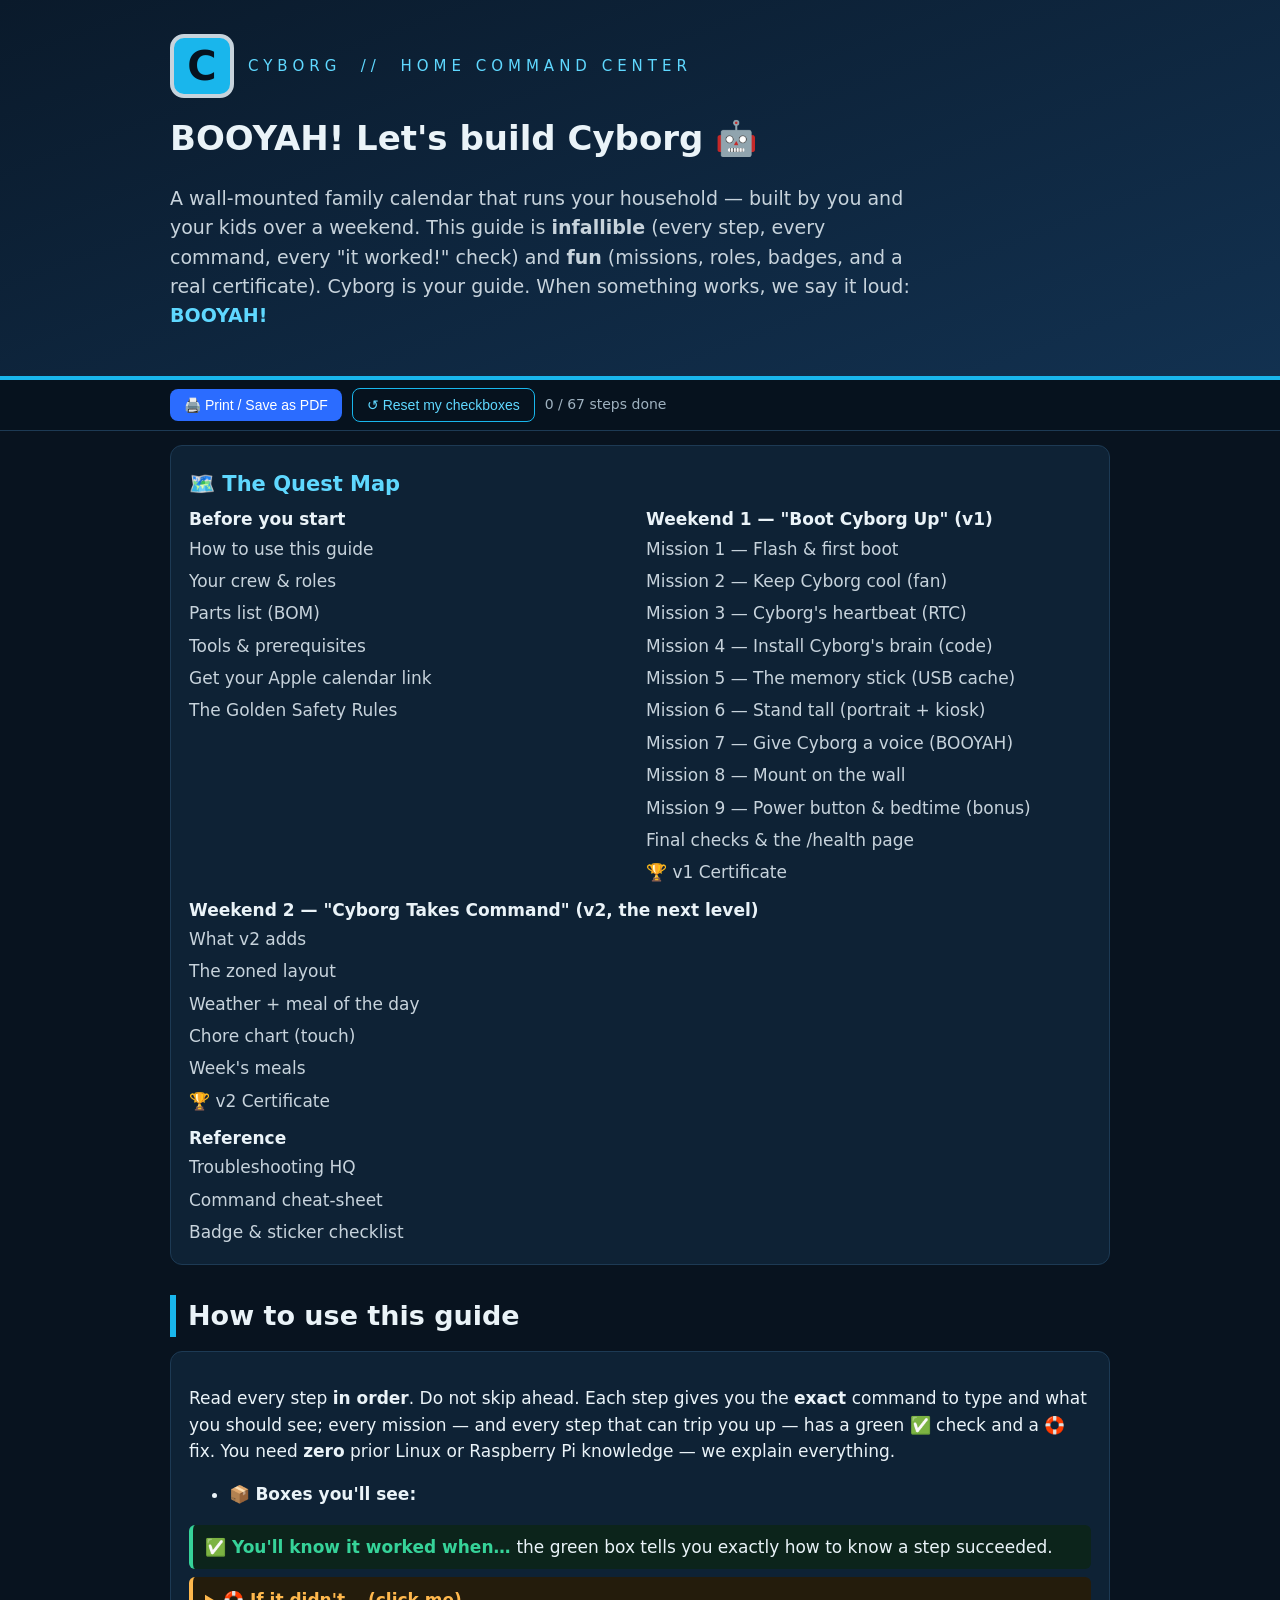
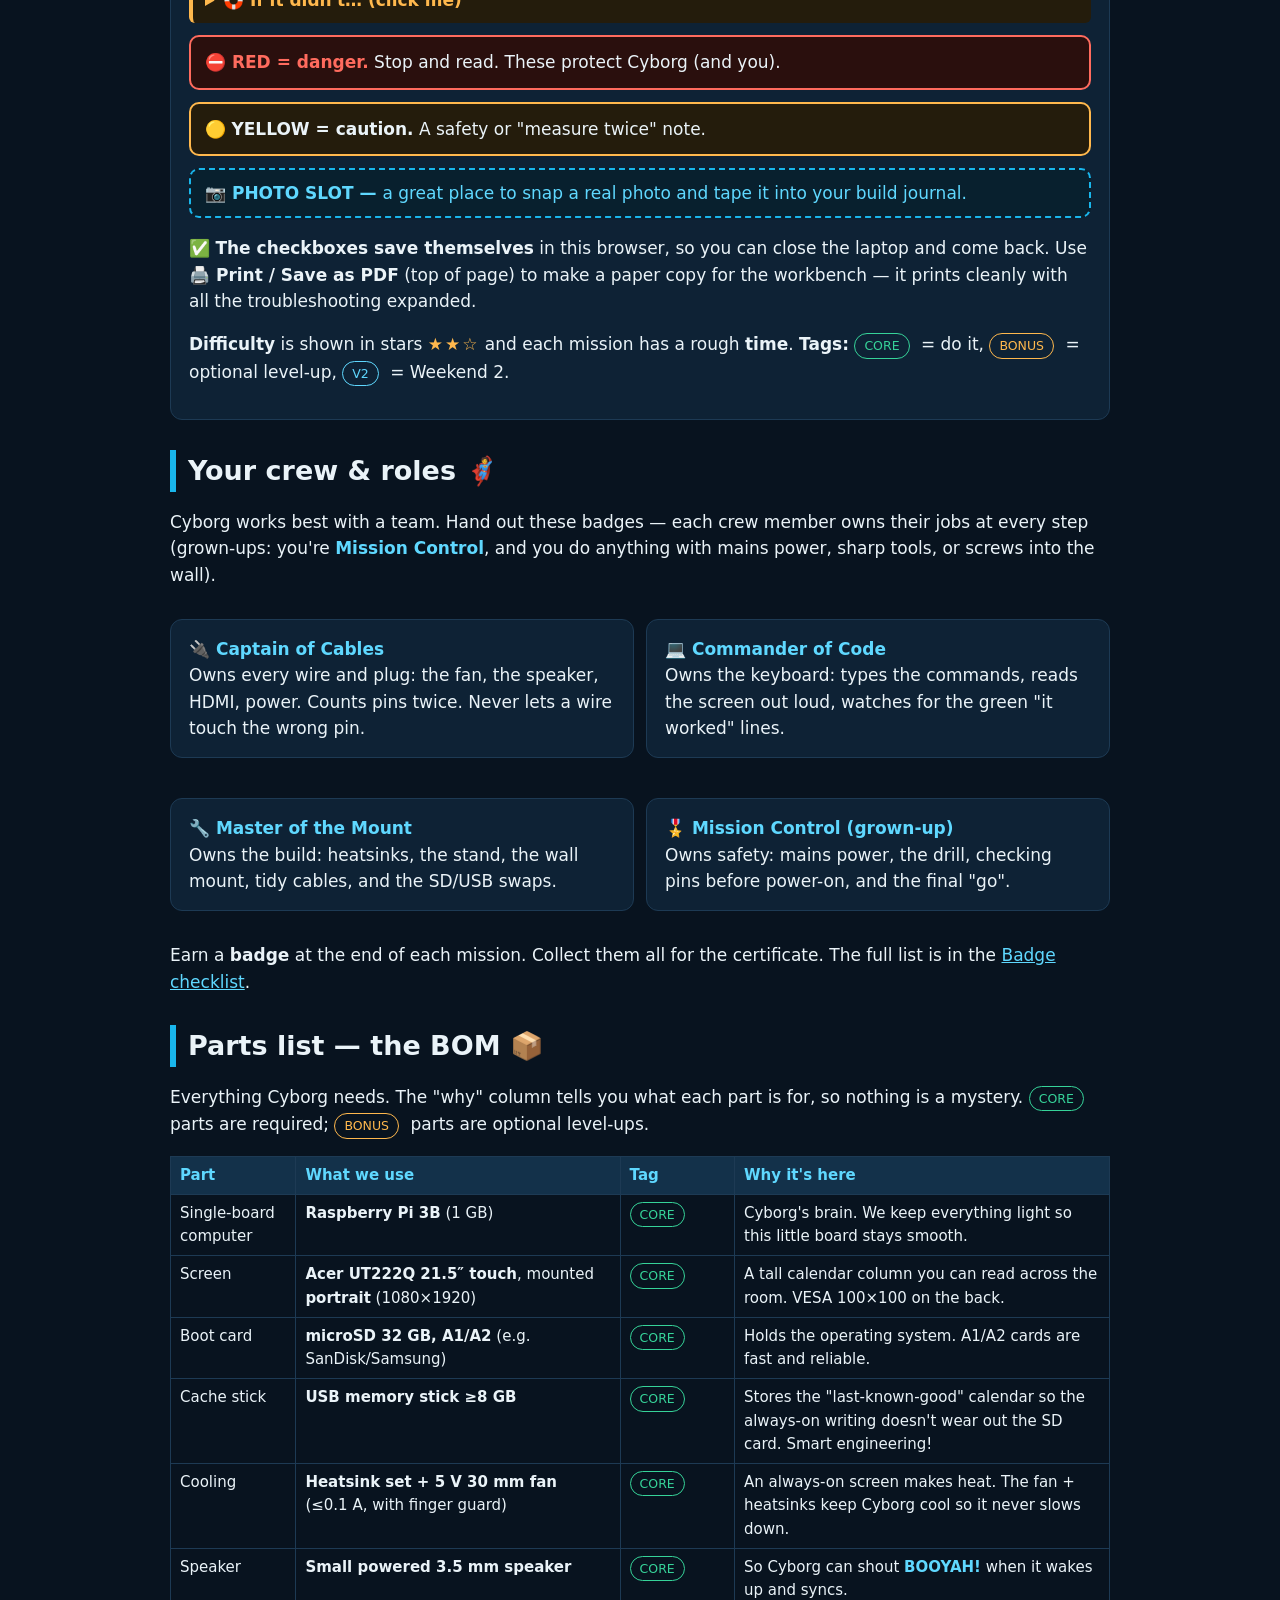
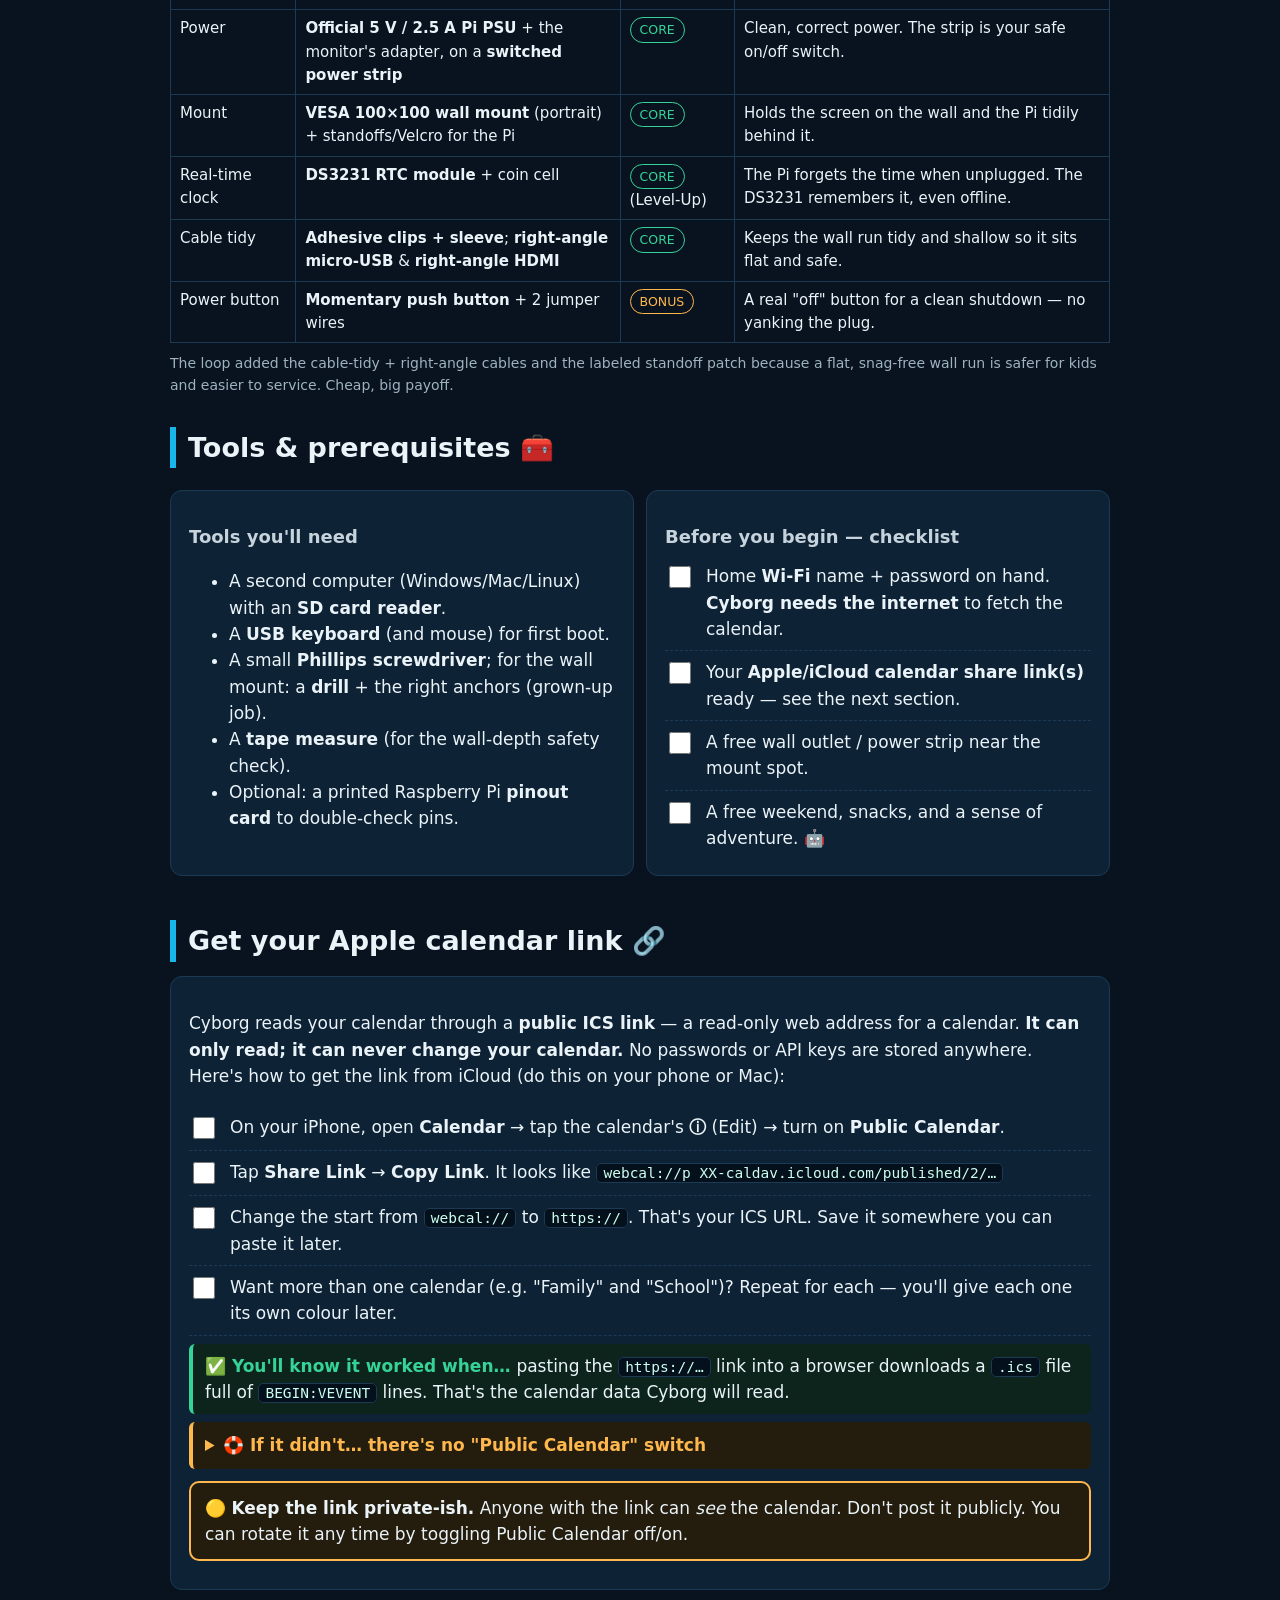
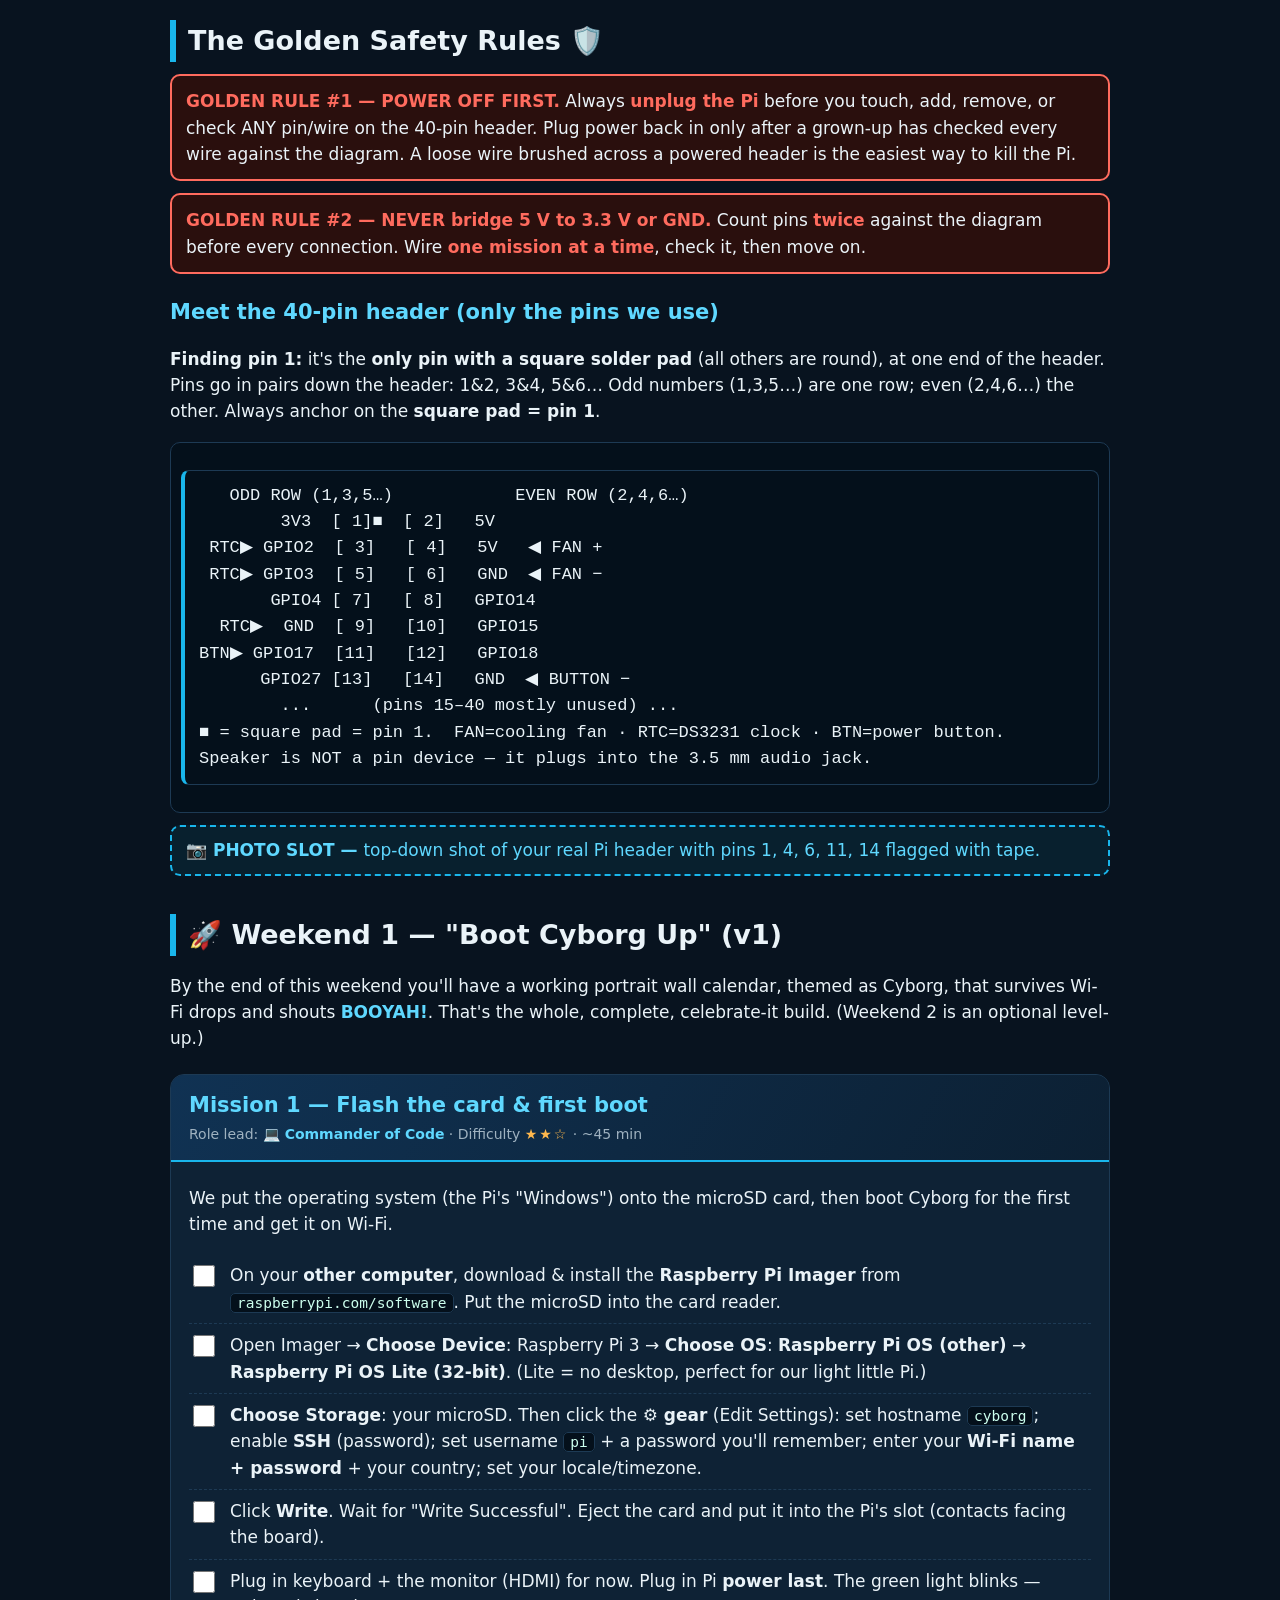
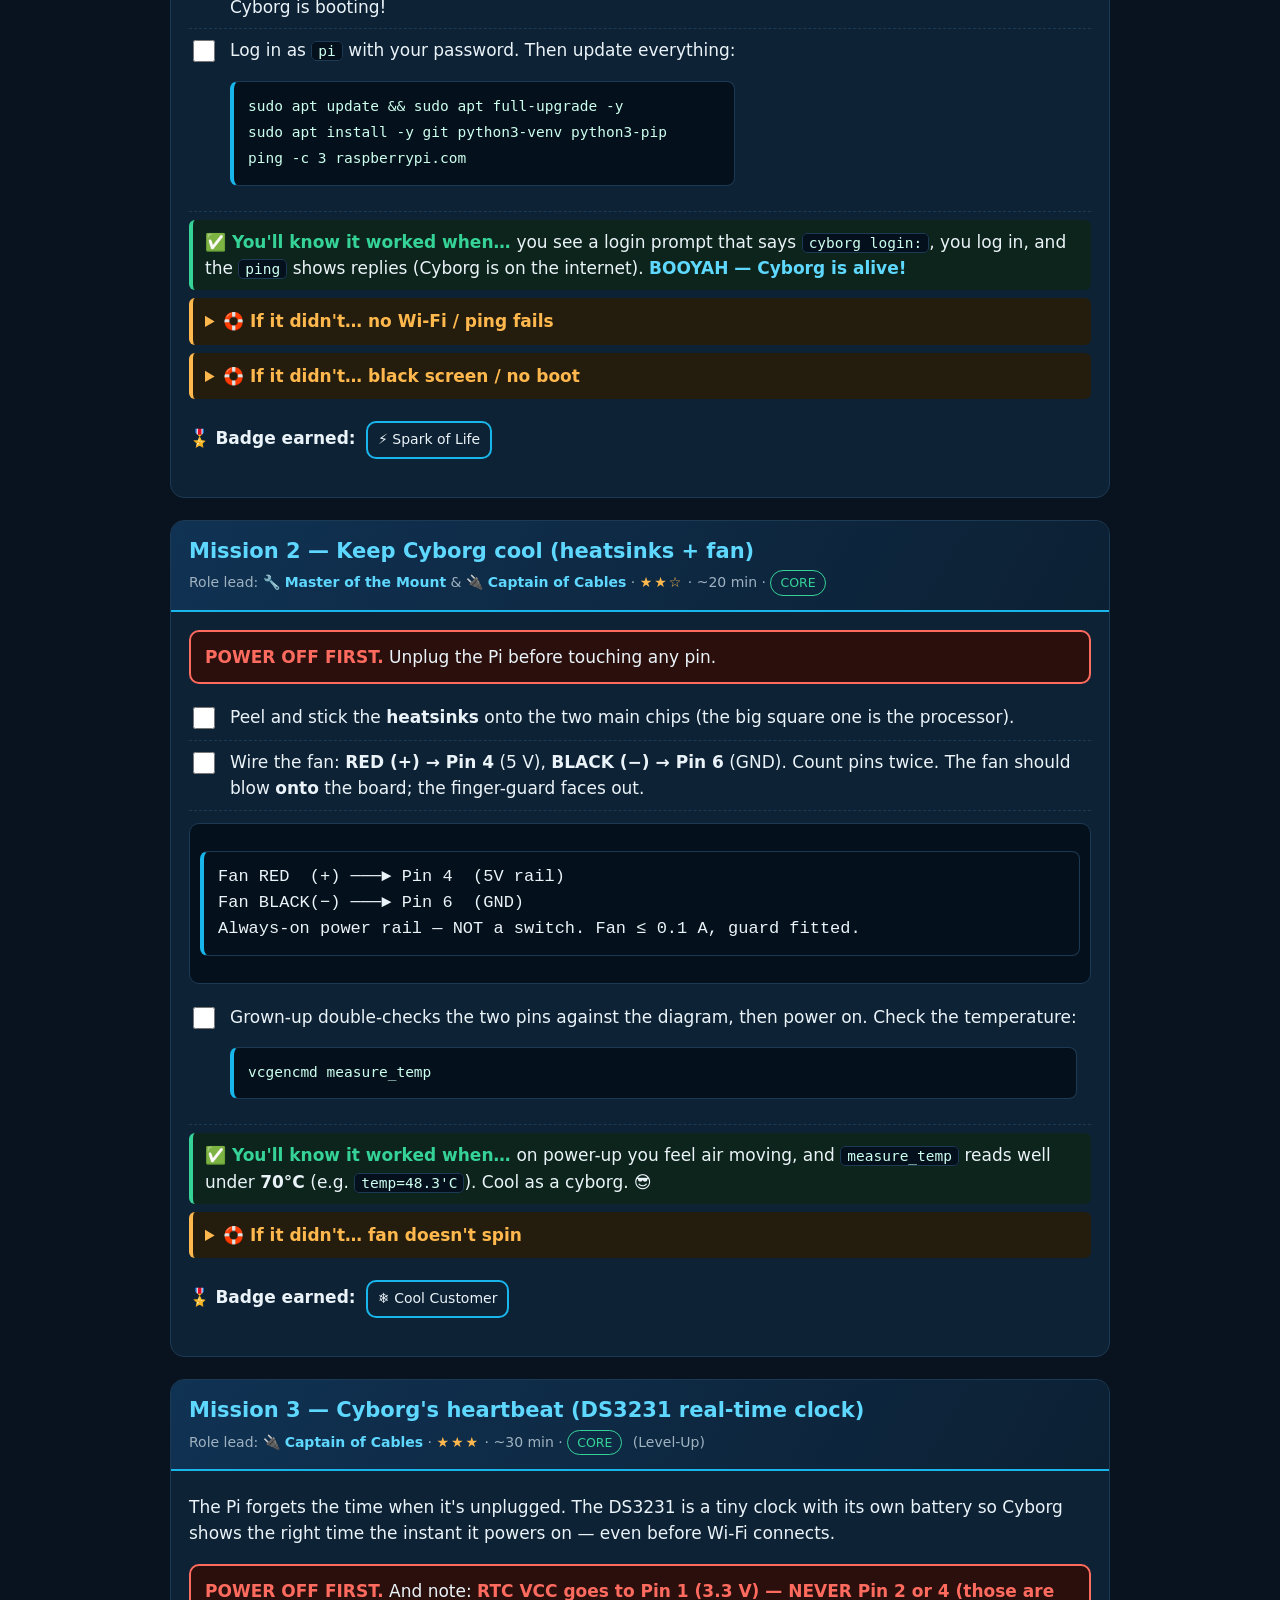
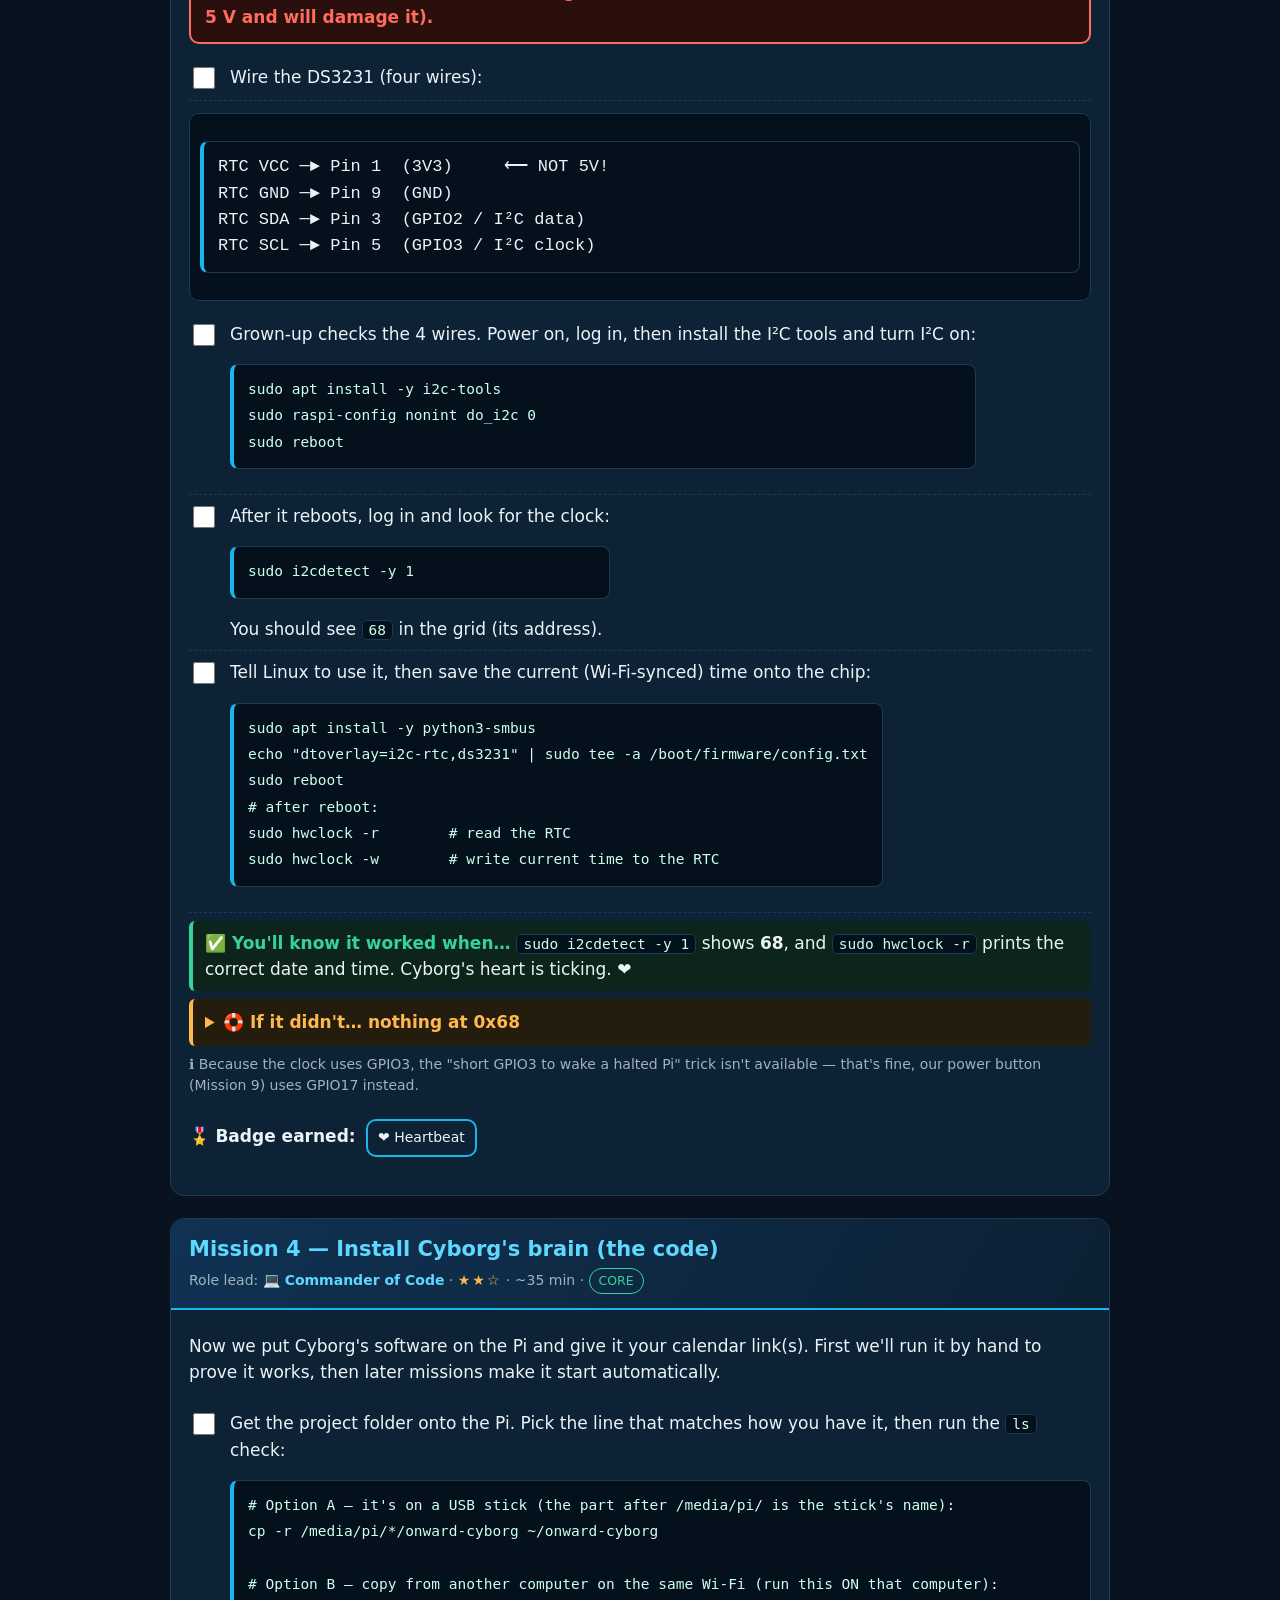
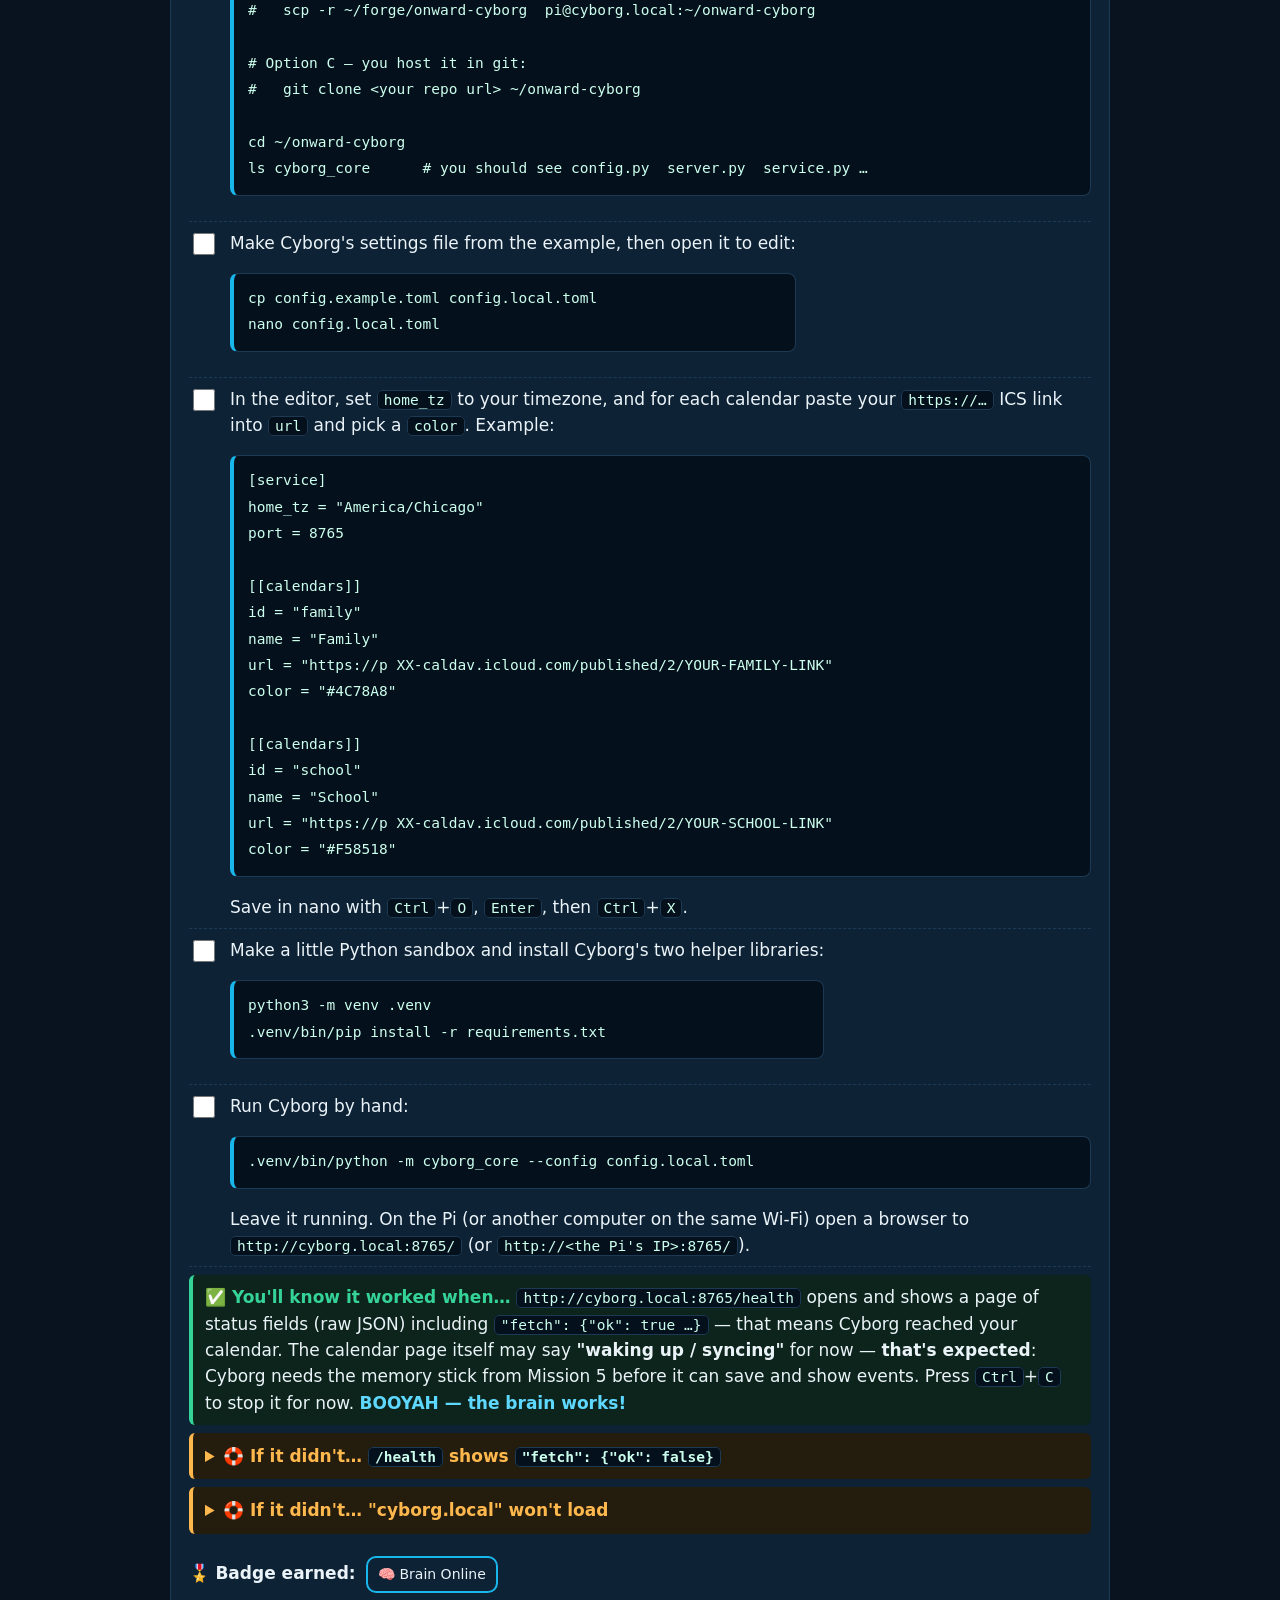
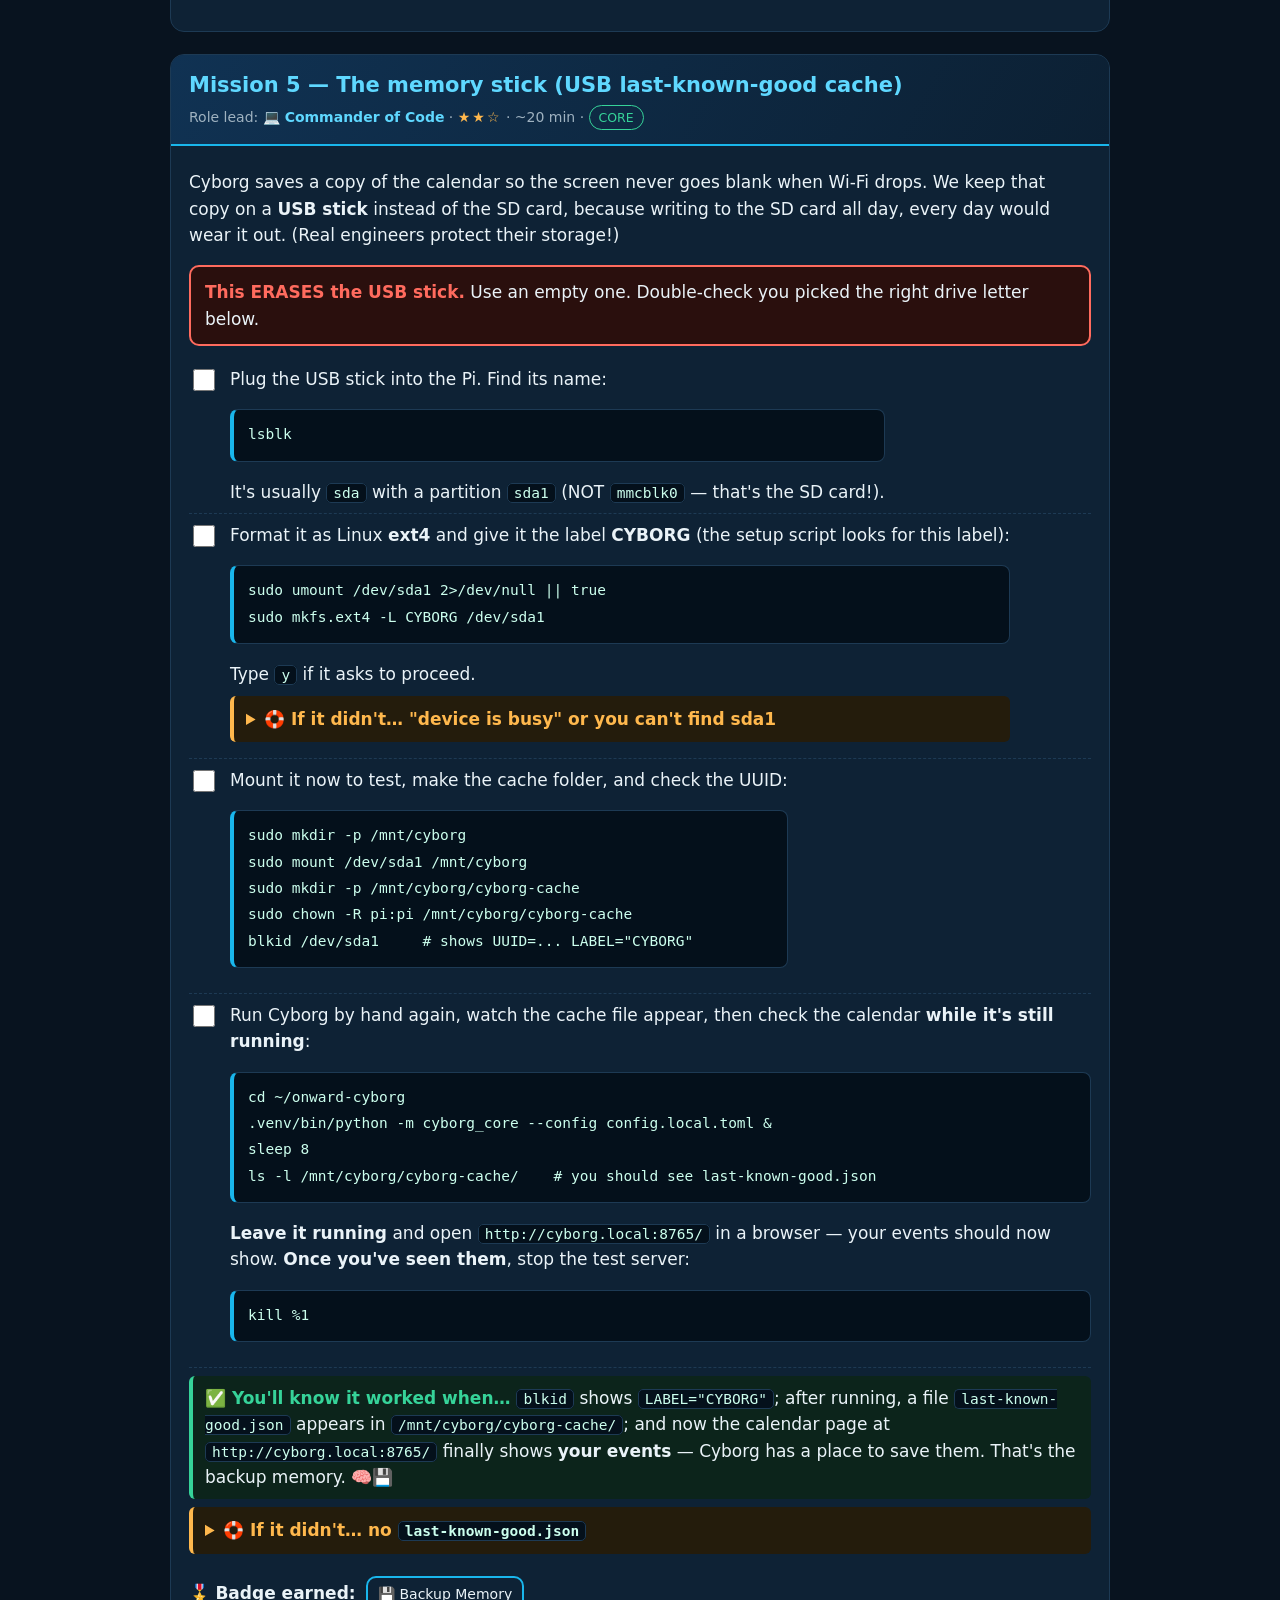
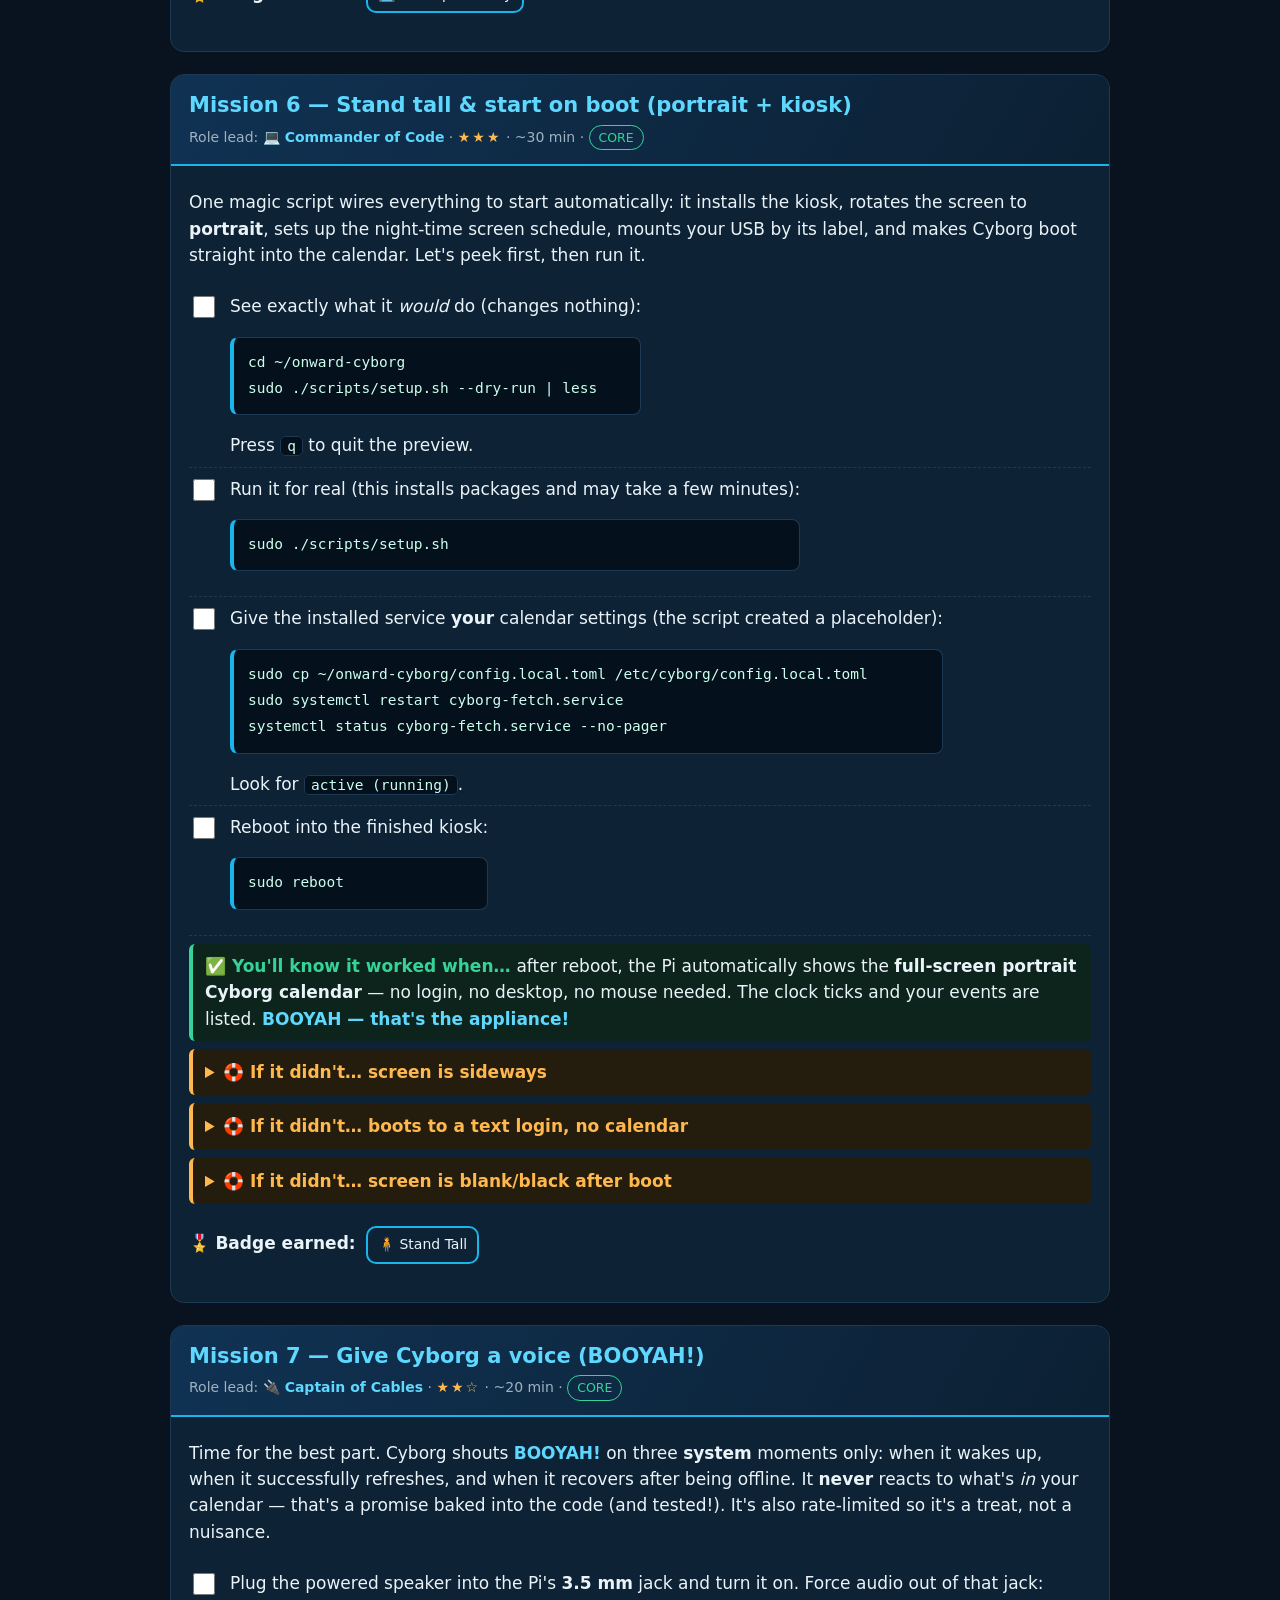
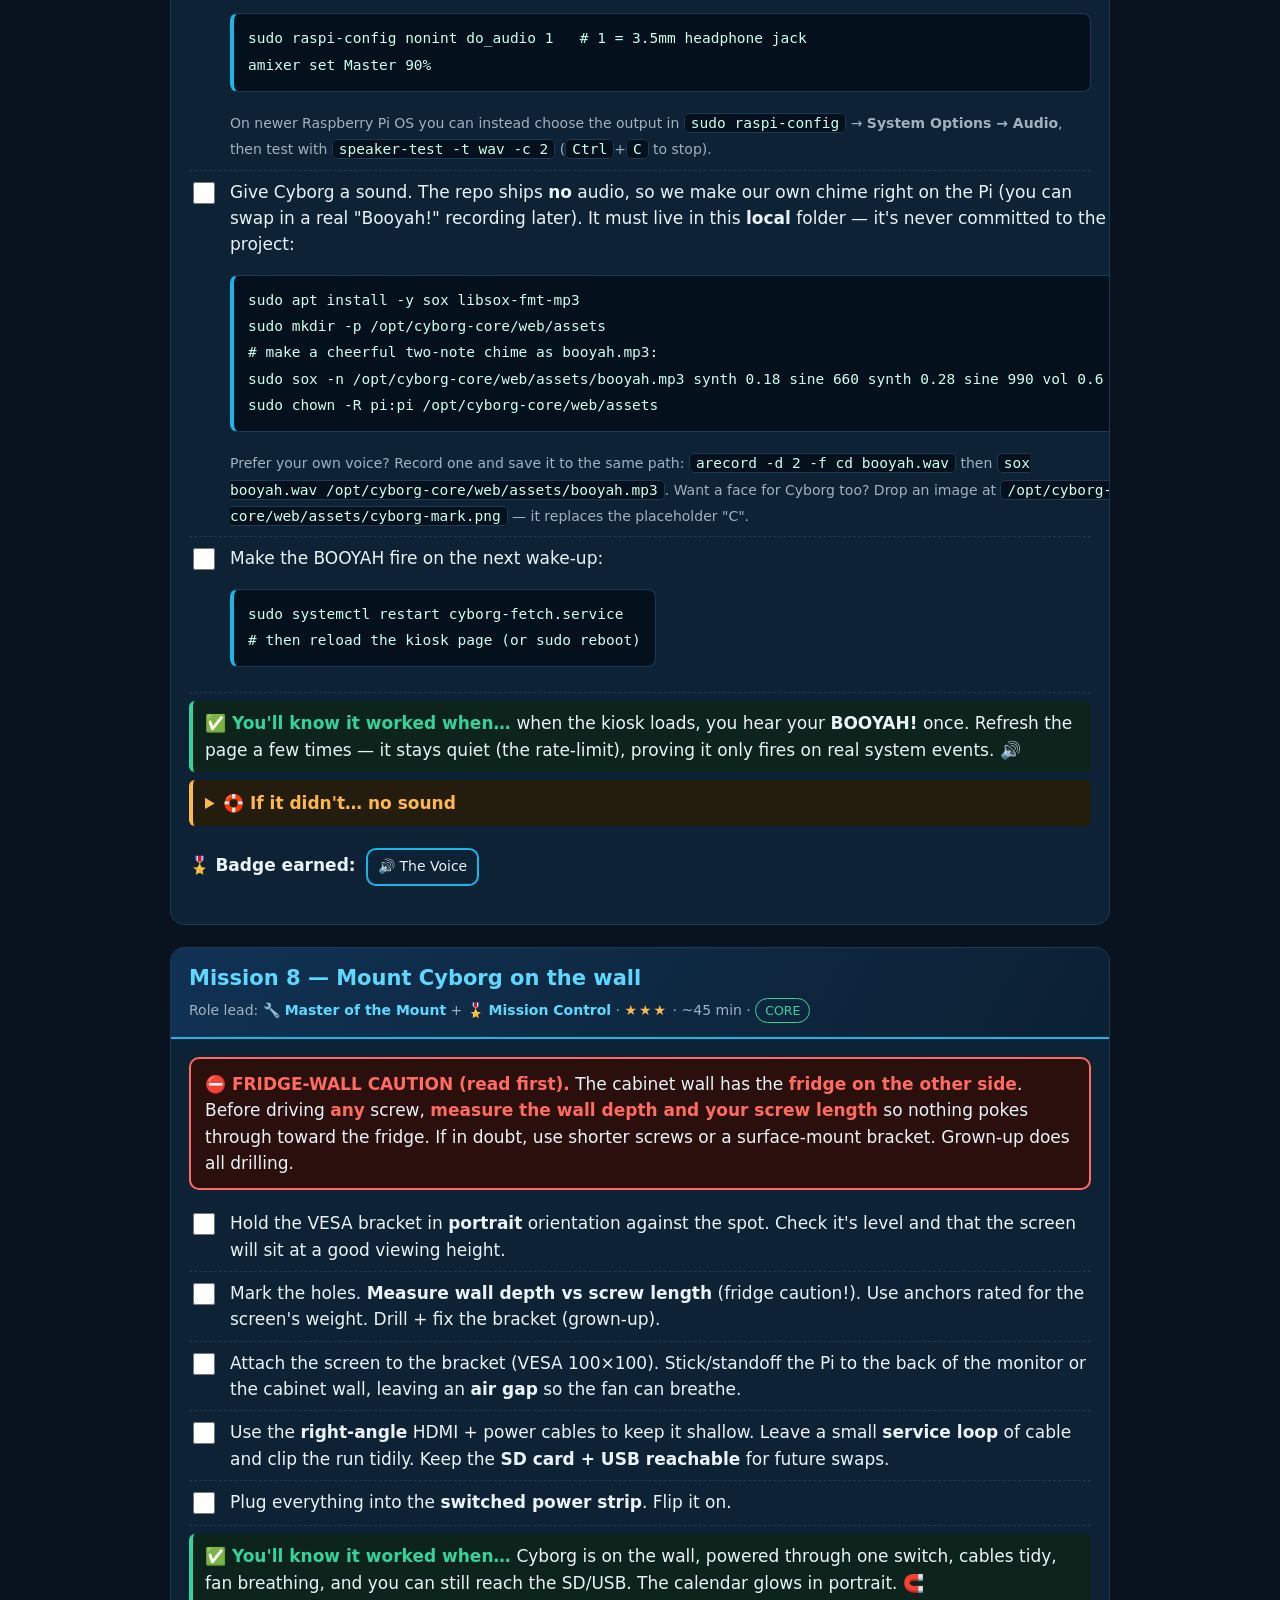
==== commit bc96ed30: "fix(tutorial): cross-review cycle 3 — Mission 5 keeps server running through the calendar check befo" ====
--- a/docs/tutorial/index.html
+++ b/docs/tutorial/index.html
@@ -479,12 +479,14 @@
 sudo mkdir -p /mnt/cyborg/cyborg-cache
 sudo chown -R pi:pi /mnt/cyborg/cyborg-cache
 blkid /dev/sda1     # shows UUID=... LABEL="CYBORG"</code></pre></div></div>
-    <div class="step"><input type="checkbox" data-k="m5-4"><div>Run Cyborg by hand again and watch the cache file appear:
+    <div class="step"><input type="checkbox" data-k="m5-4"><div>Run Cyborg by hand again, watch the cache file appear, then check the calendar <b>while it's still running</b>:
       <pre><code>cd ~/onward-cyborg
 .venv/bin/python -m cyborg_core --config config.local.toml &amp;
 sleep 8
-ls -l /mnt/cyborg/cyborg-cache/    # you should see last-known-good.json
-kill %1</code></pre></div></div>
+ls -l /mnt/cyborg/cyborg-cache/    # you should see last-known-good.json</code></pre>
+      <b>Leave it running</b> and open <code>http://cyborg.local:8765/</code> in a browser — your events
+      should now show. <b>Once you've seen them</b>, stop the test server:
+      <pre><code>kill %1</code></pre></div></div>
     <div class="know"><code>blkid</code> shows <code>LABEL="CYBORG"</code>; after running, a file
       <code>last-known-good.json</code> appears in <code>/mnt/cyborg/cyborg-cache/</code>; and now the
       calendar page at <code>http://cyborg.local:8765/</code> finally shows <b>your events</b> — Cyborg
